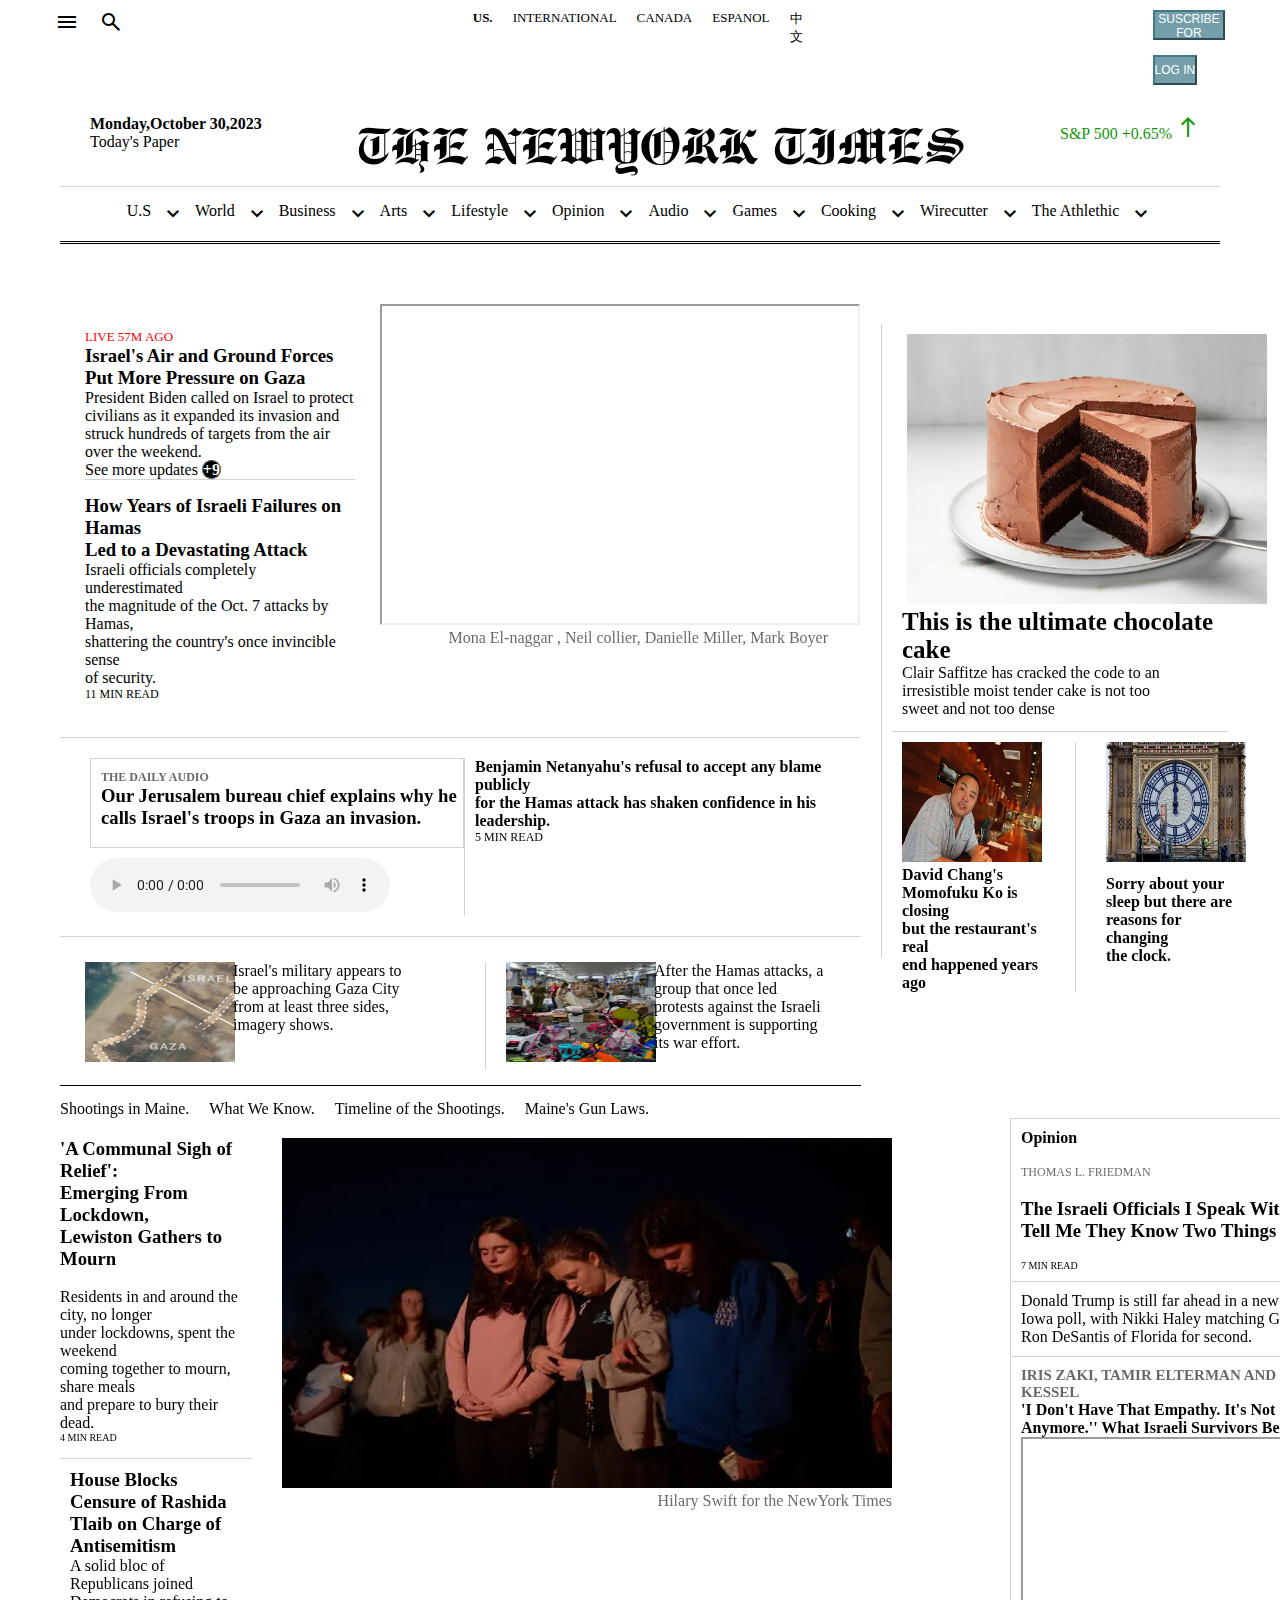
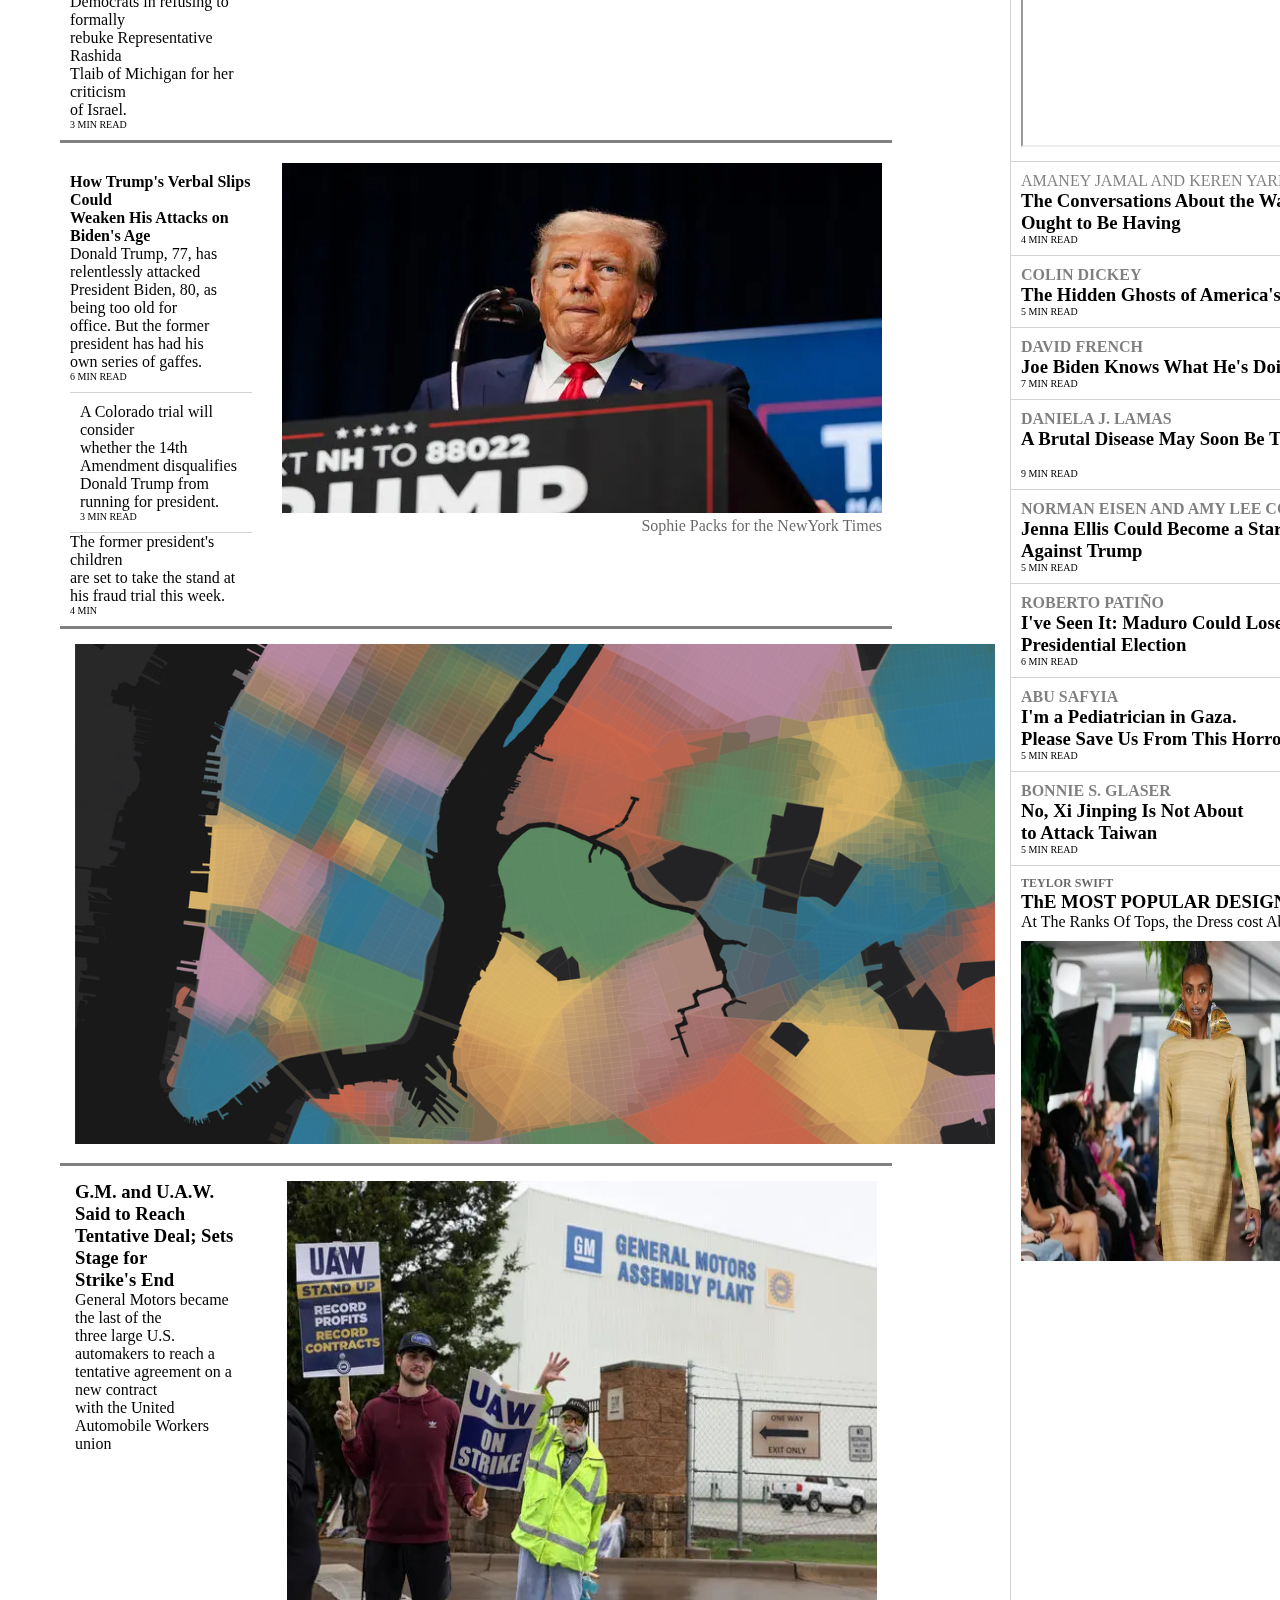
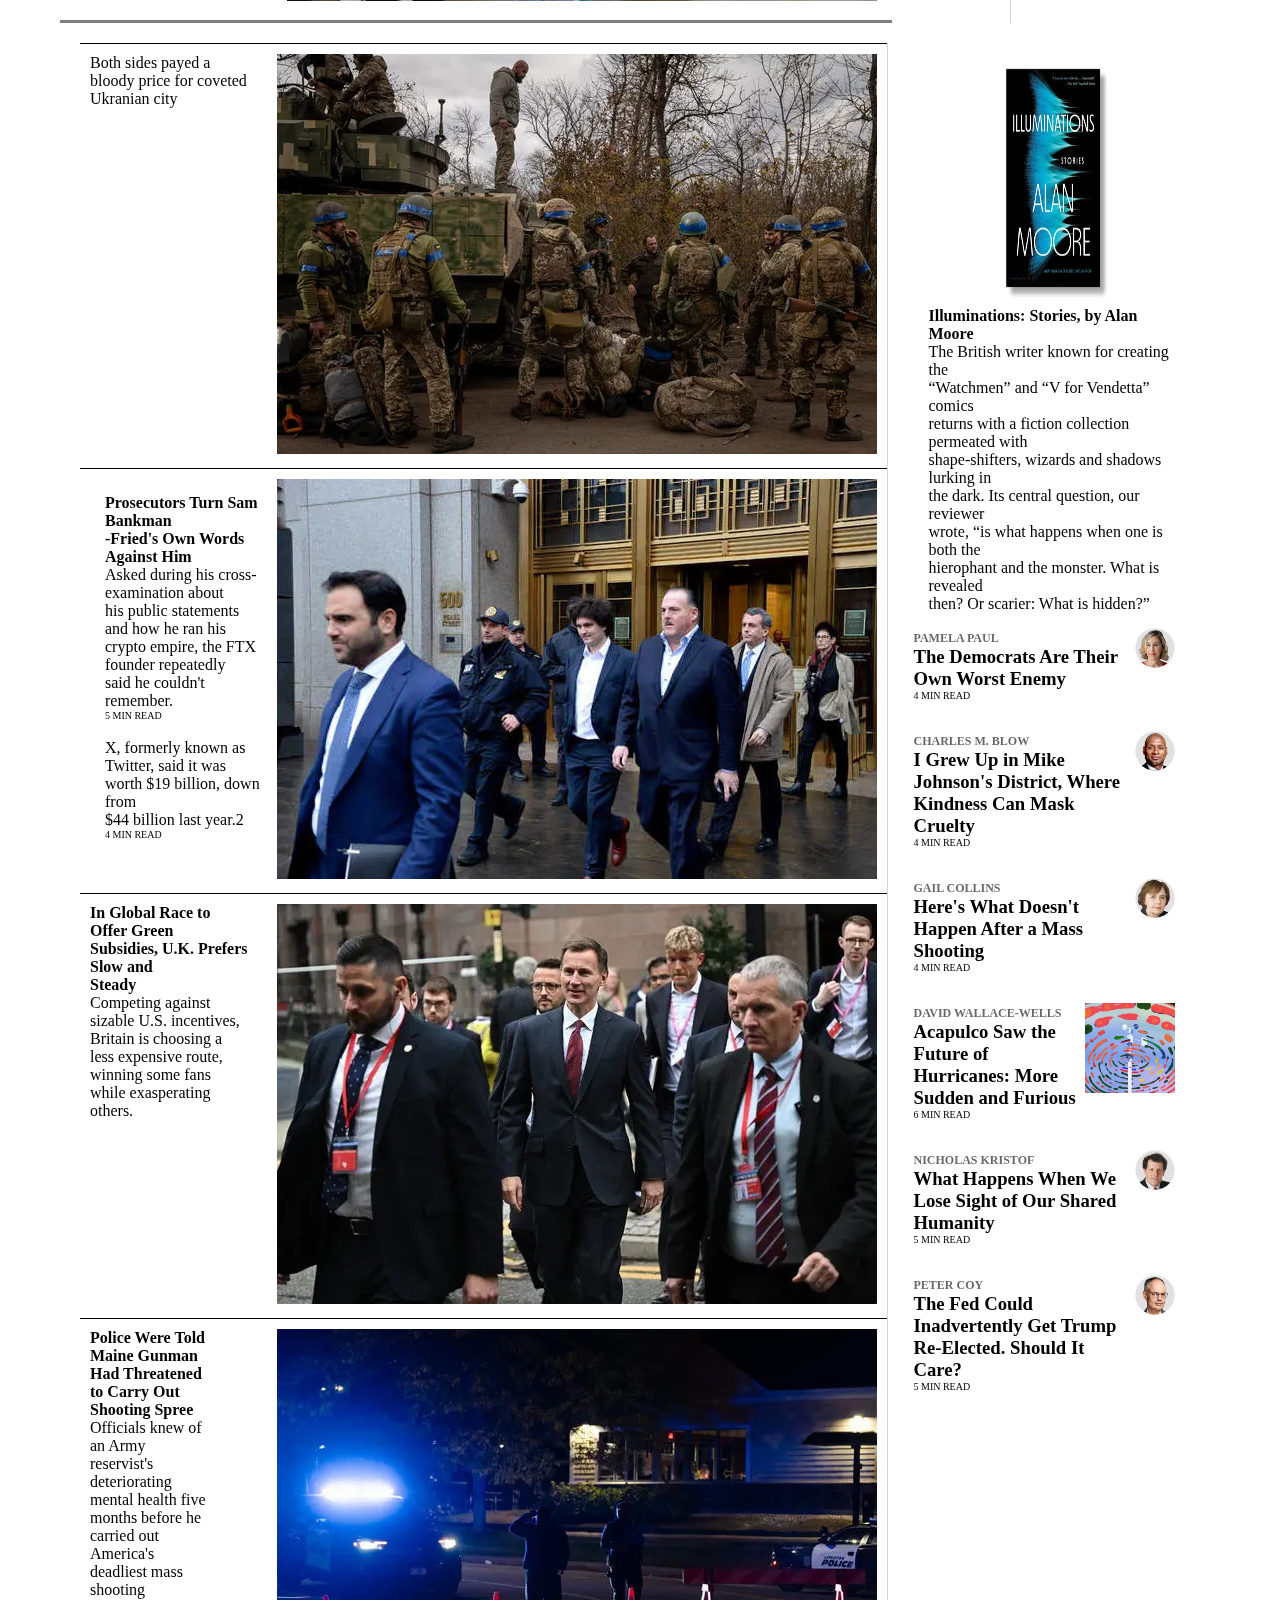
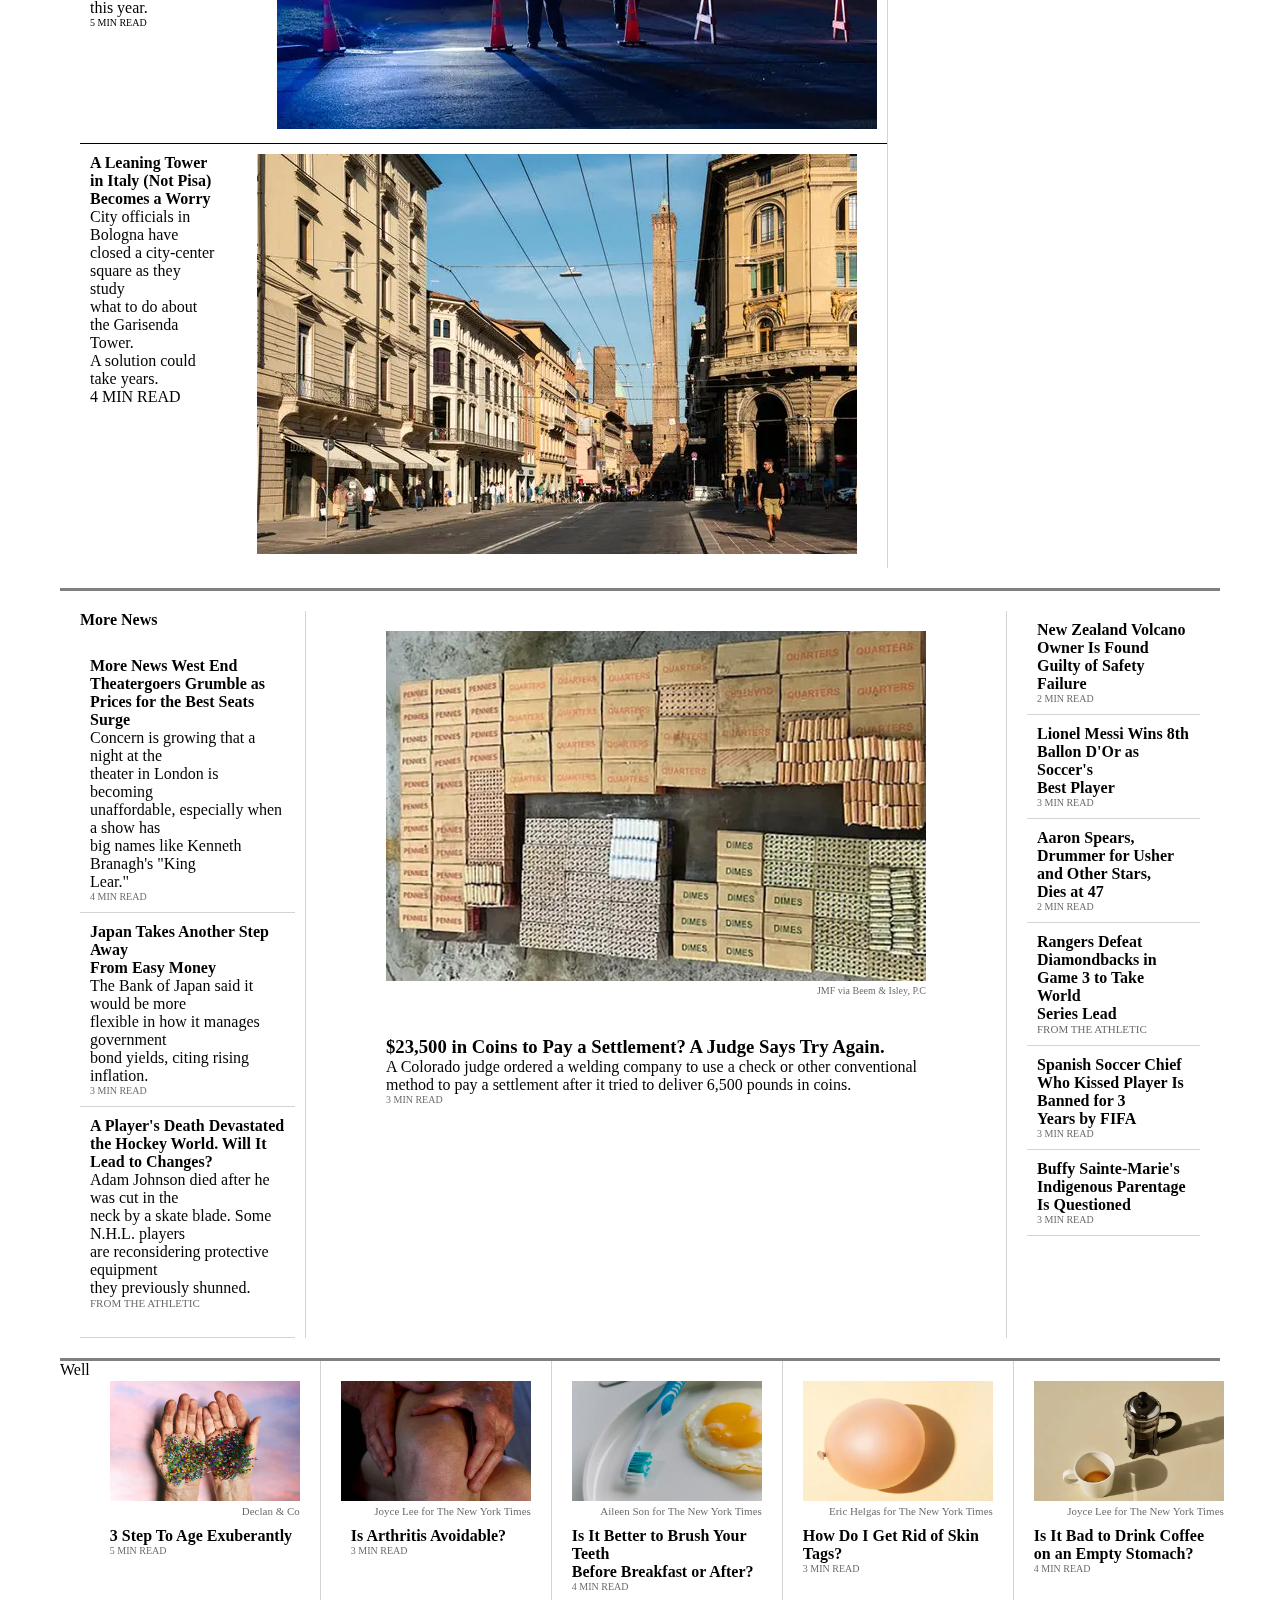
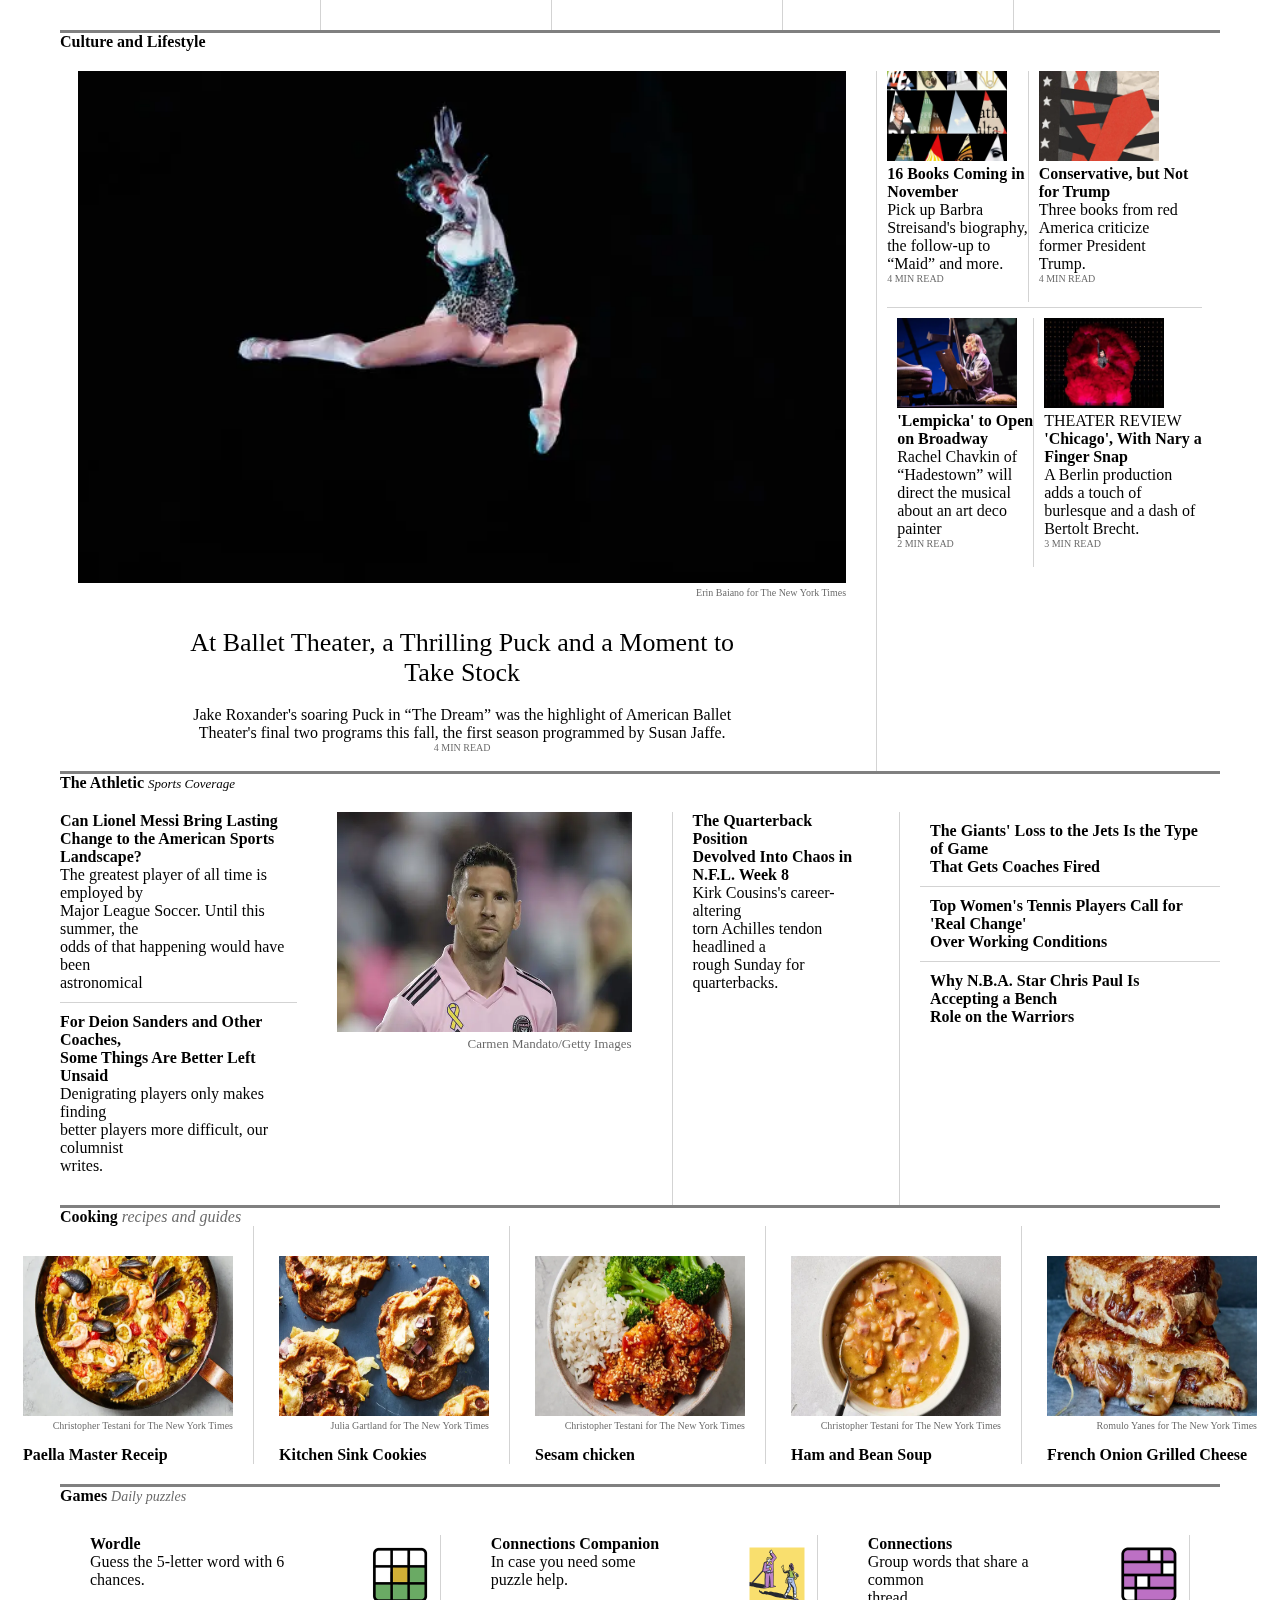
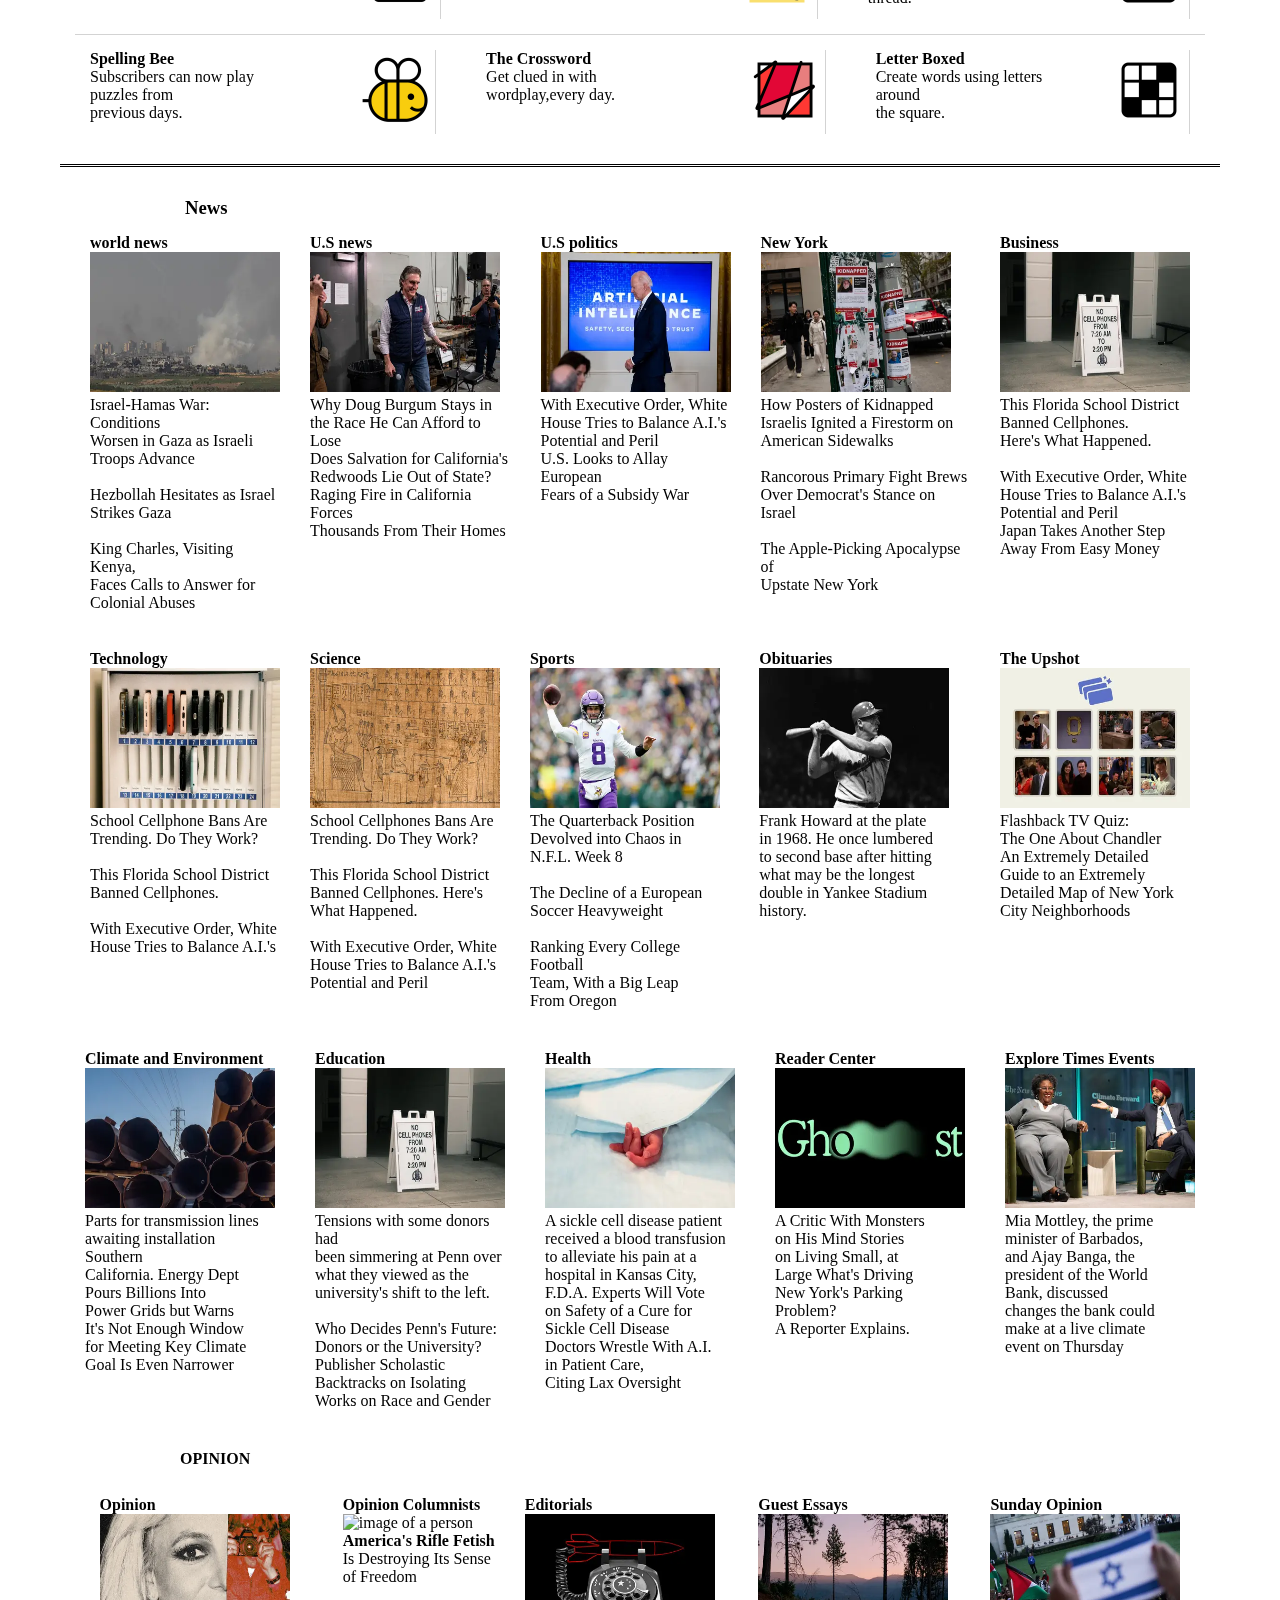
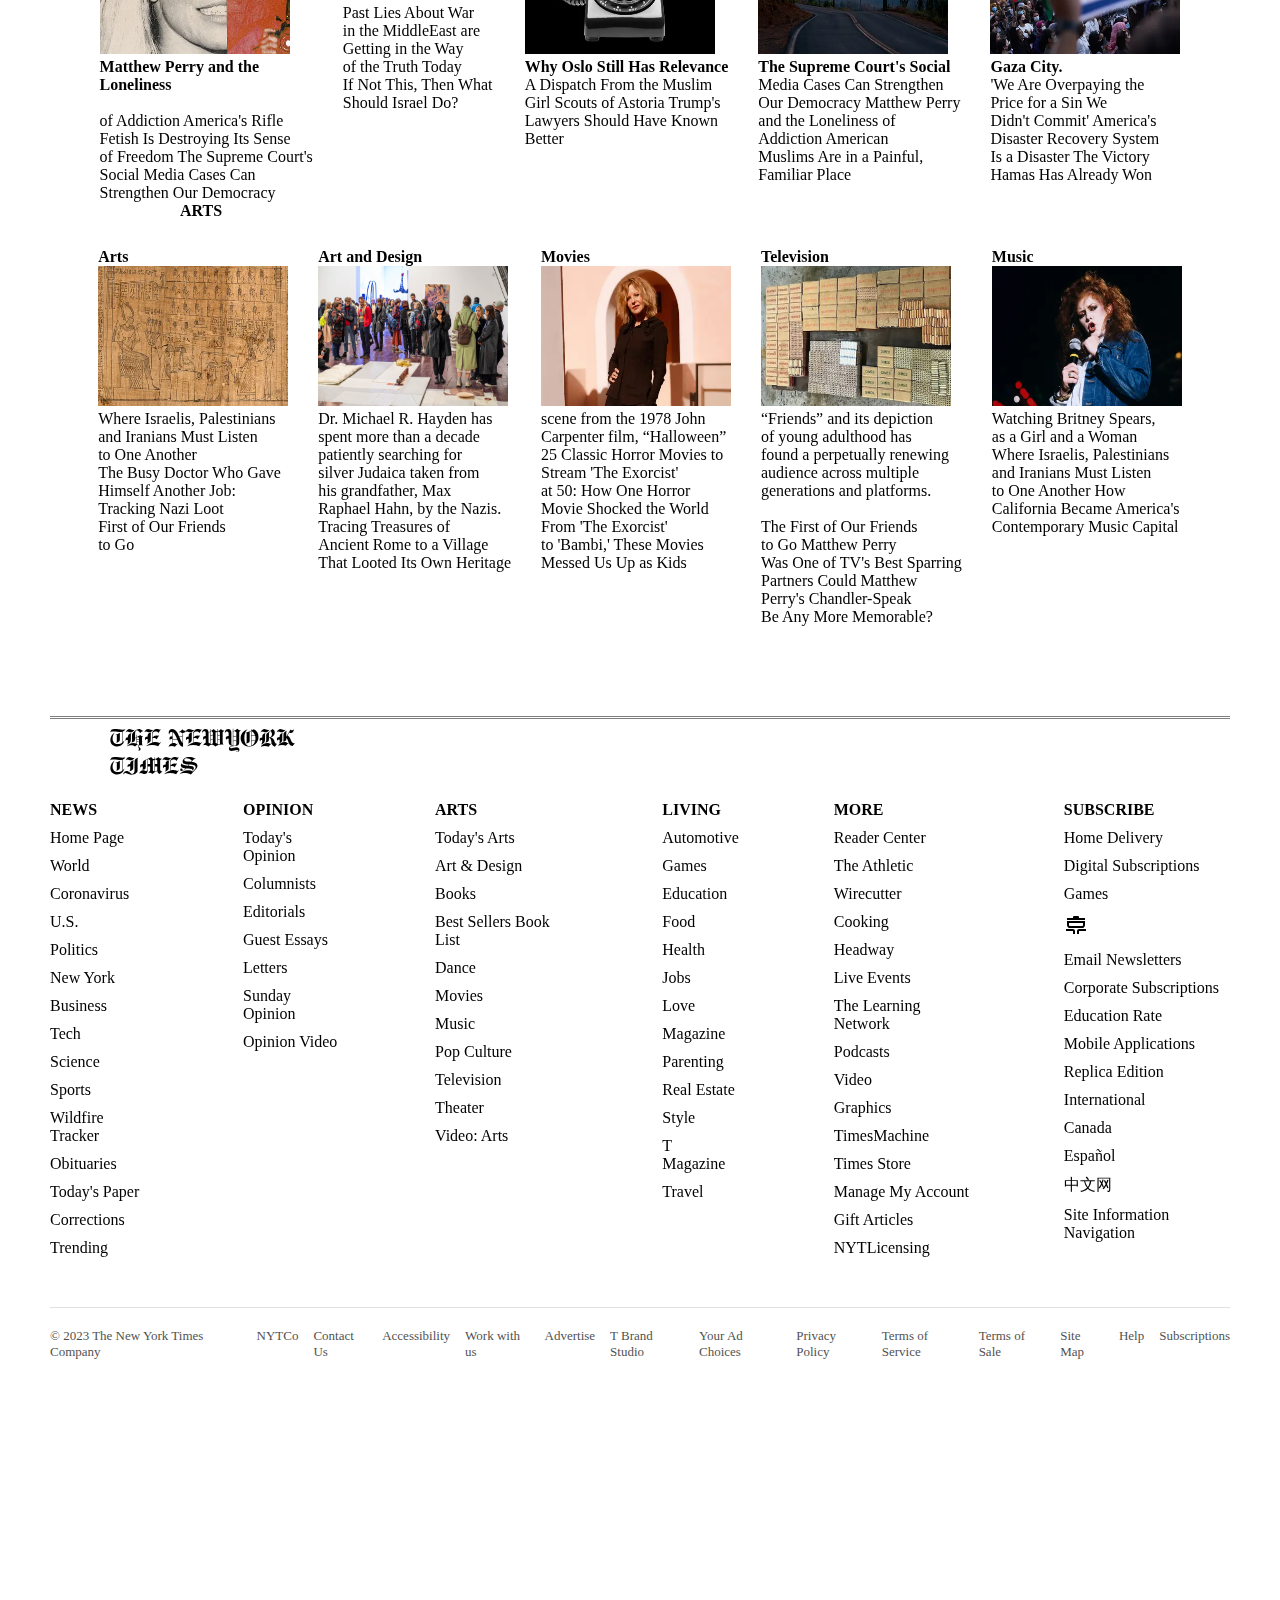
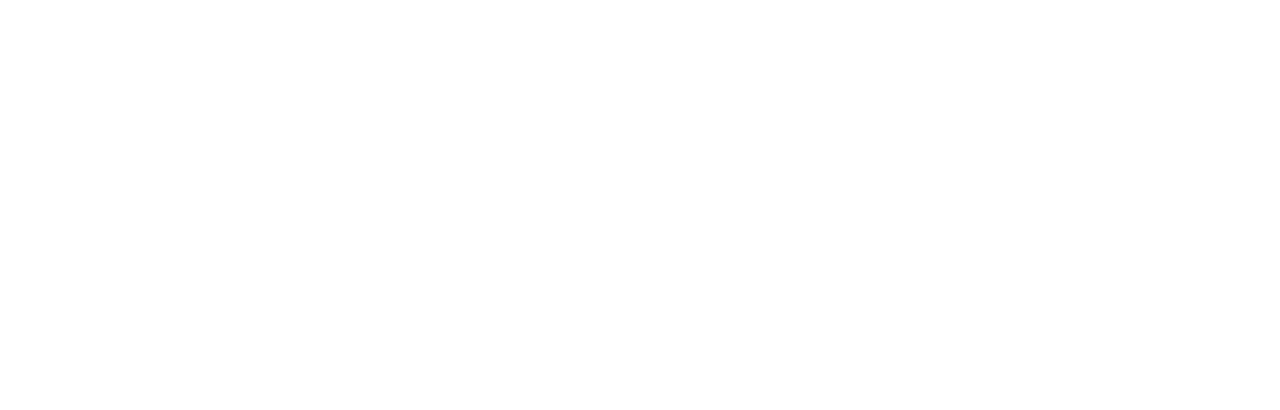
==== index.html @ a045ca8a "check out linters on style nyt 2" ====
<!DOCTYPE html>
<html>

   <head>
        <meta charset="UTF-8">
        <meta name="viewport" content="width=device-width,initial_scale=1.0">
        <title>New York Times</title>
        <link rel="stylesheet" href="./assets/styles/style.css">
        <link rel="stylesheet"
        href="https://fonts.googleapis.com/css2?family=Material+Symbols+Outlined:opsz,wght,FILL,GRAD@20..48,100..700,0..1,-50..200" />
        <link rel="stylesheet"
        href="https://fonts.googleapis.com/css2?family=Material+Symbols+Outlined:opsz,wght,FILL,GRAD@20..48,100..700,0..1,-50..200" />
        <link rel="stylesheet" href="https://fonts.googleapis.com/css2?family=Material+Symbols+Outlined:opsz,wght,FILL,GRAD@20..48,100..700,0..1,-50..200" />
        <link rel="stylesheet" href="https://fonts.googleapis.com/css2?family=Material+Symbols+Outlined:opsz,wght,FILL,GRAD@20..48,100..700,0..1,-50..200" />
        <link href="https://fonts.googleapis.com/css2?family=Roboto+Slab&family=Roboto:ital,wght@0,100;0,400;0,500;0,700;1,100&display=swap" rel="stylesheet">
     </head>
   <body>
       <header>
            <div class="first">
                <div class="a">
                    <div class="a1">
                        <nav><span class="material-symbols-outlined">menu</span></nav>
                        <nav><span class="material-symbols-outlined">Search</span></nav>
                    </div>
                    <div class="a2">
                        <ul>
                            <li><b>US.</b></li>
                            <li>INTERNATIONAL</li>
                            <li>CANADA</li>
                            <li>ESPANOL</li>
                            <li>中文</li>
                        </ul>
                    </div>
                    <div class="a3">  
                       <button>SUSCRIBE FOR $0.25/WEEK</button>
                       <button>LOG IN</button>
                    </div>
                </div>
                <div class="b">
                    <div class="b1">
                      <p><b>Monday,October 30,2023</b><br>Today's Paper</p>
                    </div>
                    <div class="b2">
                      <h1>THE NEWYORK TIMES</h1>
                    </div>
                    <div class="b3">
                        S&P 500  +0.65% <span class="material-symbols-outlined">north</span>
                    </div>
                </div>
                <div class="c">
                    <ul>
                        <li>U.S</li><span class="material-symbols-outlined">stat_minus_1</span>
                        <li>World</li><span class="material-symbols-outlined">stat_minus_1</span>
                        <li>Business</li><span class="material-symbols-outlined">stat_minus_1</span>
                        <li>Arts</li><span class="material-symbols-outlined">stat_minus_1</span>
                        <li>Lifestyle</li><span class="material-symbols-outlined">stat_minus_1</span>
                        <li>Opinion</li><span class="material-symbols-outlined">stat_minus_1</span>
                        <li>Audio</li><span class="material-symbols-outlined">stat_minus_1</span> 
                        <li>Games</li><span class="material-symbols-outlined">stat_minus_1</span>
                        <li>Cooking</li><span class="material-symbols-outlined">stat_minus_1</span> 
                        <li>Wirecutter</li><span class="material-symbols-outlined">stat_minus_1</span>
                        <li>The Athlethic</li><span class="material-symbols-outlined">stat_minus_1</span>
                    </ul>
                </div>
           </div>
       </header>
       <main>
          <section>
                <div class="sec1">
                    <nav class="seca">
                        <div class="d">
                            <div class="d1">
                                <div class="dx">
                                    <p style="color:red;font-size:13px;">LIVE 57M AGO<br></p>
                                    <h3>Israel's Air and Ground Forces<br> Put More Pressure on Gaza</h3>
                                    President Biden called on Israel to protect civilians as it expanded its invasion and struck hundreds of targets from the air over the weekend.
                                    <p>See more updates <b style="color: white; background-color: black; border: 1px solid gray; border-radius: 10px;">+9</b></p>
                                </div>
                                <div class="dy">
                                    <h3>How Years of Israeli Failures on Hamas<br>Led to a Devastating Attack<br></h3> Israeli officials completely
                                    underestimated<br> the magnitude of the Oct. 7 attacks by Hamas,<br> shattering the country's once invincible
                                    sense <br>of security.<br><p style="font-size: 12px;">11 MIN READ</p>
                                </div>
                            </div>
                            <div class="d2">
                                <div>
                                    <figure>
                                        <iframe title="new-york-times-video-embed-player" width="480" height="321" frame-border="0"
                                scrolling="no" allow-fullscreen="true" margin-height="0" margin-width="0" id="nyt-video-player"
                                        src="https://www.nytimes.com/video/players/offsite/index.html?videoId=100000009149198"></iframe>
                                        <figcaption>Mona El-naggar , Neil collier, Danielle Miller, Mark Boyer</figcaption>
                                    </figure>
                                </div>
                            </div>
                        </div> 
                        <div class="e">
                            <div class="e1">      
                                <div class="ea">
                                    <div class="eai">
                                        <p><b style="font-size: 12px; opacity: 0.6;">THE DAILY AUDIO</b><br> <h3>Our Jerusalem bureau chief explains why he calls Israel's troops in Gaza an invasion.</h3></p><br>
                                    </div>
                                    <div class="eaii">
                                        <audio controls><source src="https://www.nytimes.com/2023/10/30/podcasts/the-daily/israel-invasion-gaza.html"></audio>
                                    </div>
                                </div>
                                <div class="eb">
                                    <b>Benjamin Netanyahu's refusal to accept any blame publicly<br> for the Hamas attack has shaken confidence in his<br> leadership.</b>
                                    <p style="font-size: 12px;">5 MIN READ</p>
                                    
                                </div>
                            </div>
                            <div class="e2">
                                <div class="ec">
                                    <nav id="eci">
                                        <figure>
                                            <image title="route-evidence" width="150" height="100"
                                            src="./assets/images/route evidence-gaza.jpg" alt="route evidence in gaza"></image>
                                        </figure>
                                    </nav>
                                    <nav>
                                        <p>Israel's military appears to be approaching Gaza City <br>from at least three sides, imagery shows.</p>
                                    </nav>
                                </div>
                                <div class="ed">
                                    <nav>
                                        <figure>
                                            <image title="route-evidence" width="150" height="100" frame-border="0" margin-width="0" 
                                            scrolling="no" allowfullscreen="true" margin-height="0" id="nyt-pic"
                                            src="./assets/images/hamas attack.webp" alt="hamas attack"></image>
                                        </figure>
                                    </nav>
                                    <nav>
                                        <p>After the Hamas attacks, a group that once led protests against the Israeli government is supporting its war effort.</p><br>
                                    </nav>
                                </div>
                            </div>
                        </div>
                    </nav>
                    <nav class="secb">
                        <div class="f">
                                <div class="f1">
                                    <div>
                                        <figure>
                                            <image title="choco-cake" width="360" height="270" src="./assets/images/choco-cake.webp" alt="chocolate cake"></image>
                                        </figure>
                                    </div>
                                    <div>
                                    <p><h3><b style="font-size: 25px;">This is the ultimate chocolate cake</b></h3></p>
                                    Clair Saffitze has cracked the code to an <br>irresistible moist tender cake is not too<br> sweet and not too dense<br>
                                </div>
                                </div>
                                <div class="f2">
                                    <div class="f2i">
                                        <nav>
                                            <figure>
                                                <image title="chinise" width="140" height="120" src="./assets/images/chinise man.webp" alt="a picture of chinese man"></image>
                                            </figure> 
                                        </nav>
                                        <nav>
                                            <p><b>David Chang's<br> Momofuku Ko is closing<br> but the restaurant's real<br> end happened years ago<br></b></p>
                                        </nav>
                                    </div>
                                    <div class="f2ii">
                                        <nav>
                                            <figure>
                                                <image title="clock" width="140" height="120" src="./assets/images/clock.webp" alt="picture of a clock"></image>
                                            </figure>
                                        </nav>
                                        <nav>
                                        <b><p>Sorry about your<br> sleep but there are<br> reasons for changing<br> the clock.</p></b><br>
                                        </nav>
                                    </div>
                                </div> 
                            <!-- <div class="added"> -->
                                <!-- <div> -->
                                        <!-- <figure> -->
                                            <!-- <image title="children" width="150" height="120" src="./assets/images/childrens.webp" alt="picture of a 2 children"></image> -->
                                        <!-- </figure> -->
                                <!-- </div> -->
                            <!-- </div>     -->
                        </div>
                    </nav>
                </div>
          </section>
          <section class="main-sec">
                <div class="line">
                    <ul>
                        <li>Shootings in Maine.</li>
                        <li>What We Know.</li>
                        <li>Timeline of the Shootings.</li>
                        <li>Maine's Gun Laws.</li>
                    </ul>
                </div>
               <div class="sec2">
                   <div class="part1">
                        <div class="g">
                            <div class="g1">
                                <div class="g1i">
                                    <h3>'A Communal Sigh of Relief':<br> Emerging From Lockdown,<br> Lewiston Gathers to Mourn</h3><br>
                                    Residents in and around the city, no longer<br>under lockdowns, spent the weekend<br>coming together
                                    to mourn, share meals<br>and prepare to bury their dead.<br>
                                    <p style="font-size: 10px;">4 MIN READ</p>
                                </div>
                                <div class="g1ii">
                                    <p><h3>House Blocks Censure of Rashida <br>Tlaib on Charge of Antisemitism</h3></p>A solid bloc of Republicans joined<br>
                                    Democrats in refusing to formally<br> rebuke Representative Rashida<br> Tlaib of Michigan for her criticism<br> of Israel.
                                    <p style="font-size: 10px;">3 MIN READ</p>
                                </div>
                            </div>
                            <div class="g2">
                                <figure>
                                    <image  width="610" height="350" src="./assets/images/praying.webp" alt=" coming together to mourn"></image>
                                    <figcaption>Hilary Swift for the NewYork Times</figcaption>
                                </figure> 
                            </div>
                        </div>
                        <div class="h">
                            <div class="h1">
                                <div class="h1i">
                                    <p><b>How Trump's Verbal Slips Could<br> Weaken His Attacks on Biden's Age</b></p>
                                    Donald Trump, 77, has relentlessly attacked<br> President Biden, 80, as being too old for<br>
                                    office. But the former president has had his<br> own series of gaffes.<br>
                                    <p style="font-size: 10px;">6 MIN READ</p>
                                </div>
                                <div class="h1ii">
                                    <p>A Colorado trial will consider<br> whether the 14th Amendment disqualifies<br> Donald Trump from running
                                    for president.</p>
                                    <p style="font-size: 10px;">3 MIN READ</p>
                                </div>
                                <div>
                                    <p>The former president's children<br> are set to take the stand at<br> his fraud trial this week.</p>
                                    <p style="font-size: 10px;">4 MIN </p>
                                </div>
                            </div>
                            <div class="h2">
                                <div>
                                    <figure>
                                        <image width="600" height="350" src="./assets/images/trump speech.webp" alt="Donald Trump speech"></image>
                                        <figcaption>Sophie Packs for the NewYork Times</figcaption>
                                    </figure>
                                </div>
                            </div>
                        </div>
                        <div class="big-fig">
                            <figure>
                                <image width="920" height="500" src="./assets/images/map of new york.webp" alt="map of NewYork"></image>
                            </figure>
                        </div>
                        <div class="i">
                            <div>
                                <p><h3>G.M. and U.A.W. Said to Reach<br> Tentative Deal; Sets Stage for<br> Strike's End</h3></p>
                                General Motors became the last of the<br> three large U.S. automakers to reach a<br> tentative
                                agreement on a new contract<br> with the United Automobile Workers union
                            </div>
                            <div>
                            <figure>
                                <image width="590" height="420" src="./assets/images/1st vid.webp" alt="people on strike"></image>
                            </figure>
                            </div>
                        </div>
                   </div>
                   <div class="j">
                        <div>
                            <p><b>Opinion</b></p><br><p style="font-size: 12px; opacity: 0.6;">THOMAS L. FRIEDMAN</p><br><h3>The Israeli Officials I Speak With<br>
                            Tell Me They Know Two Things for Sure</h3><br>
                            <p style="font-size: 10px;">7 MIN READ</p>
                        </div>
                        <div>
                        <p>Donald Trump is still far ahead in a new<br> Iowa poll, with Nikki Haley matching Gov.<br> Ron
                            DeSantis of Florida for second.<br></p>
                        </div>
                        <div>
                            <b><p style="font-size: 15px; opacity: 0.6;">IRIS ZAKI, TAMIR ELTERMAN AND JONAH M. KESSEL</p>'I Don't Have That Empathy. It's Not in Me,<br>
                                Anymore.'' What Israeli Survivors Believe Now.<br></b>
                            <figure>
                                <iframe title="new-york-times-video-embed-player" width="380" height="310" frame-border="0"
                                    scrolling="no" allow-fullscreen="true" margin-height="0" margin-width="0" id="iris-zaki"
                                    src="https://vp.nyt.com/video/2023/10/27/112707_1_op-kibbutz-hppromo_wg_720p.mp4"></iframe>
                            </figure>
                        </div>
                        <div>
                            <p style="forn-size:13px; opacity:0.5">AMANEY JAMAL AND KEREN YARHI-MILO</p><h3>The Conversations About the War in Gaza We Ought to Be Having</h3>
                            <p style="font-size: 10px;">4 MIN READ</p>
                        </div>
                        <div>
                            <p><b style="forn-size:13px; opacity:0.5">COLIN DICKEY</b></p><h3>The Hidden Ghosts of America's Slave Past</h3>
                            <p style="font-size: 10px;">5 MIN READ</p>
                        </div>
                        <div>
                            <b style="forn-size:13px; opacity:0.5">DAVID FRENCH</b><br><h3>Joe Biden Knows What He's Doing</h3>
                            <p style="font-size: 10px;">7 MIN READ</p>
                        </div>
                        <div>
                            <b style="forn-size:13px; opacity:0.5">DANIELA J. LAMAS</b><br> <h3>A Brutal Disease May Soon Be Transformed</h3><br>
                        <p style="font-size: 10px;">9 MIN READ</p>
                        </div>
                        <div>
                            <b style="forn-size:13px; opacity:0.5">NORMAN EISEN AND AMY LEE COPELAND</b><br><h3>Jenna Ellis Could Become a Star Witness<br>Against
                            Trump</h3>
                            <p style="font-size: 10px;">5 MIN READ</p>
                        </div>
                        <div>
                            <b style="forn-size:13px; opacity:0.5">ROBERTO PATIÑO<br></b><h3>I've Seen It: Maduro Could Lose Venezuela's Presidential Election</h3>
                            <p style="font-size: 10px;">6 MIN READ</p>
                        </div>
                        <div>
                            <b style="forn-size:13px; opacity:0.5">ABU SAFYIA</b><br><h3>I'm a Pediatrician in Gaza.<br> Please Save Us From This Horror.</h3>
                            <p style="font-size: 10px;">5 MIN READ</p>
                        </div>
                        <div>
                            <b style="forn-size:13px; opacity:0.5">BONNIE S. GLASER</b><br><h3>No, Xi Jinping Is Not About <br>to Attack Taiwan</h3>
                            <p style="font-size: 10px;">5 MIN READ</p>
                        </div>
                        <div class="london">
                            <b><p style="font-size: 12px; opacity: 0.6;">TEYLOR SWIFT</p></b><h3>ThE MOST POPULAR DESIGNED DRESS </h3>
                                At The Ranks Of Tops, the Dress cost About <b>$2000</b>
                                <figure>
                                    <image width="350" height="320" src="./assets/images/London Designers.webp"></image>
                                </figure>
                        </div>
                   </div> 
                </div>
            </section>
            <section>
                <div class="sec3">
                    <div class="k">
                        <div class="k1">
                            <div>
                                <p>Both sides payed a bloody price for coveted<br> Ukranian city</p>
                            </div>
                            <div>
                                <figure>
                                    <image width="600" height="400" src="./assets/images/war.webp" alt=" war"></image>
                                </figure>
                            </div>
                        </div>
                        <div class="k2">
                            <div class="k2i">
                                <div>
                                    <b>Prosecutors Turn Sam Bankman<br>-Fried's Own Words Against Him</b><br>
                                    <p>Asked during his cross-examination about<br> his public statements and how he ran his<br> crypto
                                    empire, the FTX founder repeatedly<br> said he couldn't remember.</p>
                                    <p style="font-size: 10px;">5 MIN READ</p><br>
                                </div>
                                <div>
                                    <p>X, formerly known as Twitter, said it was<br> worth $19 billion, down from <br>$44 billion last year.2</p>
                                    <p style="font-size: 10px;">4 MIN READ</p>
                                </div>
                            </div>
                            <div>
                                <figure>
                                    <image width="600" height="400" src="./assets/images/lawyer.webp" alt=" crypto currency"></image>
                                </figure>
                            </div>
                        </div>
                        <div class="k3">
                            <div>
                                <b>In Global Race to Offer Green<br> Subsidies, U.K. Prefers Slow and<br> Steady</b><br>Competing
                                against sizable U.S. incentives,<br> Britain is choosing a less expensive route,
                                 <br> winning some fans while exasperating<br>others.<br>
                            </div>
                            <div>
                                <figure>
                                    <image width="600" height="400" src="./assets/images/Uk global race.webp" alt=" UK Global race"></image>
                                </figure>
                            </div>
                        </div>
                        <div class="k4">
                            <div>
                               <b>Police Were Told Maine Gunman<br> Had Threatened to Carry Out<br> Shooting Spree</b><br>
                                <p>Officials knew of an Army reservist's<br> deteriorating mental health five <br>months before he 
                                carried out<br> America's deadliest mass shooting<br> this year.</p>
                                <p style="font-size: 10px;"> 5 MIN READ</p>
                            </div>
                            <div>
                                <figure>
                                    <image width="600" height="400" src="./assets/images/police.webp" alt=" police"></image>
                                </figure>
                            </div>
                        </div>
                        <div class="k5">
                            <div>
                                <b>A Leaning Tower in Italy (Not Pisa)<br> Becomes a Worry</b><br>
                                City officials in Bologna have<br> closed a city-center square as they study<br> what to do about the Garisenda
                                Tower.<br> A solution could take years.<br>
                                <p>4 MIN READ</p><br>
                            </div>
                            <div>
                                <figure>
                                    <image width="600" height="400" src="./assets/images/tower in Italy.webp" alt="Learning tower in Italy"></image>
                                </figure>
                            </div>
                        </div>
                   </div>
                    <div class="k-r">
                        <div class="kx">
                            <div>
                                <figure>
                                    <image width="250" height="250" src="./assets/images/illuminations.webp" alt=" illuminations"></image>
                                </figure>
                            </div>
                            <div>
                                <b>Illuminations: Stories, by Alan<br> Moore<br></b>
                                <p>The British writer known for creating the<br> “Watchmen” and “V for Vendetta” comics<br> returns
                                with a fiction collection permeated with<br> shape-shifters, wizards and shadows lurking in<br>
                                the dark. Its central question, our reviewer<br> wrote, “is what happens when one is both the<br>
                                hierophant and the monster. What is revealed<br> then? Or scarier: What is hidden?”<br></p>
                            </div>
                        </div>
                        <div>
                            <div class="ka">
                                <div>
                                    <b style="font-size: 12px; opacity: 0.6;">PAMELA PAUL</b> <h3>The Democrats Are Their Own Worst Enemy</h3> 
                                    <p style="font-size: 10px;">4 MIN READ</p>
                                </div>
                                <div>
                                    <figure>
                                        <image width="40" height="40" src="./assets/images/pamela-paul-new-thumbLarge-v2.webp" alt="pamela's face"></image>
                                    </figure>
                                </div>
                            </div>
                            <div class="kb">
                                <div>
                                    <b style="font-size: 12px; opacity: 0.6;">CHARLES M. BLOW</b><br> <h3>I Grew Up in Mike Johnson's District, Where Kindness Can Mask Cruelty </h3>
                                    <p style="font-size: 10px;">4 MIN READ</p>
                                </div>
                                <div>
                                    <figure>
                                        <image width="40" height="40" src="./assets/images/author-charles-blow-thumbLarge.webp" alt="charles's face"></image>
                                    </figure>
                                </div>
                            </div>
                            <div class="kc">
                                <div>
                                    <b style="font-size: 12px; opacity: 0.6;">GAIL COLLINS</b><br> <h3>Here's What Doesn't Happen After a Mass Shooting</h3> 
                                    <p style="font-size: 10px;">4 MIN READ</p>
                                </div>
                                <div>
                                    <figure>
                                        <image width="40" height="40" src="./assets/images/opcollins-headshot-2021-thumbLarge.webp" alt="oppocollins face"></image>
                                    </figure>
                                </div>
                            </div>
                            <div class="kd">
                                <div>
                                    <b style="font-size:12px;opacity:0.6;">DAVID WALLACE-WELLS</b><br> <h3>Acapulco Saw the Future of Hurricanes: More Sudden and Furious</h3>
                                    <p style="font-size: 10px;">6 MIN READ</p>
                                </div>
                                <div>
                                    <figure>
                                        <image width="90" height="90" src="./assets/images/01wallace-wells-newsletter-image-square320.webp" alt="image of arts"></image>
                                    </figure>
                                </div>
                            </div>
                            <div class="ke">
                                <div>
                                    <b style="font-size:12px;opacity:0.6;">NICHOLAS KRISTOF</b><br> <h3>What Happens When We Lose Sight of Our Shared Humanity</h3>
                                    <p style="font-size: 10px;">5 MIN READ</p>
                                </div>
                                <div>
                                    <figure>
                                        <image width="40" height="40" src="./assets/images/nicholas-kristof-thumbLarge-v2.webp" alt="nicholas's face"></image>
                                    </figure>
                                </div>
                            </div>
                            <div class="kf">
                                <div>
                                    <b style="font-size:12px;opacity:0.6;">PETER COY</b><br> <h3>The Fed Could Inadvertently Get Trump Re-Elected. Should It Care?</h3>
                                    <p style="font-size: 10px;">5 MIN READ</p>
                                </div>
                                <div>
                                    <figure>
                                        <image width="40" height="40" src="./assets/images/Peter_Coy_Final-thumbLarge.webp" alt="peter's face"></image>
                                    </figure>
                                </div>
                            </div>
                        </div>
                    </div>
                </div>
            </section>
            <section>
                <div class="l">
                    <div class="l1">
                        <p><b>More News</b></p><br>
                        <div class="l1i">
                            <b>More News West End Theatergoers Grumble as Prices for the Best Seats Surge</b><br> Concern is
                            growing that a night at the<br> theater in London is becoming<br> unaffordable, especially when a
                            show has<br> big names like Kenneth Branagh's "King<br> Lear."
                            <p style="font-size: 10px; opacity: 0.6;">4 MIN READ</p>
                        </div>
                        <div class="l1ii">
                            <b>Japan Takes Another Step Away<br> From Easy Money</b><br>
                            The Bank of Japan said it would be more<br> flexible in how it manages government<br> bond yields,
                            citing rising inflation.<br>
                            <p style="font-size: 10px; opacity: 0.6;">3 MIN READ</p>
                        </div>
                        <div class="l1iii">
                            <b>A Player's Death Devastated the Hockey World. Will It Lead to Changes?</b><br>
                            Adam Johnson died after he was cut in the<br> neck by a skate blade. Some N.H.L. players<br> are
                            reconsidering protective equipment<br> they previously shunned.<br>
                            <p style="font-size: 11px; opacity: 0.6;">FROM THE ATHLETIC</p><br>
                        </div>
                    </div>
                    <div class="l2">
                        <div>
                            <figure>
                                <image width="540" height="350" src="./assets/images/coins.webp" alt="coins to pay settlements"></image>
                                <figcaption style="font-size: 10px; opacity: 0.6;">JMF via Beem & Isley, P.C</figcaption>
                            </figure>
                        </div>
                        <div>
                            <h3><b>$23,500 in Coins to Pay a Settlement? A Judge Says Try Again.</b></h3>
                           <p> A Colorado judge ordered a welding company to use a check or other conventional<br> method to
                            pay a settlement after it tried to deliver 6,500 pounds in coins.</p>
                            <p style="font-size: 10px; opacity: 0.6;">3 MIN READ</p><br>
                        </div>
                    </div>
                    <div class="l3">
                        <div class="l3a">
                            <b>New Zealand Volcano Owner Is Found Guilty of Safety Failure</b>
                            <p style="font-size: 10px; opacity: 0.6;">2 MIN READ</p>
                        </div>
                        <div class="l3b">
                            <b>Lionel Messi Wins 8th Ballon D'Or as Soccer's <br>Best Player</b>
                            <p style="font-size: 10px; opacity: 0.6;">3 MIN READ</p>
                        </div>
                        <div class="l3c">
                            <b>Aaron Spears, Drummer for Usher and Other Stars,<br> Dies at 47</b>
                            <p style="font-size: 10px; opacity: 0.6;">2 MIN READ</p>
                        </div>
                        <div class="l3d">
                           <b> Rangers Defeat Diamondbacks in Game 3 to Take World<br> Series Lead</b>
                            <p style="font-size: 11px; opacity: 0.6;">FROM THE ATHLETIC</p>
                        </div>
                        <div class="l3e">
                            <b>Spanish Soccer Chief Who Kissed Player Is Banned for 3 <br>Years by FIFA</b>
                            <p style="font-size: 10px; opacity: 0.6;">3 MIN READ</p>
                        </div>
                        <div class="l3f">
                           <b> Buffy Sainte-Marie's Indigenous Parentage Is Questioned</b>
                            <p style="font-size: 10px; opacity: 0.6;">3 MIN READ</p>
                        </div>
                    </div>
                </div>
            </section>
            <section>
                <div class="m">
                    <p>Well</p>
                    <div class="m1">
                        <div class="m1a">
                            <figure>
                                <image width="190" height="120" src="./assets/images/3 steps to age.webp" alt="image of hands with pills"></image>
                                <figcaption style="font-size: 11px; opacity: 0.6;">Declan & Co</figcaption>
                            </figure>
                        </div>
                        <div class="m1b">
                            <p><b>3 Step To Age Exuberantly</b></p>
                            <p style="font-size: 10px; opacity: 0.6;">5 MIN READ</p>
                        </div>
                    </div>        
                
                    <div class="m2">
                        <div class="m2c">
                            <figure>
                                <image width="190" height="120" src="./assets/images/arthritis.webp" alt="image of a swolen leg with arthritis"></image>
                                <figcaption style="font-size: 11px; opacity: 0.6;">Joyce Lee for The New York Times</figcaption>
                            </figure>
                        </div>
                        <div class="m2d">
                            <p><b>Is Arthritis Avoidable?</b></p>
                            <p style="font-size: 10px; opacity: 0.6;">3 MIN READ</p><br>
                        </div>
                    </div>
                    <div class="m3">
                        <div class="m3e">
                            <figure>
                                <image width="190" height="120" src="./assets/images/better brush.webp" alt="image of tooth brush and fried egg"></image>
                                <figcaption style="font-size: 11px; opacity: 0.6;">Aileen Son for The New York Times</figcaption>
                            </figure>
                        </div>
                        <div class="m3f">
                            <p><b>Is It Better to Brush Your Teeth<br> Before Breakfast or After?</b></p>
                            <p style="font-size: 10px; opacity: 0.6;">4 MIN READ</p><br>
                        </div>
                    </div>
                    <div class="m4">
                        <div class="m4g">
                            <figure>
                                <image width="190" height="120" src="./assets/images/skin tags.webp" alt="image of bolobolo"></image>
                                <figcaption style="font-size: 11px; opacity: 0.6;">Eric Helgas for The New York Times</figcaption>
                            </figure>
                        </div>
                        <div class="m4h">
                            <p><b>How Do I Get Rid of Skin Tags?</b></p>
                            <p style="font-size: 10px; opacity: 0.6;">3 MIN READ</p><br>
                        </div>
                    </div>
                    <div class="m5">
                        <div class="m5j">
                            <figure>
                                <image width="190" height="120" src="./assets/images/drink coffee.webp" alt="image of coffee and sugar"></image>
                                <figcaption style="font-size: 11px; opacity: 0.6;">Joyce Lee for The New York Times</figcaption>
                            </figure>
                        </div>
                        <div class="m5k">
                            <p><b>Is It Bad to Drink Coffee<br> on an Empty Stomach?</b></p>
                            <p style="font-size: 10px; opacity: 0.6;">4 MIN READ</p>
                        </div>
                    </div>
                </div>
            </section>
            <section>
                <p><b>Culture and Lifestyle</b></p>
                <div class="n">
                    <div class="nx">
                        <div class="nxi">
                            <figure>
                                <image src="./assets/images/dancing girl.webp" alt="image of a girl dancing"></image>
                                <figcaption style="font-size: 10px; opacity: 0.6;">Erin Baiano for The New York Times</figcaption>
                            </figure>
                        </div>
                        <div class="nxii">
                            <p style="font-size: 26px;">At Ballet Theater, a Thrilling Puck and a Moment to<br> Take Stock</p><br> Jake Roxander's soaring Puck
                            in “The Dream” was the highlight of American Ballet <br>Theater's final two programs this fall, the first season programmed by Susan Jaffe.
                            <p style="font-size: 10px; opacity: 0.6;">4 MIN READ</p><br>
                        </div>
                    </div>
                    <div class="ny">
                        <div class="n2">
                            <div class="n2a">
                                <div class="n2ai">
                                    <figure>
                                        <image  width="120" height="90" src="./assets/images/16 books.webp" alt="image of a girl dancing"></image>
                                    </figure>
                                </div>
                                <div class="n2aii">
                                    <b>16 Books Coming in <br>November</b><br>
                                    Pick up Barbra<br> Streisand's biography,<br> the follow-up to<br> “Maid” and more.
                                    <p style="font-size: 10px; opacity: 0.6;">4 MIN READ</p><br>
                                </div>
                            </div>
                            <div class="n2b">
                                <div class="n2bi">
                                    <figure>
                                        <image width="120" height="90" src="./assets/images/Conservative.webp"></image>
                                    </figure>
                                </div>
                                <div class="n2bii">
                                    <b>Conservative, but Not<br> for Trump</b><br>
                                    Three books from red <br>America criticize <br>former President<br> Trump.
                                    <p style="font-size: 10px; opacity: 0.6;">4 MIN READ</p><br>
                                </div>
                            </div>
                        </div>
                        <div class="n3">
                            <div class="n3a">
                                <div class="n3ai">
                                    <figure>
                                        <image width="120" height="90" src="./assets/images/lempicka broadway.webp"></image>
                                    </figure>
                                </div>
                                <div class="n3aii">
                                    <b>'Lempicka' to Open<br> on Broadway</b><br>
                                    Rachel Chavkin of <br>“Hadestown” will<br> direct the musical<br> about an art deco <br>painter
                                    <p style="font-size: 10px; opacity: 0.6;">2 MIN READ</p><br>
                                </div>
                            </div>
                            <div class="n3b">
                                <div class="n3bi">
                                    <figure>
                                        <image width="120" height="90" src="./assets/images/chicago.webp"></image>
                                    </figure>
                                </div>
                                <div class="n3bii">
                                    THEATER REVIEW<br><b>'Chicago', With Nary a<br> Finger Snap</b><br>
                                    A Berlin production<br> adds a touch of <br>burlesque and a dash of<br> Bertolt Brecht.
                                    <p style="font-size: 10px; opacity: 0.6;">3 MIN READ</p><br>
                                </div>
                            </div>
                        </div>
                    </div>
                </div>
            </section>
            <section>
                <b>The Athletic</b> <i style="font-size: 13px;">Sports Coverage</i><br>
                <div class="o">
                    <div class="o1">
                        <div class="o1i">
                            <b>Can Lionel Messi Bring Lasting<br> Change to the American Sports<br> Landscape?</b>
                            <p>The greatest player of all time is employed by<br> Major League Soccer. Until this summer, the<br> odds of that happening would have been<br> astronomical</p>
                        </div>
                        <div class="o1ii">
                            <p><b>For Deion Sanders and Other Coaches,<br> Some Things Are Better Left Unsaid</b><br>
                            Denigrating players only makes finding<br> better players more difficult, our columnist<br> writes.</p>
                        </div>
                    </div>
                    <div class="o2">
                        <figure>
                            <image width="295" height="220" src="./assets/images/Leo messi.webp" alt="image of Leonnel Messi"></image>
                            <figcaption style="font-size: 13px;">Carmen Mandato/Getty Images</figcaption>
                        </figure>
                    </div>
                    <div class="o3">
                        <p><b>The Quarterback Position<br> Devolved Into Chaos in<br> N.F.L. Week 8</b><br>
                        Kirk Cousins's career-altering<br> torn Achilles tendon headlined a<br> rough Sunday for quarterbacks.</p>
                    </div>
                    <div class="o4">
                        <div class="o4i">
                            <p><b>The Giants' Loss to the Jets Is the Type of Game<br>That Gets Coaches Fired</b></p>
                        </div>
                        <div class="o4ii">
                            <b><p>Top Women's Tennis Players Call for 'Real Change'<br> Over Working Conditions</p></b>
                        </div>
                        <div class="o4iii">
                             <b><p>Why N.B.A. Star Chris Paul Is Accepting a Bench<br> Role on the Warriors</p></b>
                       </div>
                    </div>
                </div>    
           </section>
           <section>
              <b>Cooking</b> <i style="opacity: 0.6;">recipes and guides</i>
              <div class="p">
                    <div class="p1">
                        <div>
                            <figure>
                                <image src="./assets/images/paella master.webp" alt="image of a plate of paella master food"></image>
                                <figcaption>Christopher Testani for The New York Times</figcaption>
                            </figure>
                        </div>
                        <div>
                            <p><b>Paella Master Receip</b></p>
                        </div>    
                    </div>
                   <div class="p2">
                        <div>
                            <figure>
                            <image src="./assets/images/sink cookies.webp" alt="image of a plate of sink cookies"></image>
                            <figcaption>Julia Gartland for The New York Times</figcaption>
                            </figure>
                        </div>
                        <div>
                            <p><b>Kitchen Sink Cookies</b></p>
                        </div>
                   </div>
                   <div class="p3">
                        <div>
                            <figure>
                                <image src="./assets/images/sesam chicken.webp" alt="image of a plate of seasam chicken"></image>
                                <figcaption>Christopher Testani for The New York Times</figcaption>
                            </figure>
                        </div>
                        <div>
                            <p><b>Sesam chicken</b></p>
                        </div>
                   </div>
                   <div class="p4">
                        <div>
                            <figure>
                                <image src="./assets/images/Ham and bean soup.webp" alt="image of a plate of Ham and Beans soupe"></image>
                                <figcaption>Christopher Testani for The New York Times</figcaption>
                            </figure>
                        </div>
                        <div>
                            <p><b>Ham and Bean Soup</b></p>
                        </div>
                   </div>
                    <div class="p5">
                        <div>
                            <figure>
                                <image src="./assets/images/French onion grilled cheese.webp"
                                    alt="image of a plate of fresh onion grilled cheese"></image>
                                <figcaption>Romulo Yanes for The New York Times</figcaption>
                            </figure>
                        </div>
                        <div>
                            <p><b>French Onion Grilled Cheese</b></p>
                        </div>
                    </div>
              </div>
            </section>
            <section>
                <b>Games</b> <i style="font-size: 14px; opacity: 0.6;">Daily puzzles</i>
                <div class="q">
                    <div class="qx">
                        <div class="q1">
                            <div>
                                <b>Wordle</b><br>
                                <p>Guess the 5-letter word with 6 chances.</p>
                            </div>
                            <div>
                                <figure>
                                    <image src="./assets/images/wordle.webp" alt="image of a a wordle"></image>
                                </figure>
                            </div>
                        </div>
                        <div class="q2">
                            <div>
                                <b>Connections Companion</b><br>
                                <p>In case you need some puzzle help.</p>
                            </div>
                            <div>
                                <figure>
                                    <image src="./assets/images/companion.webp" alt="image of a connection companion"></image>
                                </figure>
                            </div>
                        </div>
                        <div class="q3">
                            <div>
                                <b>Connections</b>
                                <p>Group words that share a common<br> thread.</p>
                            </div>
                            <div>
                                <figure>
                                    <image src="./assets/images/connections.webp"
                                        alt="image of a group of word that share common threads"></image>
                                </figure>
                            </div>
                        </div>
                    </div>
                    <div class="qy">
                        <div class="qa">
                            <div>
                                <b>Spelling Bee</b><br>
                                <p>Subscribers can now play puzzles from<br> previous days.</p>
                            </div>
                            <div>
                                <figure>
                                    <image src="./assets/images/Bee.webp" alt="image of a bee"></image>
                                </figure>
                            </div>
                       </div>
                       <div class="qb">
                            <div>
                                <b>The Crossword</b>
                                <p>Get clued in with wordplay,every day.</p>
                            </div>
                            <div>
                                <figure>
                                    <image src="./assets/images/The crossword.webp"
                                        alt="image of a group of word that share common threads"></image>
                                </figure>
                            </div>
                       </div>
                       <div class="qc">
                            <div>
                                <b>Letter Boxed</b>
                                <p>Create words using letters around<br> the square.</p>
                            </div>
                            <div>
                                <figure>
                                    <image src="./assets/images/letter boxed.webp" alt="The crowd"></image>
                                </figure>
                            </div>
                       </div>
                    </div>
                </div>
            </section>
            <section>
                <div class="rst">
                    <div class="rx">
                        <h3> News</h3>
                    </div>
                    <div class="r1">
                        <div class="r1a">
                            <b>world news</b>
                            <figure>
                                <image src="./assets/images/israel hamas war.webp" alt="image of a smooky town"></image>
                            </figure>
                            <p>Israel-Hamas War: Conditions<br> Worsen in Gaza as Israeli<br> Troops Advance</p><br>
                            <p>Hezbollah Hesitates as Israel<br> Strikes Gaza</p><br>
                            <p>King Charles, Visiting Kenya,<br> Faces Calls to Answer for<br> Colonial Abuses</p><br>
                        </div>
                        <div class="r1b">
                            <b>U.S news</b>
                             <figure>
                                 <image src="./assets/images/california forces.webp" alt="image of californian fire force">
                                 </image>
                             </figure>
                             <p>Why Doug Burgum Stays in<br> the Race He Can Afford to Lose</p>
                             <p>Does Salvation for California's<br> Redwoods Lie Out of State?</p>
                             <p>Raging Fire in California Forces<br> Thousands From Their Homes</p>
                        </div>
                        <div class="r1c">
                            <b>U.S politics</b>
                            <figure>
                                <image src="./assets/images/white house.webp" alt="image of californian fire force"></image>
                            </figure>
                            <p>With Executive Order, White<br> House Tries to Balance A.I.'s<br> Potential and Peril<br></p>
                            <p>U.S. Looks to Allay European<br> Fears of a Subsidy War<br></p>
                        </div>
                        <div class="r1d">
                            <b>New York</b>
                            <figure>
                                <image src="./assets/images/posters of kidnapped.webp"
                                    alt="image of posters of kidnapped israelites"></image>
                            </figure>
                            <p>How Posters of Kidnapped<br> Israelis Ignited a Firestorm on<br> American Sidewalks</p><br>
                            <p>Rancorous Primary Fight Brews<br> Over Democrat's Stance on Israel</p><br>
                            <p>The Apple-Picking Apocalypse of<br> Upstate New York</p>
                        </div>
                        <div class="r1e">
                            <b>Business</b>
                            <figure>
                                <image src="./assets/images/florida districts school.webp"
                                    alt="image of posters of a school in florida"></image>
                            </figure>
                            <p>This Florida School District<br> Banned Cellphones.<br> Here's What Happened.</p><br>
                            <p>With Executive Order, White<br> House Tries to Balance A.I.'s<br> Potential and Peril</p>
                            <p>Japan Takes Another Step <br>Away From Easy Money</p>
                        </div>
                    </div>
                    <div class="r2">
                        <div class="r2a">
                            <b>Technology</b>
                            <figure>
                                <image src="./assets/images/cellphones.webp" alt="picture of posters of school cellphones">
                                </image>
                            </figure>
                            <p>School Cellphone Bans Are<br> Trending. Do They Work?</p><br>
                            <p>This Florida School District<br> Banned Cellphones.</p><br>
                            <p>With Executive Order, White<br> House Tries to Balance A.I.'s</p>
                        </div>
                        <div class="r2b">
                            <b>Science</b>
                            <figure>
                                <image src="./assets/images/ancient spell.webp" alt="image of ancient spell"></image>
                            </figure>
                            <p>School Cellphones Bans Are<br> Trending. Do They Work?</p><br>
                            <p>This Florida School District<br> Banned Cellphones. Here's <br>What Happened.</p><br>
                            <p>With Executive Order, White<br> House Tries to Balance A.I.'s<br> Potential and Peril</p>
                        </div>
                        <div class="r2c">
                            <b>Sports</b>
                            <figure>
                                <image src="./assets/images/quaterback.webp" alt="image of messi"></image>
                            </figure>
    
                            <p>The Quarterback Position <br>Devolved into Chaos in<br> N.F.L. Week 8</p><br>
                            <p>The Decline of a European<br> Soccer Heavyweight</p><br>
                            <p>Ranking Every College Football<br> Team, With a Big Leap<br> From Oregon</p>
                        </div>
                        <div class="r2d">
                            <b>Obituaries</b>
                            <figure>
                                <image src="./assets/images/towering slugger.webp" alt="image of baseballer"></image>
                            </figure>
                            <p>Frank Howard at the plate<br> in 1968. He once lumbered<br> to second base after hitting<br> what may
                                be the longest<br> double in Yankee Stadium history.</p>
                        </div>
                        <div class="r2e">
                            <b>The Upshot</b>
                            <figure>
                                <image src="./assets/images/Tv quiz.webp" alt="image of a Tv quiz show"></image>
                            </figure>
                            <p>Flashback TV Quiz:<br> The One About Chandler</p>
                            <p>An Extremely Detailed<br> Guide to an Extremely<br> Detailed Map of New York<br> City Neighborhoods</p>
                        </div>
                    </div>
                   <div class="r3">
                        <div class="r3a">
                            <b>Climate and Environment</b>
                            <figure>
                                <image src="./assets/images/climate and environment.webp" alt="image metal tubes"></image>
                            </figure>
                            <p>Parts for transmission lines <br>awaiting installation Southern<br> California.
                                Energy Dept<br>Pours Billions Into<br> Power Grids but Warns <br>It's Not Enough
                                Window<br> for Meeting Key Climate <br>Goal Is Even Narrower<br></p>
                        </div>
                        <div class="r32">
                            <b>Education</b>
                            <figure>
                                <image src="./assets/images/florida districts school.webp" alt="image of school"></image>
                            </figure>
                            <p>Tensions with some donors had <br>been simmering at Penn over<br> what they viewed as the
                                <br>university's shift to the left.</p><br>
                            <p>Who Decides Penn's Future:<br> Donors or the University?<br>
                                Publisher Scholastic<br> Backtracks on Isolating<br> Works on Race and Gender<br></p>
                        </div>
                          
                        <div class="r3c">
                            <b>Health</b>
                            <figure>
                                <image src="./assets/images/health.webp" alt="image of a health"></image>
                            </figure>
                            <p>A sickle cell disease patient<br> received a blood transfusion<br>to alleviate his pain at a<br>
                                hospital in Kansas City,</p>
                            <p>F.D.A. Experts Will Vote<br> on Safety of a Cure for<br> Sickle Cell Disease<br>
                                Doctors Wrestle With A.I.<br> in Patient Care, <br>Citing Lax Oversight</p>
                        </div>
                        <div class="r3d">
                            <b>Reader Center</b>
                            <figure>
                                <image src="./assets/images/reader center.webp"></image>
                            </figure>
                            <p>A Critic With Monsters <br>on His Mind Stories<br> on Living Small, at<br> Large
                                What's Driving<br> New York's Parking Problem?<br> A Reporter Explains.</p>
                        </div>
                        <div class="r3e">
                            <b>Explore Times Events</b>
                            <figure>
                                <image src="./assets/images/explore time.webp"></image>
                            </figure>
                            <p>Mia Mottley, the prime <br>minister of Barbados,<br> and Ajay Banga, the<br> president of the World
                                <br>Bank, discussed<br> changes the bank could<br> make at a live climate<br> event on Thursday</p><br>
                        </div>
                   </div>
                    
                   <div class="s">
                        <div class="sx">
                            <p><h4>OPINION</h4></p><br>
                        </div>
                        <div class="s1">
                            <div class="s1a">
                                <b>Opinion</b>
                                <figure>
                                    <image src="./assets/images/opinion.webp" alt="image of ideas"></image>
                                </figure>
                                <b>Matthew Perry and the <br>Loneliness</b><br> of Addiction
                                America's Rifle<br> Fetish Is Destroying Its Sense<br> of Freedom
                                The Supreme Court's<br> Social Media Cases Can <br>Strengthen Our Democracy<br>
                           </div>
                            <div class="s1b">
                                <b>Opinion Columnists</b>
                                <figure>
                                    <image src="./assets/images/opinion culumnist.html" alt="image of a person"></image>
                                </figure>
                                <p><b>America's Rifle Fetish</b><br> Is Destroying Its Sense<br> of Freedom</p><br>
                                <p>Past Lies About War<br> in the MiddleEast are <br>Getting in the Way <br>of the Truth Today<br>
                                If Not This, Then What<br> Should Israel Do?</p><br>
                            </div>
                            <div class="s1c">
                                <b>Editorials</b>
                                <figure>
                                    <image src="./assets/images/editorials.webp" alt="image of a Tv quiz show"></image>
                                </figure>
                                <b>Why Oslo Still Has Relevance</b>
                                <p>A Dispatch From the Muslim<br> Girl Scouts of Astoria
                                Trump's<br> Lawyers Should Have Known<br> Better</p>
                            </div>
                            <div class="s1d">
                                <b>Guest Essays</b>
                                <figure>
                                    <image src="./assets/images/guest essay.webp" alt="image of a Tv quiz show"></image>
                                </figure>
                                <b>The Supreme Court's Social</b> Media Cases Can Strengthen<br>Our Democracy
                                Matthew Perry <br>and the Loneliness of<br> Addiction American<br> Muslims Are in a Painful,<br> Familiar Place
                            </div>
                            <div class="s1e">
                                <b>Sunday Opinion</b>
                                <figure>
                                    <image src="./assets/images/sunday opinion.webp" alt="sunday opinion"></image>
                                </figure>
                                <b>Gaza City.</b>
                                <p>'We Are Overpaying the<br> Price for a Sin We<br> Didn't Commit'
                                America's<br> Disaster Recovery System<br> Is a Disaster
                                The Victory<br> Hamas Has Already Won</p><br>
                            </div>
                        </div>
                    </div>
                    <div class="t">
                        <div class="tx">
                            <p><b> ARTS</b></p><br>
                        </div>
                        <div class="t1">
                            <div class="t1a">
                                <b>Arts</b>
                                <figure>
                                    <image src="./assets/images/ancient spell.webp" alt="image of a Tv quiz show"></image>
                                </figure>
                                <p>Where Israelis, Palestinians<br> and Iranians Must Listen<br> to One Another</p>
                                <p>The Busy Doctor Who Gave<br> Himself Another Job: <br>Tracking Nazi Loot <br>First of Our Friends<br> to Go</p>
                            </div>
                            <div class="t1b">
                                <b>Art and Design</b>
                                <figure>
                                    <image src="./assets/images/art and design.jpg" alt="image of a piec of art craft"></image>
                                </figure>
                                <p>Dr. Michael R. Hayden has<br> spent more than a decade<br> patiently searching for<br> silver Judaica taken
                                from<br> his grandfather, Max<br> Raphael Hahn, by the Nazis.</p>
                                <p>Tracing Treasures of<br> Ancient Rome to a Village<br> That Looted Its Own Heritage</p>
                            </div>
                            <div class="t1c">
                                <b>Movies</b>
                                <figure>
                                    <image src="./assets/images/movie.webp" alt="image of a Tv quiz show"></image>
                                </figure>
                                <p> scene from the 1978 John<br> Carpenter film, “Halloween” <br>25 Classic Horror Movies to<br> Stream
                                'The Exorcist'<br> at 50: How One Horror <br>Movie Shocked the World<br>
                                From 'The Exorcist'<br> to 'Bambi,' These Movies<br> Messed Us Up as Kids</p>
                            </div>
                            <div class="t1d">
                                <b>Television</b>
                                <figure>
                                    <image src="./assets/images/coins.webp" alt="image of a coins"></image>
                                </figure>
                                <p>“Friends” and its depiction<br> of young adulthood has<br> found a perpetually renewing<br> audience across
                                multiple<br> generations and platforms.</p><br>
                                <p>The First of Our Friends <br>to Go
                                Matthew Perry<br> Was One of TV's Best Sparring<br> Partners
                                Could Matthew<br> Perry's Chandler-Speak <br>Be Any More Memorable?</p>
                            </div>
                            <div class="t1e">
                                <b>Music</b>
                                <figure>
                                    <image src="./assets/images/music.webp" alt="image of a Tv quiz show"></image>
                                </figure>
                                <p>Watching Britney Spears,<br> as a Girl and a Woman</p>
                               <p> Where Israelis, Palestinians<br> and Iranians Must Listen<br> to One Another
                                How <br>California Became America's<br> Contemporary Music Capital</p>
                           </div>
                        </div>
                    </div> 
               </div>
            </section>   
       </main>
   </body>
   <footer>
       <div class="u">
            <div class="ux">
                <h3>THE NEWYORK TIMES</h3>
            </div>
            <div class="uy">
                <div class="u1">
                    <b>NEWS</b>
                    <ul>
                    <li>Home Page</li>
                    <li>World</li>
                    <li>Coronavirus</li>
                    <li>U.S.</li>
                    <li>Politics</li>
                    <li>New York</li>
                    <li>Business</li>
                    <li>Tech</li>
                    <li>Science</li>
                    <li>Sports</li>
                    <li>Wildfire Tracker</li>
                    <li>Obituaries</li>
                    <li>Today's Paper</li>
                    <li>Corrections</li>
                    <li>Trending</li>
                    </ul>
                </div>
                <div class="u2">
                    <b>OPINION</b>
                    <ul>
                    <li>Today's Opinion</li>
                    <li>Columnists</li>
                    <li>Editorials</li>
                    <li>Guest Essays</li>
                    <li>Letters</li>
                    <li>Sunday Opinion</li>
                    <li>Opinion Video</li>
                    </ul>
                </div>
                <div class="u3">
                    <b>ARTS</b>
                    <li>Today&apos;s Arts</li>
                    <li>Art &amp; Design</li>
                    <li>Books</li>
                    <li>Best Sellers Book List</li>
                    <li>Dance</li>
                    <li>Movies</li>
                    <li>Music</li>
                    <li>Pop Culture</li>
                    <li>Television</li>
                    <li>Theater</li>
                    <li>Video: Arts</li>
                </div>
                <div class="u4">
                    <b>LIVING</b>
                    <li>Automotive</li>
                    <li>Games</li>
                    <li>Education</li>
                    <li>Food</li>
                    <li>Health</li>
                    <li>Jobs</li>
                    <li>Love</li>
                    <li>Magazine</li>
                    <li>Parenting</li>
                    <li>Real Estate</li>
                    <li>Style</li>
                    <li>T Magazine</li>
                    <li>Travel</li>
                </div>
                <div class="u5">
                    <b>MORE</b>
                    <li>Reader Center</li>
                    <li>The Athletic</li>
                    <li>Wirecutter</li>
                    <li>Cooking</li>
                    <li>Headway</li>
                    <li>Live Events</li>
                    <li> The Learning Network</li>
                    <li>Podcasts</li>
                    <li>Video</li>
                    <li>Graphics</li>
                    <li>TimesMachine</li>
                    <li>Times Store</li>
                    <li>Manage My Account</li>
                    <li>Gift Articles</li>
                    <li>NYTLicensing</li>
                </div>
                <div class="u6">
                    <b>SUBSCRIBE</b>
                    <li>Home Delivery</li>
                    <li>Digital Subscriptions</li>
                    <li>Games</li>
                    <li><span class="material-symbols-outlined">cooking</span></li>
                    <li>Email Newsletters</li>
                    <li>Corporate Subscriptions</li>
                    <li>Education Rate</li>
                    <li>Mobile Applications</li>
                    <li>Replica Edition</li>
                    <li>International</li>
                    <li>Canada</li>
                    <li>Español</li>
                    <li>中文网</li>
                    <li>Site Information Navigation</li>
                </div>
            </div>
        </div>
        <div class="v">
            <ul>
                <li>© 2023 The New York Times Company</li>
                <li>NYTCo</li>
                <li>Contact Us</li>
                <li>Accessibility</li>
                <li>Work with us</li>
                <li>Advertise</li>
                <li>T Brand Studio</li>
                <li>Your Ad Choices</li>
                <li>Privacy Policy</li>
                <li>Terms of Service</li>
                <li>Terms of Sale</li>
                <li>Site Map</li>
                <li>Help</li>
                <li>Subscriptions</li>
            </ul>
        </div>
   </footer>
</html>
---- assets/styles/style.css ----
@font-face {
  font-family: 'EngraversOldEnglishBold';
  src: url('fonts/Engravers\'\ Old\ English\ Bold.otf');
}
* {
  margin: 0;
  box-sizing: border-box;
  padding: 0;
}

main {
  margin: 0 60px 60px;
}

header {
  margin: 0 60px 60px;
  cursor: pointer;
}

figcaption {
  text-align: right;
  opacity: 0.6;
}

.first {
  gap: 30%;
}

.a {
  display: flex;
  justify-content: center;
  margin: 10px;
  padding-bottom: 20px;
  gap: 350px;
}

.a1 {
  display: flex;
  gap: 20px;
}

.a2 ul {
  display: flex;
  justify-content: center;
  list-style: none;
  gap: 20px;
  color: black;
  font-size: 13px;
}

.a3 button {
  background-color: #236677a1;
  color: white;
  border-color: #236677a1;
  height: 30px;
  font-size: 12px;
}

.b {
  display: flex;
  justify-content: space-between;
  border-bottom: 1px solid lightgray;
  padding-bottom: 10px;
}

.b1 {
  margin-left: 30px;
}

.b2 {
  font-family: "EngraversOldEnglishBold";
  font-size: 25px;
  font-stretch: condensed;
}

.b3 {
  color: #14960a;
  padding-right: 20px;
}

.c ul {
  display: flex;
  flex-direction: row;
  gap: 10px;
  list-style: none;
  justify-content: center;
}

.c {
  border-bottom: double black;
  padding: 15px;
}

.d1 {
  display: grid;
  flex-flow: column wrap;
  justify-self: left;
  padding: 25px;
  justify-content: left;
}

.sec1 nav {
  margin-right: 20px;
}

.d {
  display: grid;
  grid-template-columns: 25vw 35vw;
  margin-top: none;
  border-bottom: 1px solid lightgray;
  padding-bottom: 10px;
}

.dx {
  border-bottom: 1px solid lightgray;
}

.dy {
  margin-top: 15px;
}

.ea {
  display: grid;
  /* grid-template-columns: ; */
  width: 30vw;
  margin-left: 20px;
  margin-top: 20px;
  padding-left: 10px;
}

.eai {
  border: 1px solid lightgray;
  padding-left: 10px;
  margin-bottom: 10px;
  padding-top: 8px;
}

.eb {
  margin-top: 20px;
  margin-left: 20px;
  border-left: 1px solid lightgray;
  padding-left: 10px;
}

.e1 {
  display: grid;
  grid-template-columns: 30vw 30vw;
  margin-bottom: 10px;
  border-bottom: 1px solid lightgray;
  padding-bottom: 20px;
}

.ec {
  display: grid;
  grid-template-columns: 10vw 15vw;
  gap: 20px;
  padding-left: 10px;
}

.ed {
  display: grid;
  grid-template-columns: 10vw 15vw;
  gap: 20px;
  border-left: 1px solid lightgray;
  padding-left: 20px;
}

.e2 {
  display: flex;
  justify-content: center;
  margin-bottom: 10px;
  border-bottom: 1px solid black;
  gap: 60px;
  padding: 15px;
}

.f2i {
  display: grid;
  grid-template-columns: auto;
  text-align: left;
  border-right: 1px solid lightgray;
}

.f2ii {
  display: grid;
  grid-template-columns: auto;
  text-align: left;
}

.f2 {
  display: flex;
  padding-top: 5px;
  width: 30vw;
  gap: 0;
}

.f {
  display: flex;
  flex-direction: column;
  border-left: 1px solid lightgray;
  width: 28vw;
  margin-top: 20px;
  padding: 10px;
  height: 80%;
}

.f1 {
  text-align: left;
  padding-left: 10px;
  padding-bottom: 13px;
  border-bottom: 1px solid lightgray;
}

.sec1 {
  display: flex;
}

.f2 {
  gap: 30px;
  justify-content: center;
  padding: 10px;
}

.f1 figure {
  margin-left: 5px;
}

.g1 {
  display: flex;
  flex-direction: column;
}

.g {
  display: flex;
  border-bottom: 3px solid gray;
  padding-top: 20px;
  width: 65vw;
}

.line ul {
  display: flex;
  flex-direction: row;
  list-style: none;
  gap: 20px;
  width: 65vw;
}

.g1i {
  border-bottom: 1px solid lightgray;
  padding-bottom: 15px;
}

.g1ii {
  padding: 10px;
}

.g2 figure {
  padding-bottom: 10px;
  padding-left: 30px;
}

.h1 {
  display: flex;
  flex-direction: column;
  margin-top: 10px;
}

.h {
  width: 65vw;
  display: flex;
  margin-top: 10px;
  gap: none;
  border-bottom: 3px solid gray;
  padding: 10px;
}

.h1i {
  border-bottom: 1px solid lightgray;
  padding-bottom: 10px;
}

.h1ii {
  border-bottom: 1px solid lightgray;
  padding: 10px;
}

.h2 figure {
  padding-left: 30px;
}

.big-fig {
  padding: 15px;
}

.i {
  width: 65vw;
  display: flex;
  border-top: 3px solid gray;
  border-bottom: 3px solid gray;
  padding: 15px;
}

.i figure {
  padding-left: 50px;
}

.j {
  display: flex;
  flex-direction: column;
  border-left: 1px solid lightgray;
}

.sec2 {
  display: flex;
  flex-direction: row;
}

.main-sec {
  margin-top: 4px;
  column-gap: normal;
  width: 50%;
}

.j div {
  border-top: 1px solid lightgray;
  padding: 10px;
}

.london figure {
  padding-top: 10px;
}

.k {
  display: flex;
  flex-direction: column;
  border-right: 1px solid lightgray;
  width: 65vw;
}

.k1 {
  display: flex;
  padding: 10px;
  border-top: 1px solid black;
}

.k1 figure {
  padding-left: 25px;
}

.k2i {
  display: flex;
  flex-direction: column;
  padding: 15px;
}

.k2i figure {
  padding-left: 30px;
  padding-right: none;
}

.k2 {
  display: flex;
  padding: 10px;
  border-top: 1px solid black;
}

.k3 {
  display: flex;
  padding: 10px;
  border-top: 1px solid black;
}

.k3 figure {
  padding-left: 30px;
}

.k4 {
  display: flex;
  padding: 10px;
  border-top: 1px solid black;
}

.k4 figure {
  padding-left: 65px;
  padding-right: none;
}

.k5 {
  display: flex;
  padding: 10px;
  border-top: 1px solid black;
}

.k5 figure {
  padding-right: 20px;
  padding-left: 40px;
}

.k-r {
  display: flex;
  flex-direction: column;
  padding: 10px;
  width: 25vw;
}

.sec3 {
  display: flex;
  padding: 20px;
}

.kx {
  padding-left: 30px;
}

.ka {
  display: flex;
  padding: 15px;
}

.kb {
  display: flex;
  padding: 15px;
}

.kc {
  display: flex;
  padding: 15px;
}

.kd {
  display: flex;
  padding: 15px;
}

.ke {
  display: flex;
  padding: 15px;
}

.kf {
  display: flex;
  padding: 15px;
}

.l1 {
  display: flex;
  flex-flow: column wrap;
  border-right: 1px solid lightgray;
  padding-right: 10px;
}

.l1i {
  padding: 10px;
  border-bottom: 1px solid lightgray;
}

.l1ii {
  padding: 10px;
  border-bottom: 1px solid lightgray;
}

.l1iii {
  padding: 10px;
  border-bottom: 1px solid lightgray;
}

.l2 {
  display: flex;
  flex-flow: column wrap;
  row-gap: 40px;
  padding-top: 20px;
}

.l3 {
  display: flex;
  flex-flow: column wrap;
  border-left: 1px solid lightgray;
  padding-left: 20px;
}

.l3a {
  padding: 10px;
  border-bottom: 1px solid lightgray;
}

.l3b {
  padding: 10px;
  border-bottom: 1px solid lightgray;
}

.l3c {
  padding: 10px;
  border-bottom: 1px solid lightgray;
}

.l3d {
  padding: 10px;
  border-bottom: 1px solid lightgray;
}

.l3e {
  padding: 10px;
  border-bottom: 1px solid lightgray;
}

.l3f {
  padding: 10px;
  border-bottom: 1px solid lightgray;
}

.l {
  display: flex;
  width: 25vw 45vw 30vw;
  flex-direction: row;
  padding: 20px;
  justify-content: center;
  gap: 80px;
  border-top: 3px solid gray;
  border-bottom: 3px solid gray;
}

.m {
  display: flex;
  justify-content: space-between;
  border-bottom: 3px solid gray;
}

.m1 {
  display: flex;
  flex-direction: column;
  padding: 20px;
  border-right: 1px solid lightgray;
}
.m1b {
  padding-top: 10px;
}

.m2 {
  display: flex;
  flex-direction: column;
  padding: 20px;
  border-right: 1px solid lightgray;
}

.m2d {
  padding: 10px;
}

.m3 {
  display: flex;
  flex-direction: column;
  padding: 20px;
  border-right: 1px solid lightgray;
}

.m3f {
  padding-top: 10px;
}
.m4 {
  display: flex;
  flex-direction: column;
  padding: 20px;
  border-right: 1px solid lightgray;
}

.m4h {
  padding-top: 10px;
}

.m5 {
  display: flex;
  flex-direction: column;
  padding: 20px;
}

.m5k {
  padding-top: 10px;
}

.n2 {
  display: flex;
  border-bottom: 1px solid lightgray;
  padding-bottom: 5px;
}

.n2a {
  border-right: 1px solid lightgray;
}

.n2b {
  padding-left: 10px;
}

.n3 {
  display: flex;
  padding-left: 10px;
  padding-top: 10px;
}

.n3a {
  border-right: 1px solid lightgray;
}

.n3b {
  padding-left: 10px;
}

.nx {
  display: flex;
  justify-content: center;
  flex-direction: column;
  text-align: center;
}

.nxii {
  padding-top: 30px;
}

.nxi img {
  width: 60vw;
}

.ny {
  display: flex;
  flex-direction: column;
  border-left: 1px solid lightgray;
  padding-left: 10px;
}

.n {
  display: flex;
  justify-content: center;
  gap: 30px;
  padding-top: 20px;
  border-bottom: 3px solid gray;
}

.o1 {
  display: flex;
  flex-direction: column;
  padding-bottom: 30px;
}

.o1i {
  padding-bottom: 10px;
}

.o1ii {
  border-top: 1px solid lightgray;
  padding-top: 10px;
}

.o2 {
  display: flex;
  flex-direction: column;
}

.o3 {
  display: flex;
  flex-direction: column;
  border-left: 1px solid lightgray; 
  padding-left: 20px;
}

.o4 {
  display: flex;
  flex-direction: column;
  border-left: 1px solid lightgray; 
  padding-left: 20px;
}

.o4i {
  border-bottom: 1px solid lightgray;
  padding: 10px;
}

.o4ii {
  border-bottom: 1px solid lightgray;
  padding: 10px;
}

.o4iii {
  padding: 10px;
}

.o {
  display: flex;
  justify-content: center;
  padding-top: 20px;
  border-bottom: 3px solid gray;
  gap: 40px;
}

.p1 {
  display: flex;
  flex-direction: column;
}

.p2 {
  display: flex;
  flex-direction: column;
}

.p3 {
  display: flex;
  flex-direction: column;
}

.p4 {
  display: flex;
  flex-direction: column;
}

.p5 {
  display: flex;
  flex-direction: column;
}

.p img {
  width: 210px;
  height: 160px;
}

.p {
  display: flex;
  justify-content: center;
  gap: 25px;
  border-bottom: 3px solid gray;
  padding-bottom: 20px;
}

.p figcaption {
  font-size: 10px;
  text-align: right;
  opacity: 0.6;
}

.p div {
  padding-top: 15px;
}

.p .p1, .p2, .p3, .p4 {
  border-right: 1px solid lightgray;
  padding-right: 20px;
}

.qx .q1, .q2, .q3 {
  display: flex;
  border-right: 1px solid lightgray;
  gap: 40px;
  justify-content: center;
}

.qx {
  display: flex;
  justify-content: center;
  gap: 50px;
  border-bottom: 1px solid lightgray;
  padding: 15px;
}

.qy .qa, .qb, .qc {
  display: flex;
  border-right: 1px solid lightgray;
  gap: 40px;
  justify-content: center;
}

.qy {
  display: flex;
  justify-content: center;
  gap: 50px;
  padding: 15px;
}

.q {
  display: flex;
  flex-direction: column;
  padding: 15px;
  border-bottom: double black;
}

.qx img {
  width: 100px;
  height: 80px;
  padding-left: 20px;
}

.qy img {
  width: 100px;
  height: 80px;
  padding-left: 20px;
}

.rx {
  padding-left: 95px;
  padding-bottom: 15px;
}

.r1 .r1a, .r1b, .r1c, .r1d, .r1e {
  display: flex;
  flex-direction: column;
}

.r1 {
  display: flex;
  justify-content: center;
  gap: 30px;
  padding-bottom: 20px;
}

.r2 .r2a, .r2b, .r2c, .r2d, .r2e {
  display: flex;
  flex-direction: column;
}

.r2 {
  display: flex;
  justify-content: center;
  gap: 30px;
  padding-bottom: 40px;
}

.r1 img {
  width: 190px;
  height: 140px;
}

.r2 img {
  width: 190px;
  height: 140px;
}

.r3 .r3a, .r3b, .r3c, .r3d, .r3e {
  display: flex;
  flex-direction: column;
}

.r3 {
  display: flex;
  justify-content: center;
  gap: 40px;
  padding-bottom: 40px;
}

.r3 img {
  width: 190px;
  height: 140px;
}

.s1 .s1a, .s1b, .s1c,.s1d, .s1e {
  display: flex;
  flex-direction: column;
}

.s1 {
  display: flex;
  justify-content: center;
  gap: 30px;
  padding-top: 10px;
}

.s1 img {
  width: 190px;
  height: 140px;
}

.sx {
  padding-left: 90px;
}

.t1 .t1a, .t1b, .t1c, .t1d, .t1e {
  display: flex;
  flex-direction: column;
}

.t1 {
  display: flex;
  justify-content: center;
  gap: 30px;
  padding-top: 10px;
}

.t1 img {
  width: 190px;
  height: 140px;
}

.tx {
  padding-left: 90px;
}

.rst {
  padding: 30px;
  display: flex;
  flex-direction: column;
}

.uy {
  display: flex;
  justify-content: center;
  gap: 95px;
  padding-top: 10px;
}

.uy li {
  list-style: none;
  padding-top: 10px;
}

.u {
  display: flex;
  flex-direction: column;
  border-top: double gray;
  margin: 0 50px 50px;
}

.ux {
  display: flex;
  flex-direction: column;
  width: 20vw;
  height: 8vh;
  margin-left: 5%;
  padding: none;
}

.v ul {
  display: flex;
  flex-direction: row;
  list-style: none;
  justify-content: center;
  gap: 15px;
  opacity: 0.7;
  font-size: 13px;
  border-top: 1px solid lightgray;
  padding-top: 20px;
  padding-bottom: 600px;
  margin: 0 50px 50px;
}

.ux {
  font-family: "EngraversOldEnglishBold";
  font-stretch: condensed;
  font-size: 20px;
  padding-top: 5px;
}
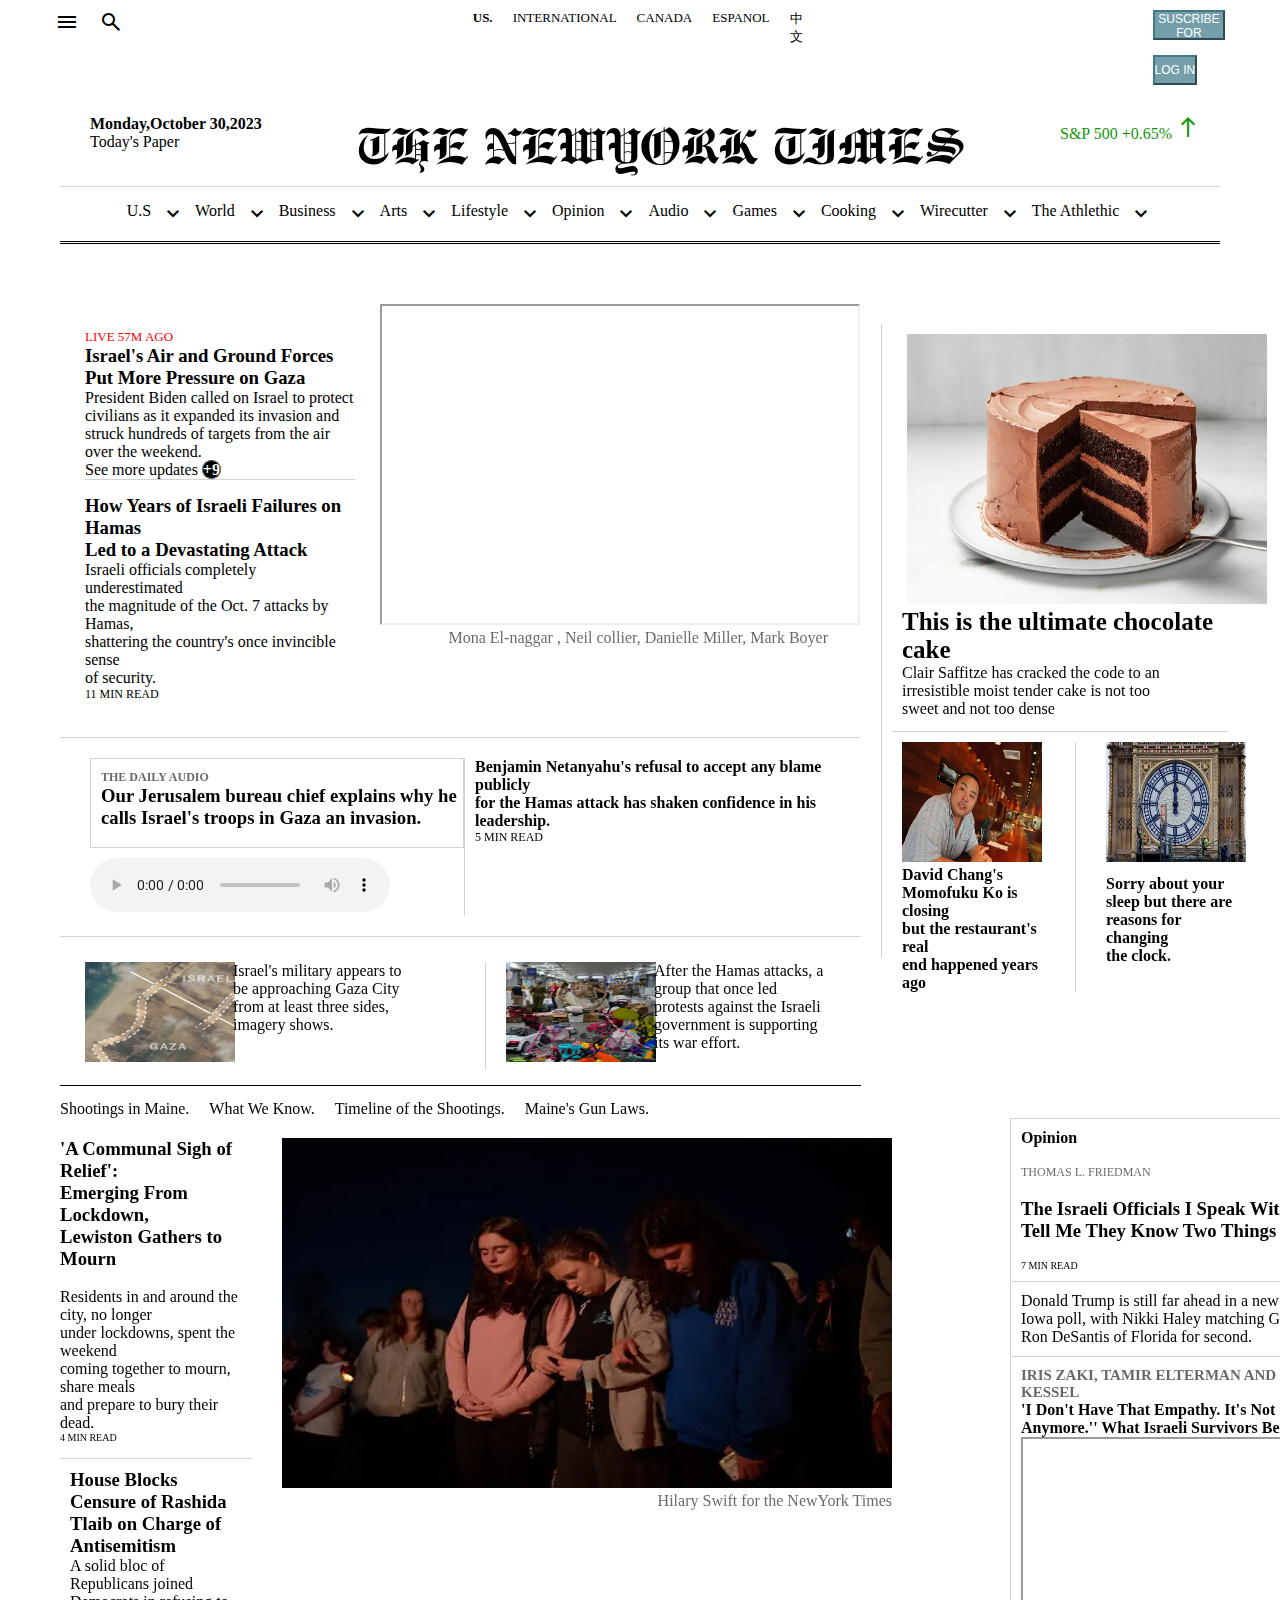
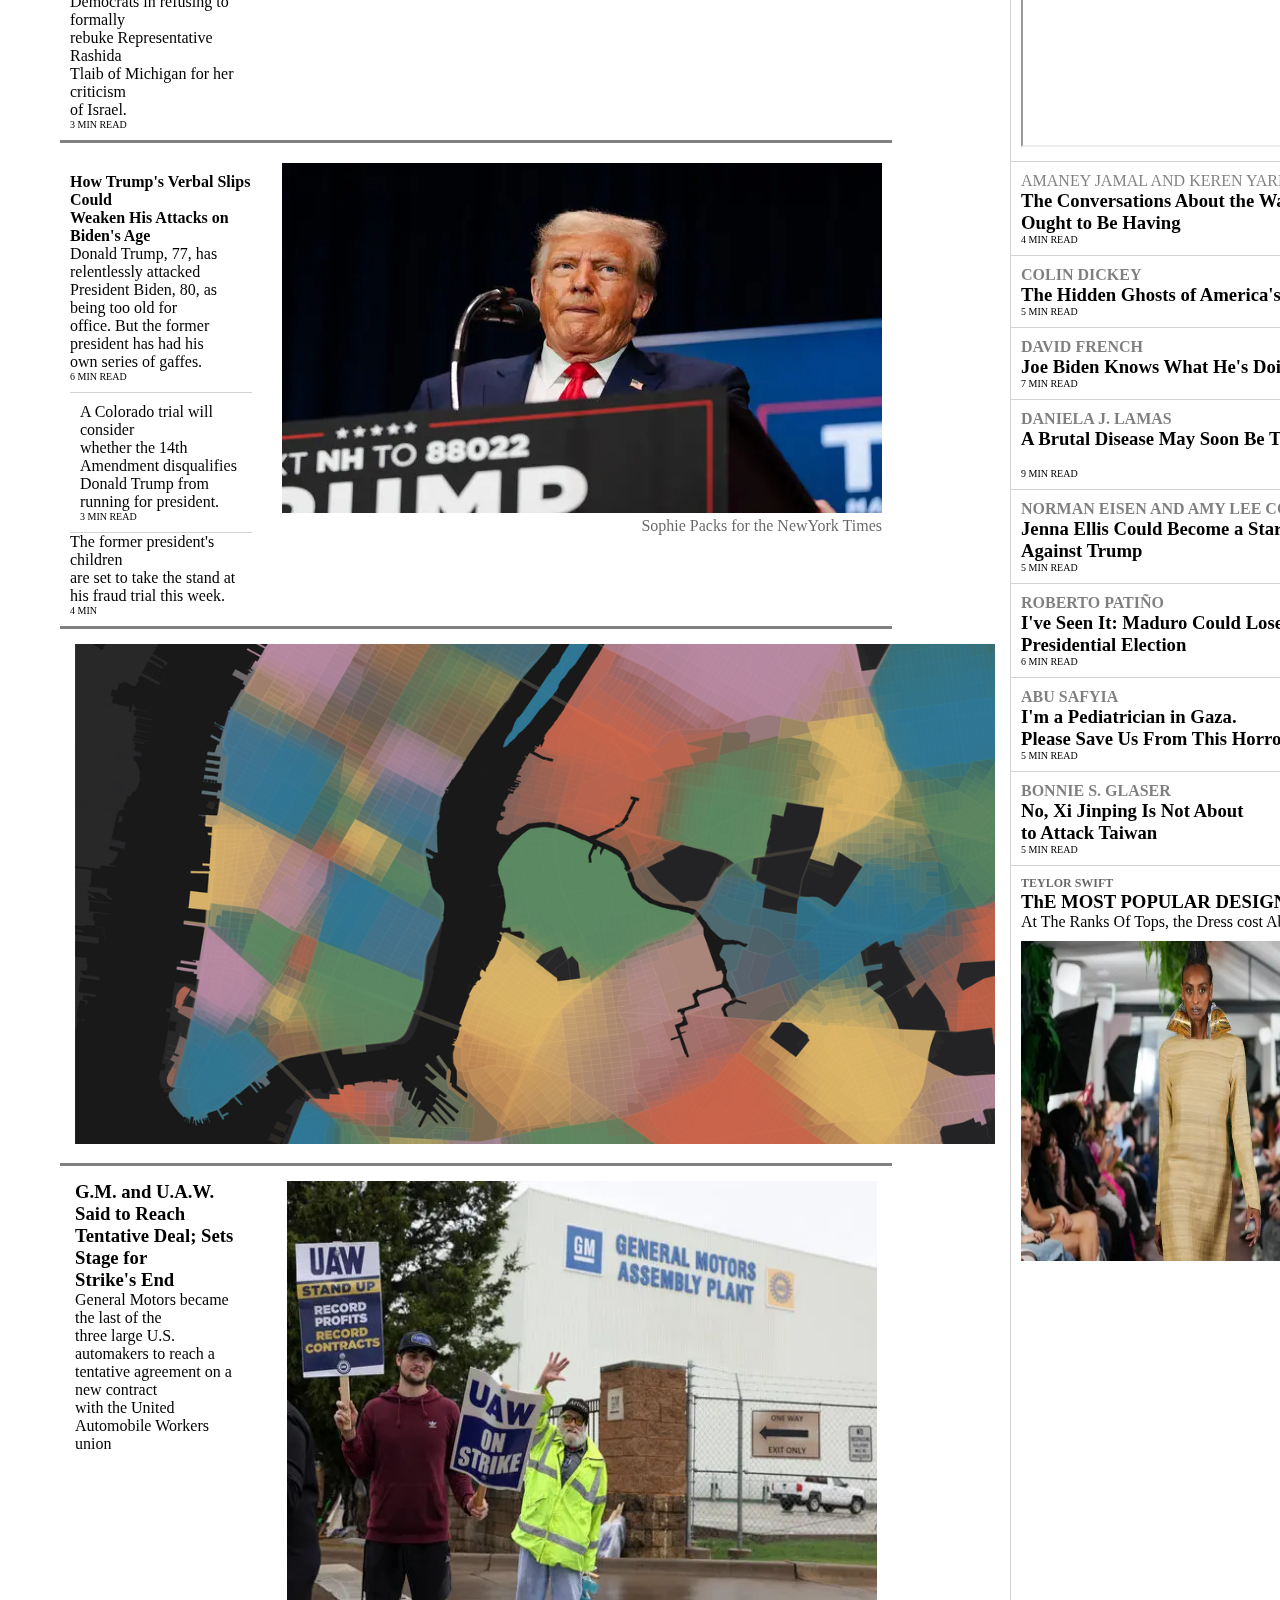
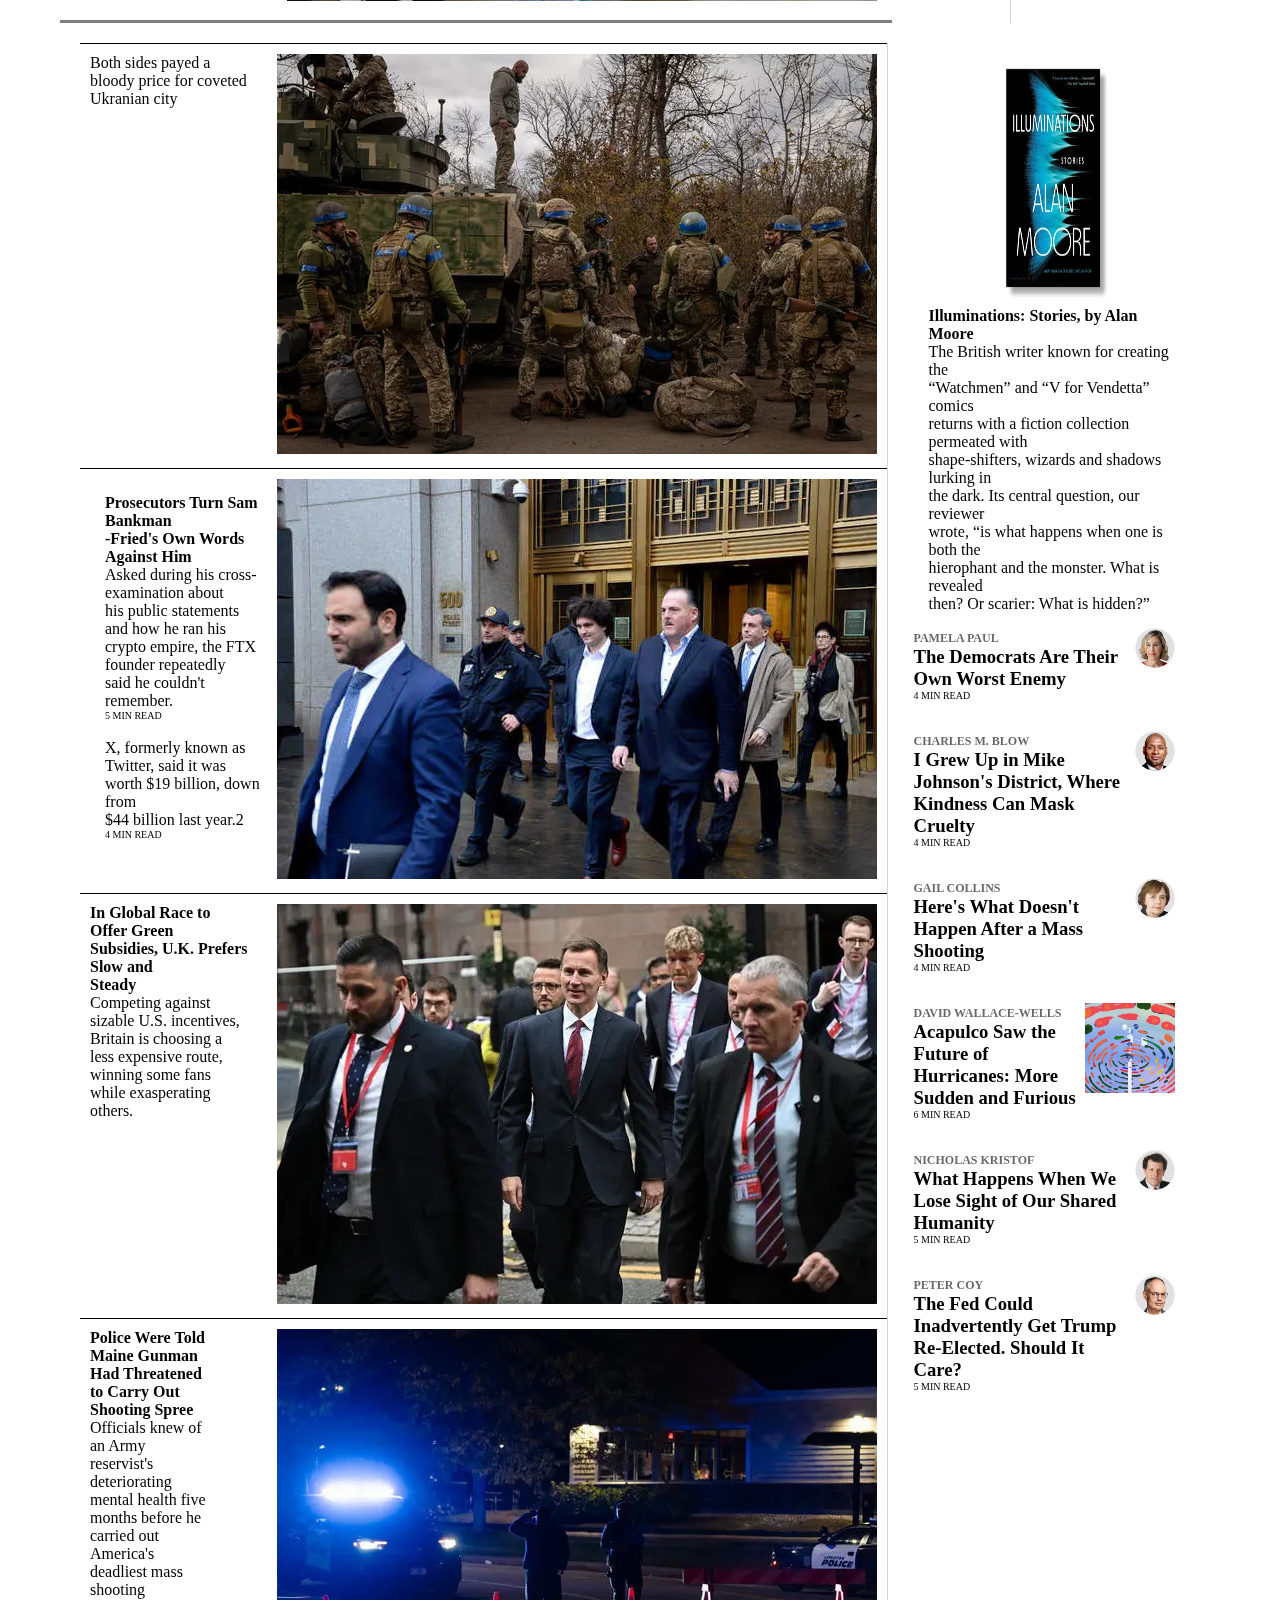
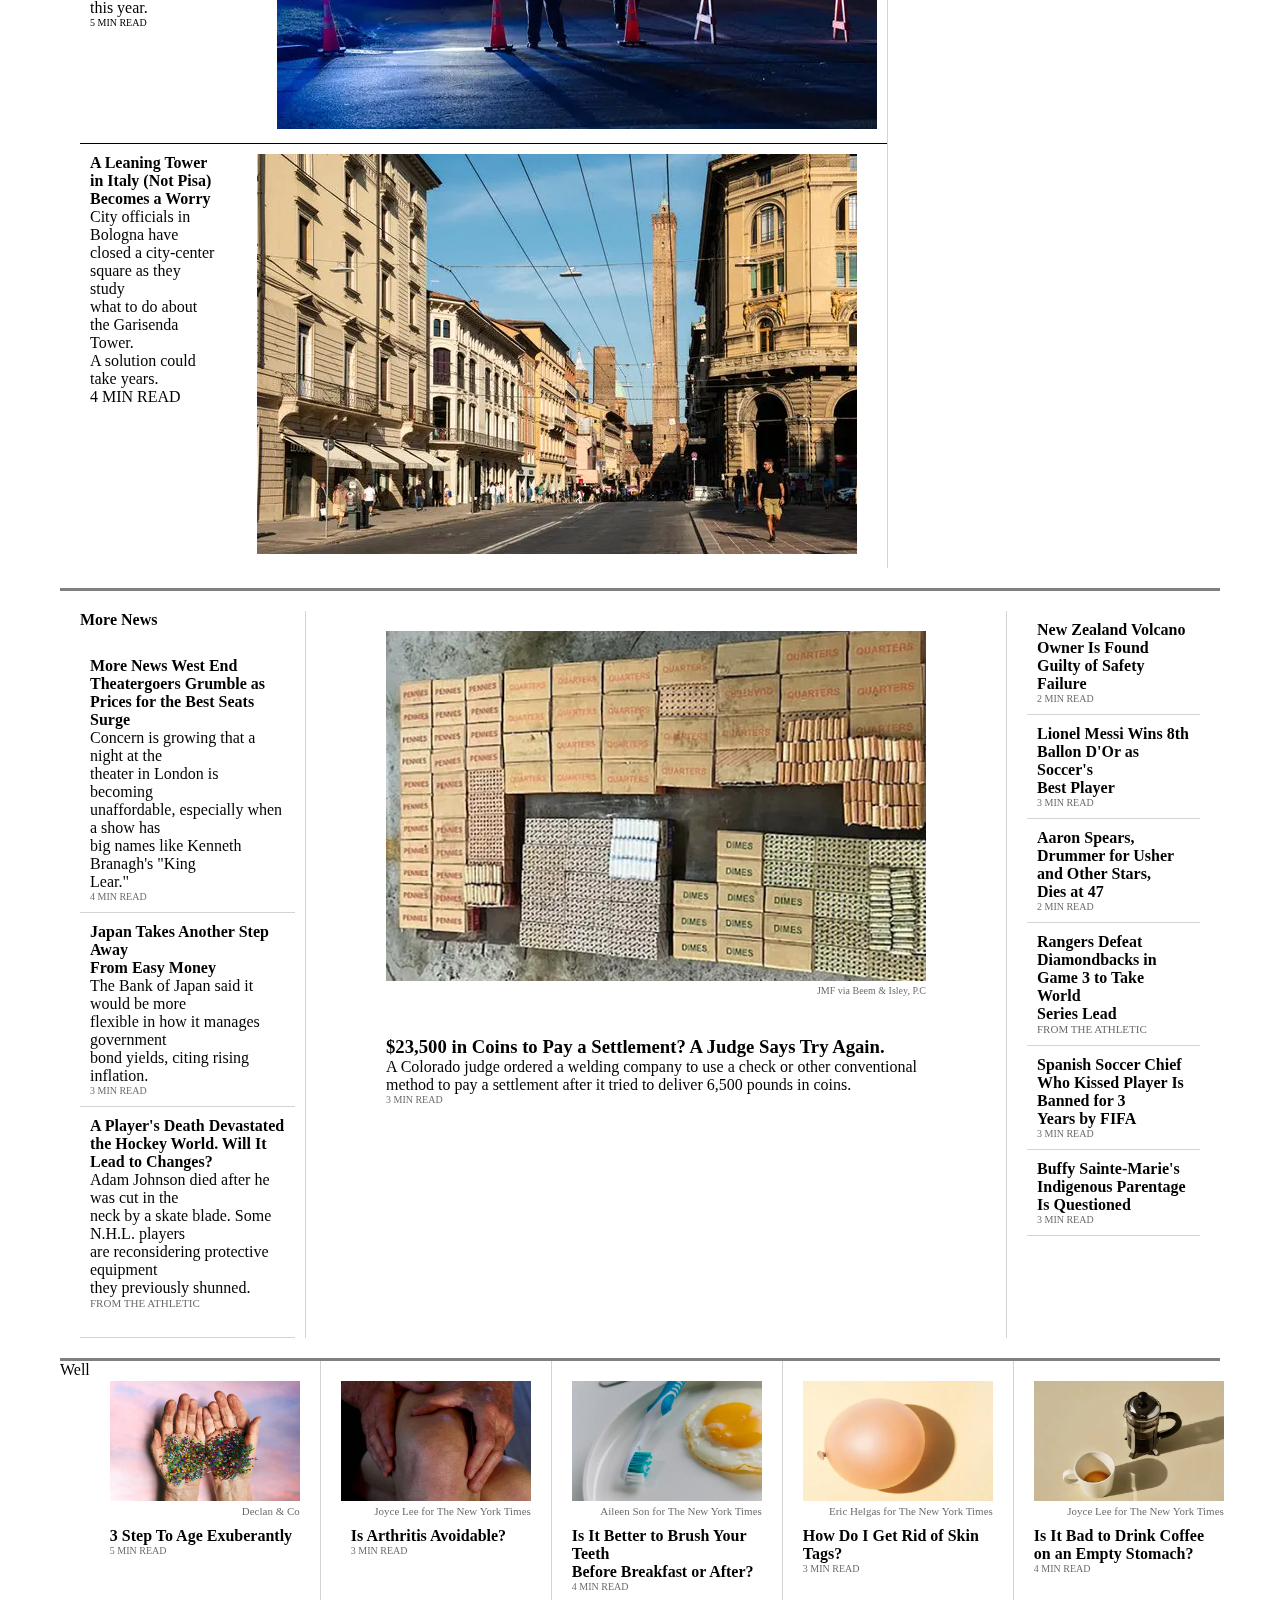
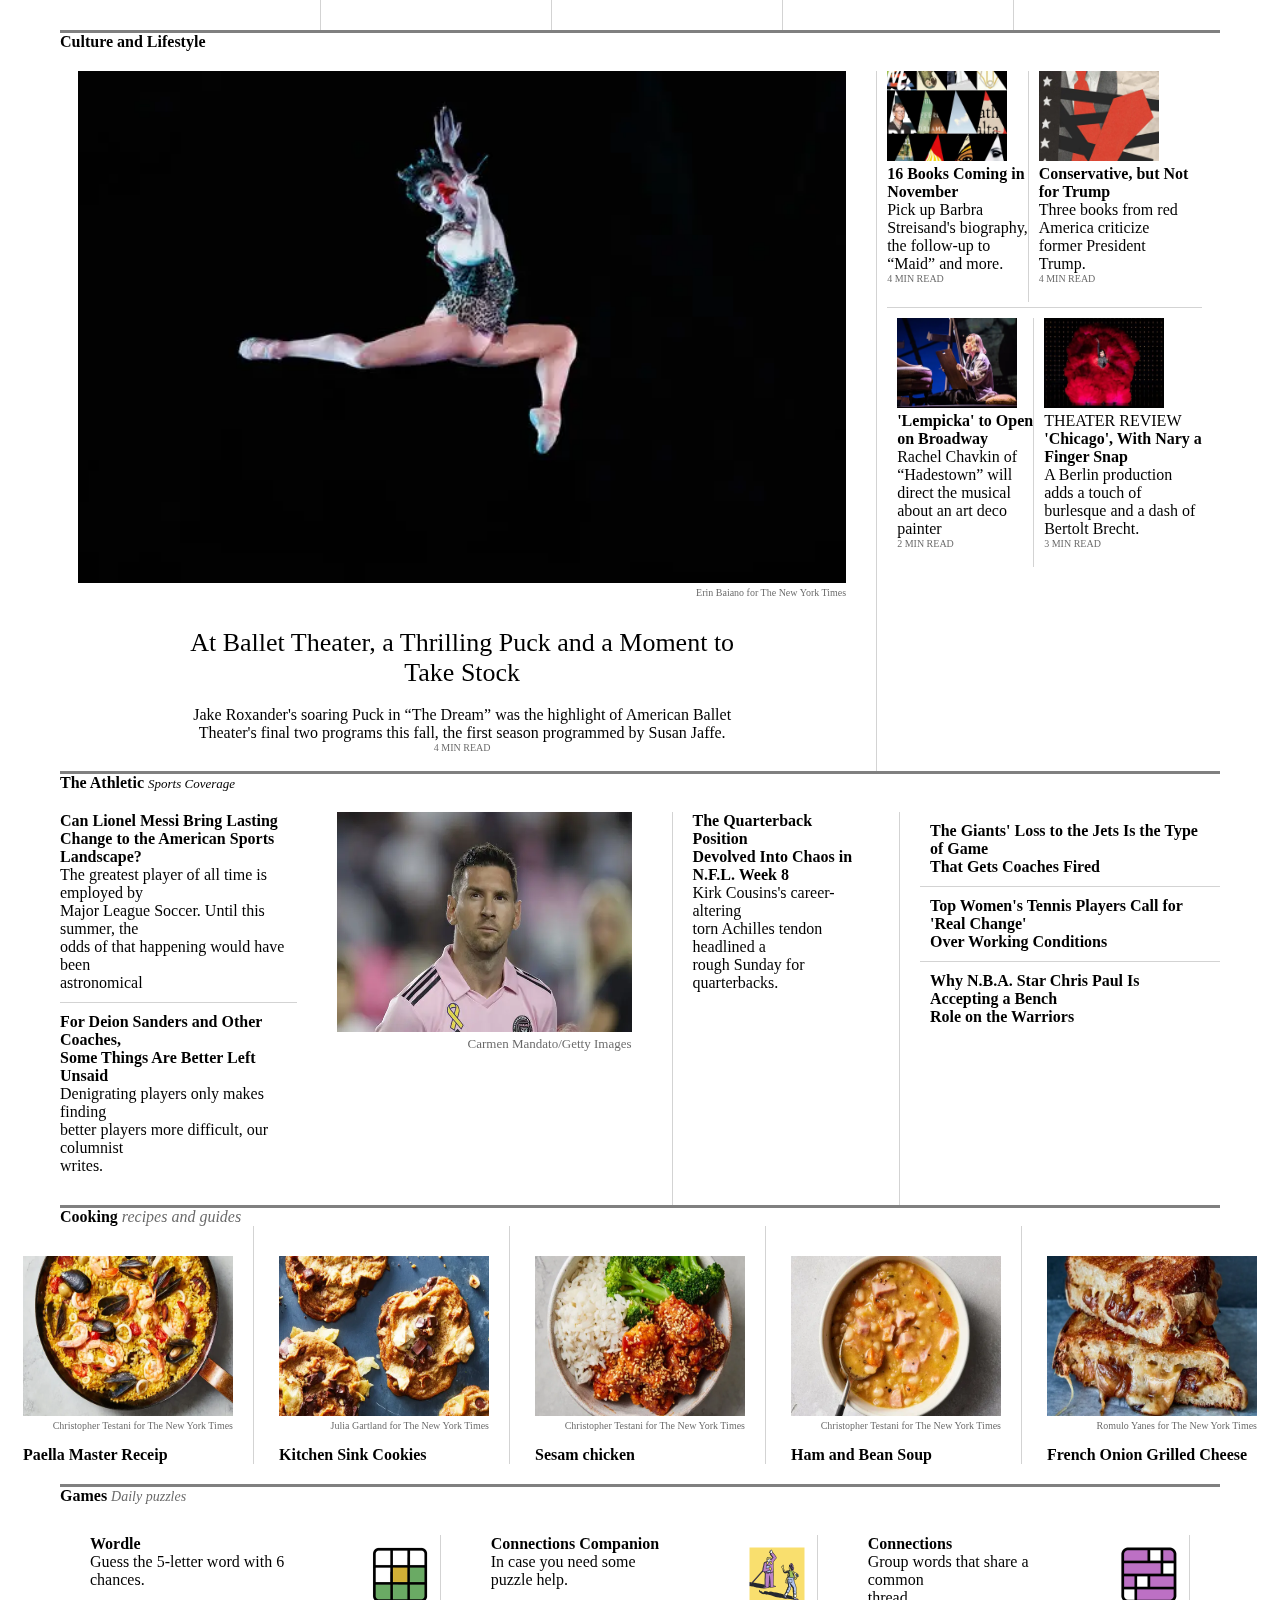
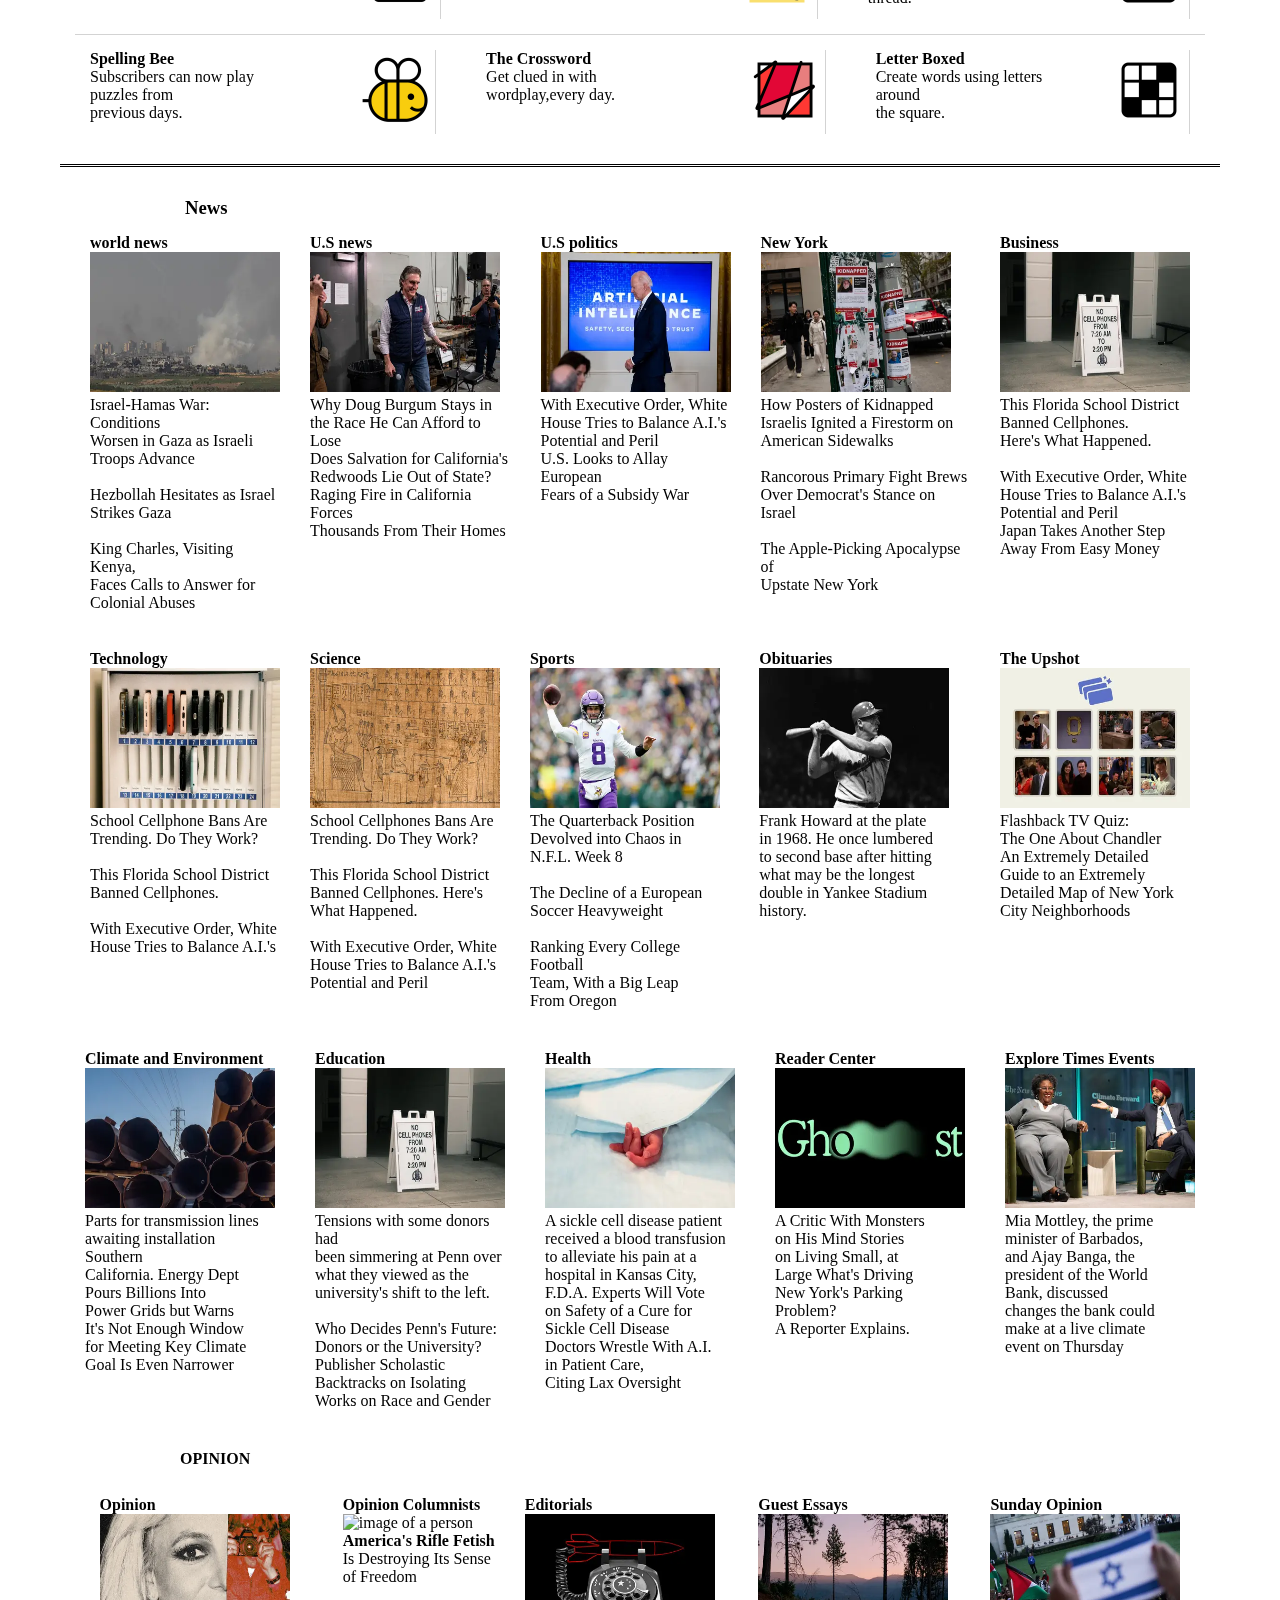
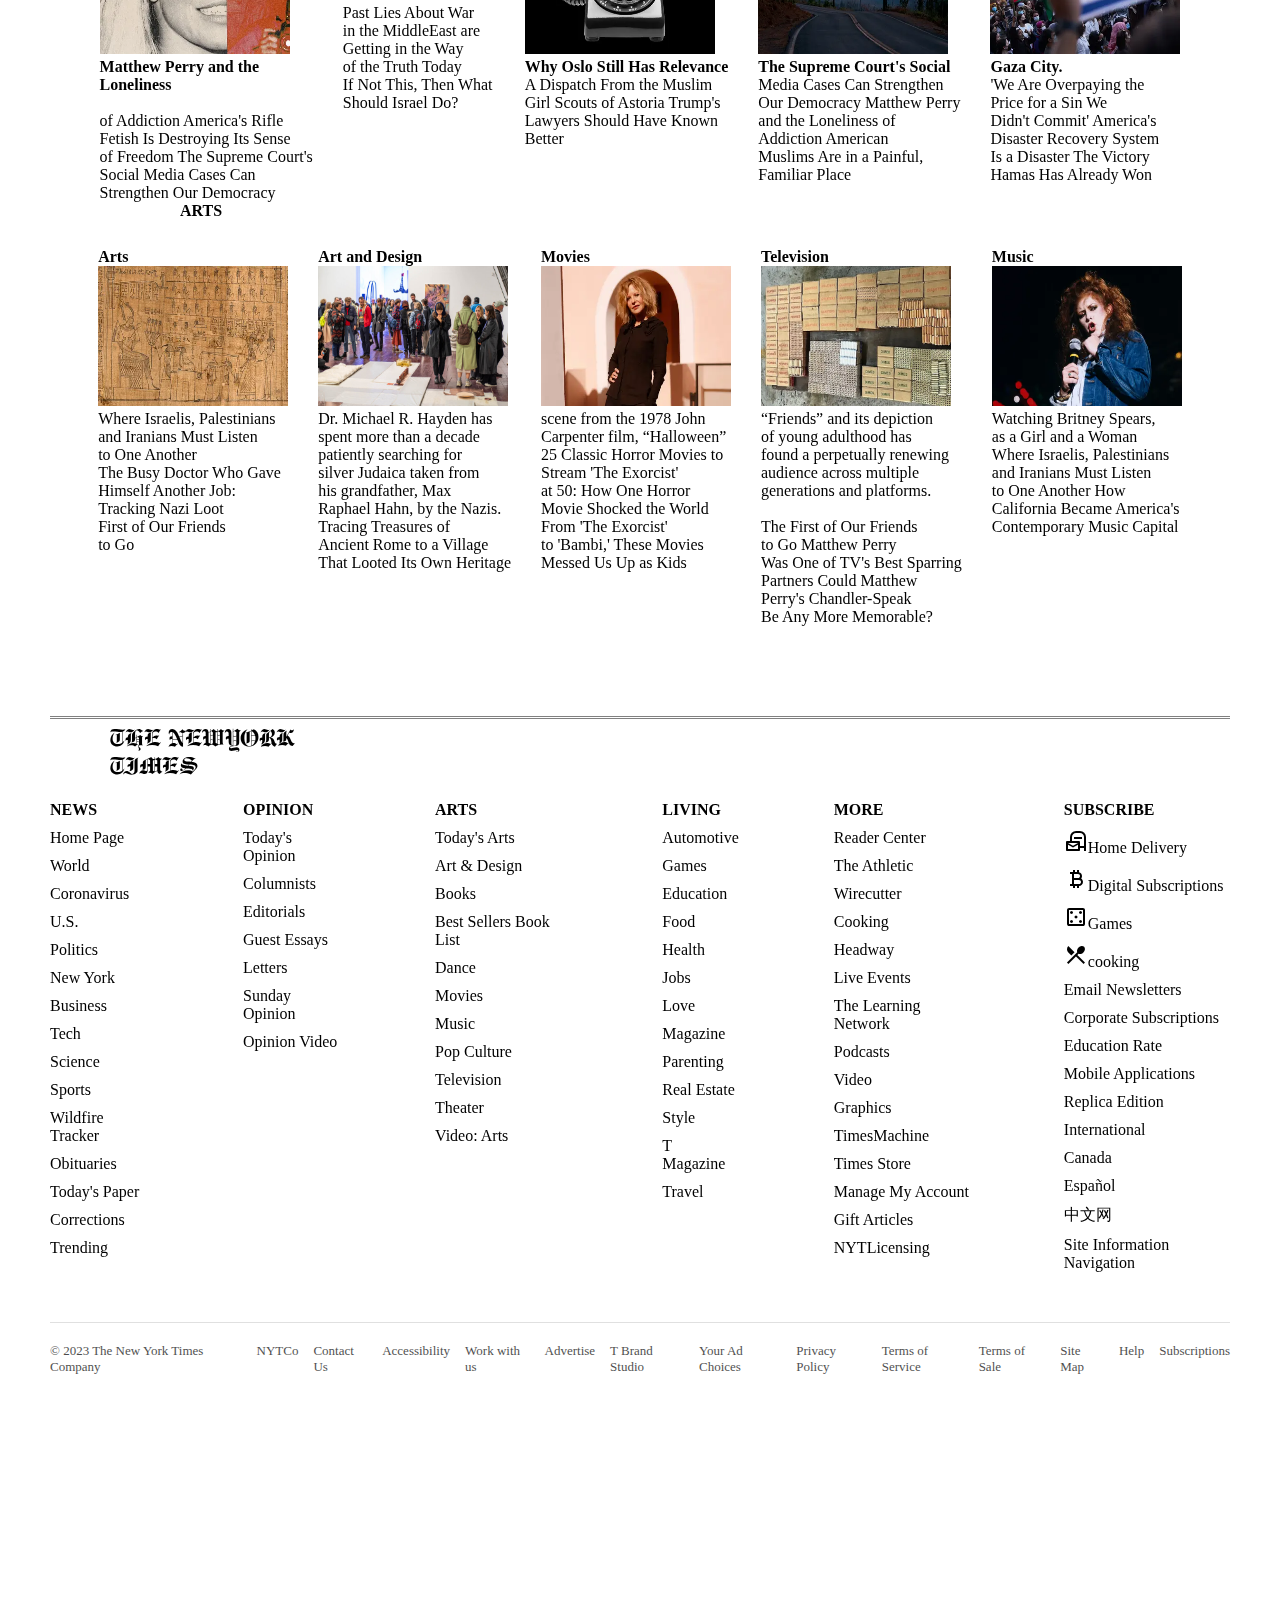
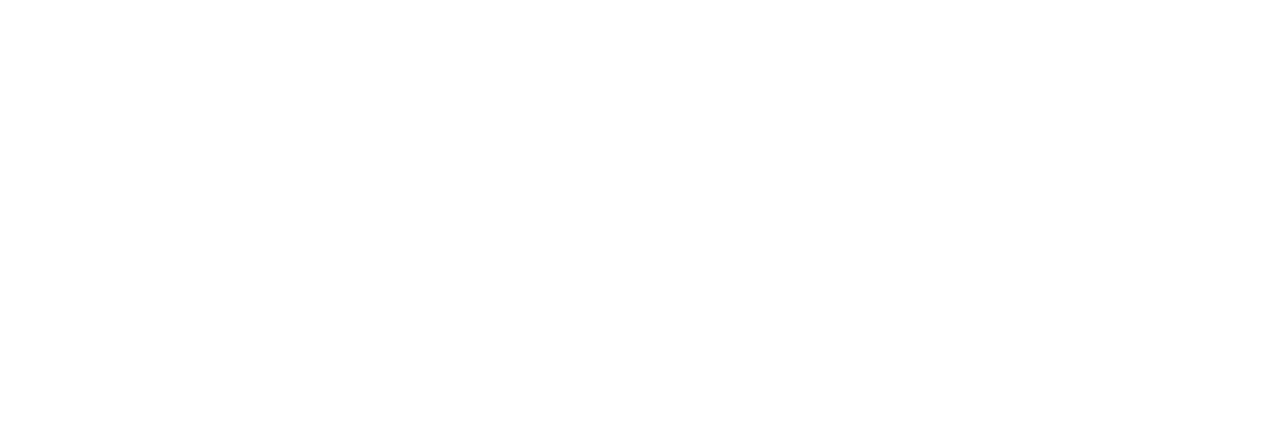
==== commit 32b93f7f: "re-check linters errors on html and styl nyt 2" ====
--- a/index.html
+++ b/index.html
@@ -1202,10 +1202,10 @@
                 </div>
                 <div class="u6">
                     <b>SUBSCRIBE</b>
-                    <li>Home Delivery</li>
-                    <li>Digital Subscriptions</li>
-                    <li>Games</li>
-                    <li><span class="material-symbols-outlined">cooking</span></li>
+                    <li> <span class="material-symbols-outlined">local_post_office</span>Home Delivery</li>
+                    <li><span class="material-symbols-outlined">currency_bitcoin</span>Digital Subscriptions</li>
+                    <li> <span class="material-symbols-outlined">casino</span>Games</li>
+                    <li><span class="material-symbols-outlined">restaurant_menu</span>cooking</span></li>
                     <li>Email Newsletters</li>
                     <li>Corporate Subscriptions</li>
                     <li>Education Rate</li>
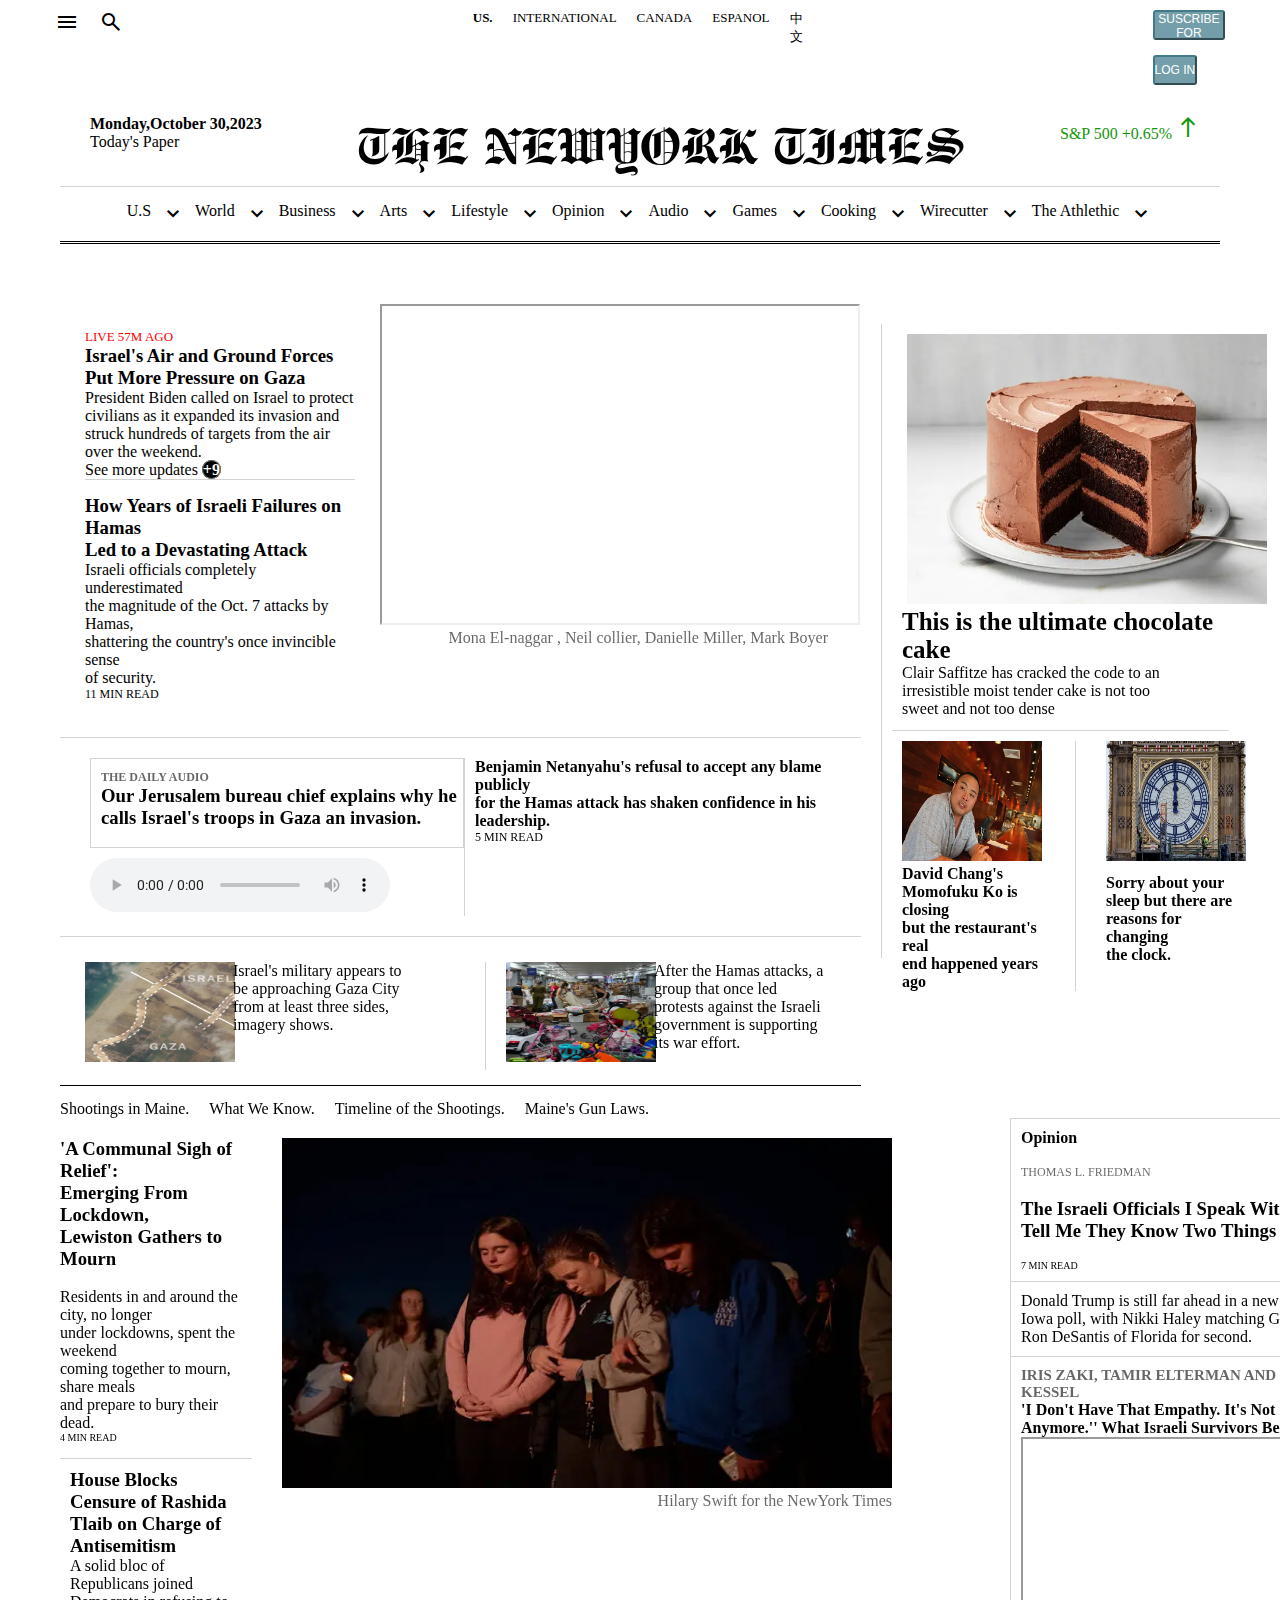
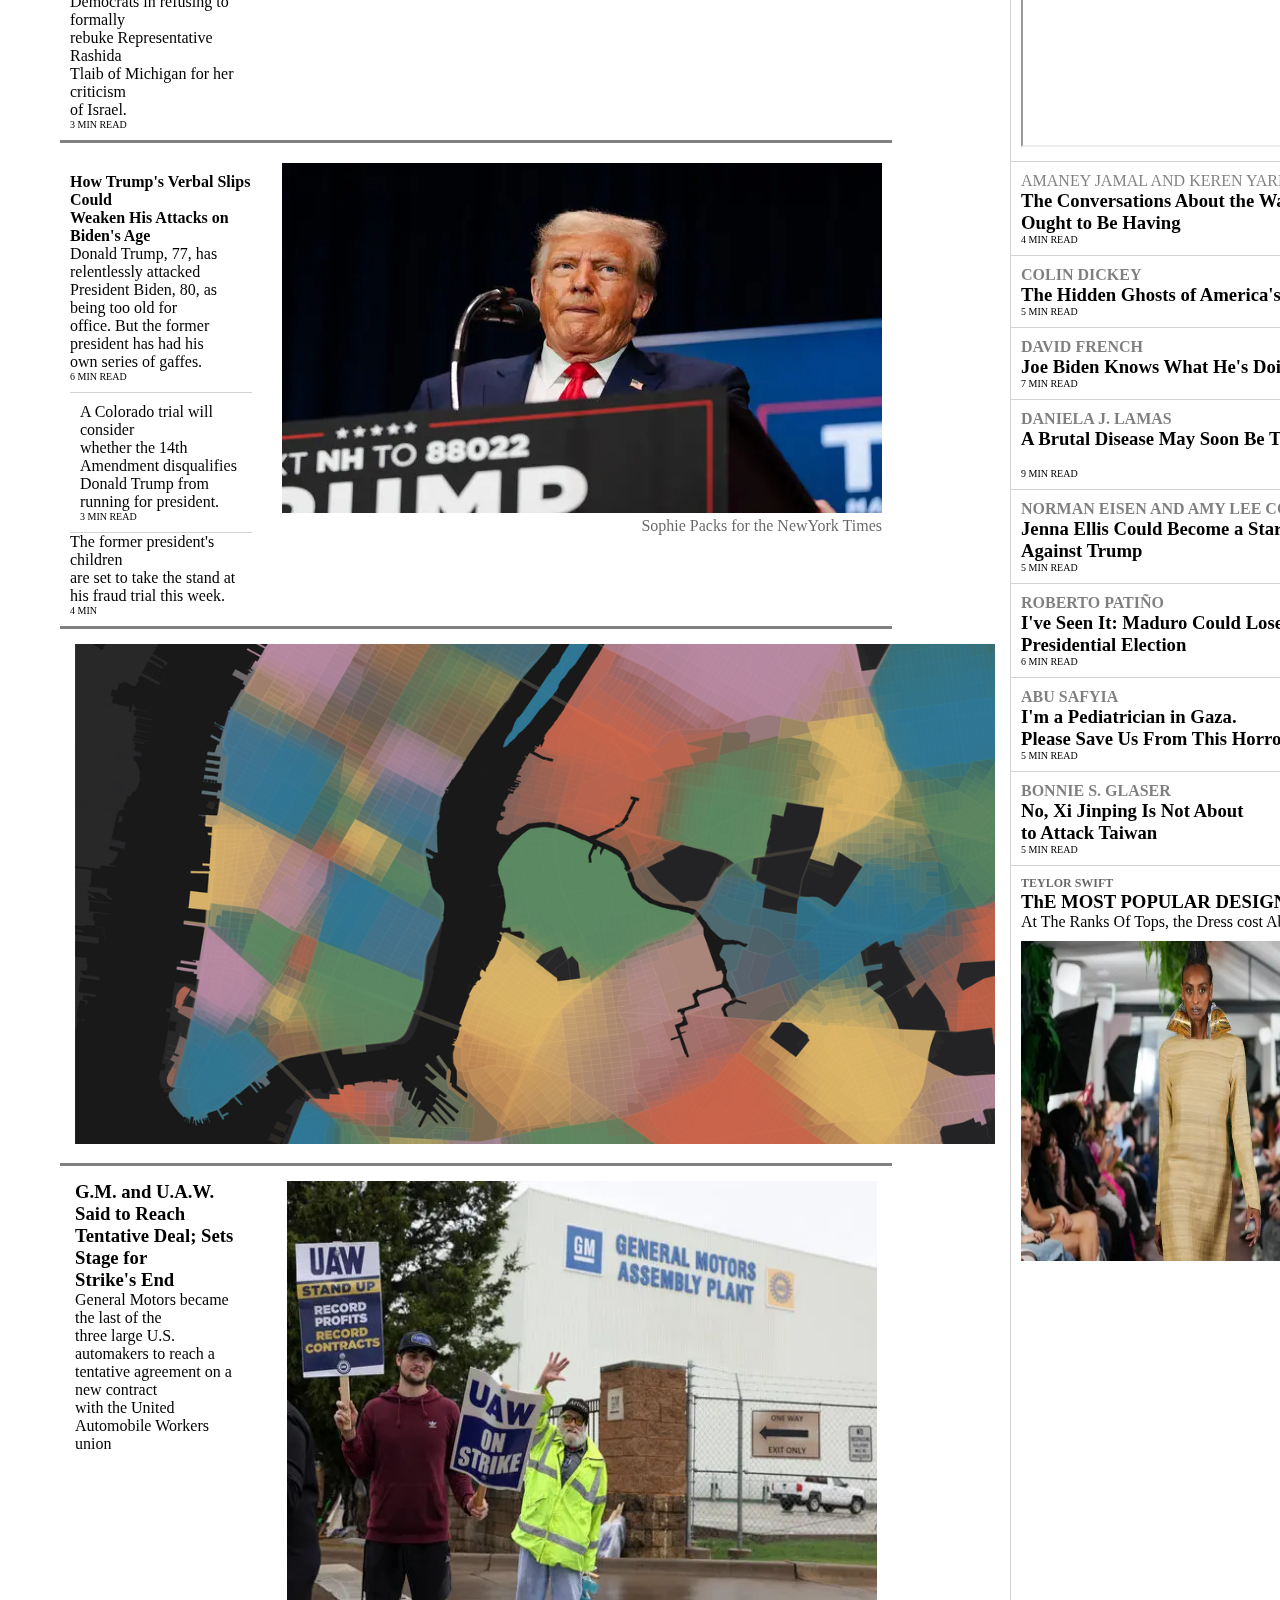
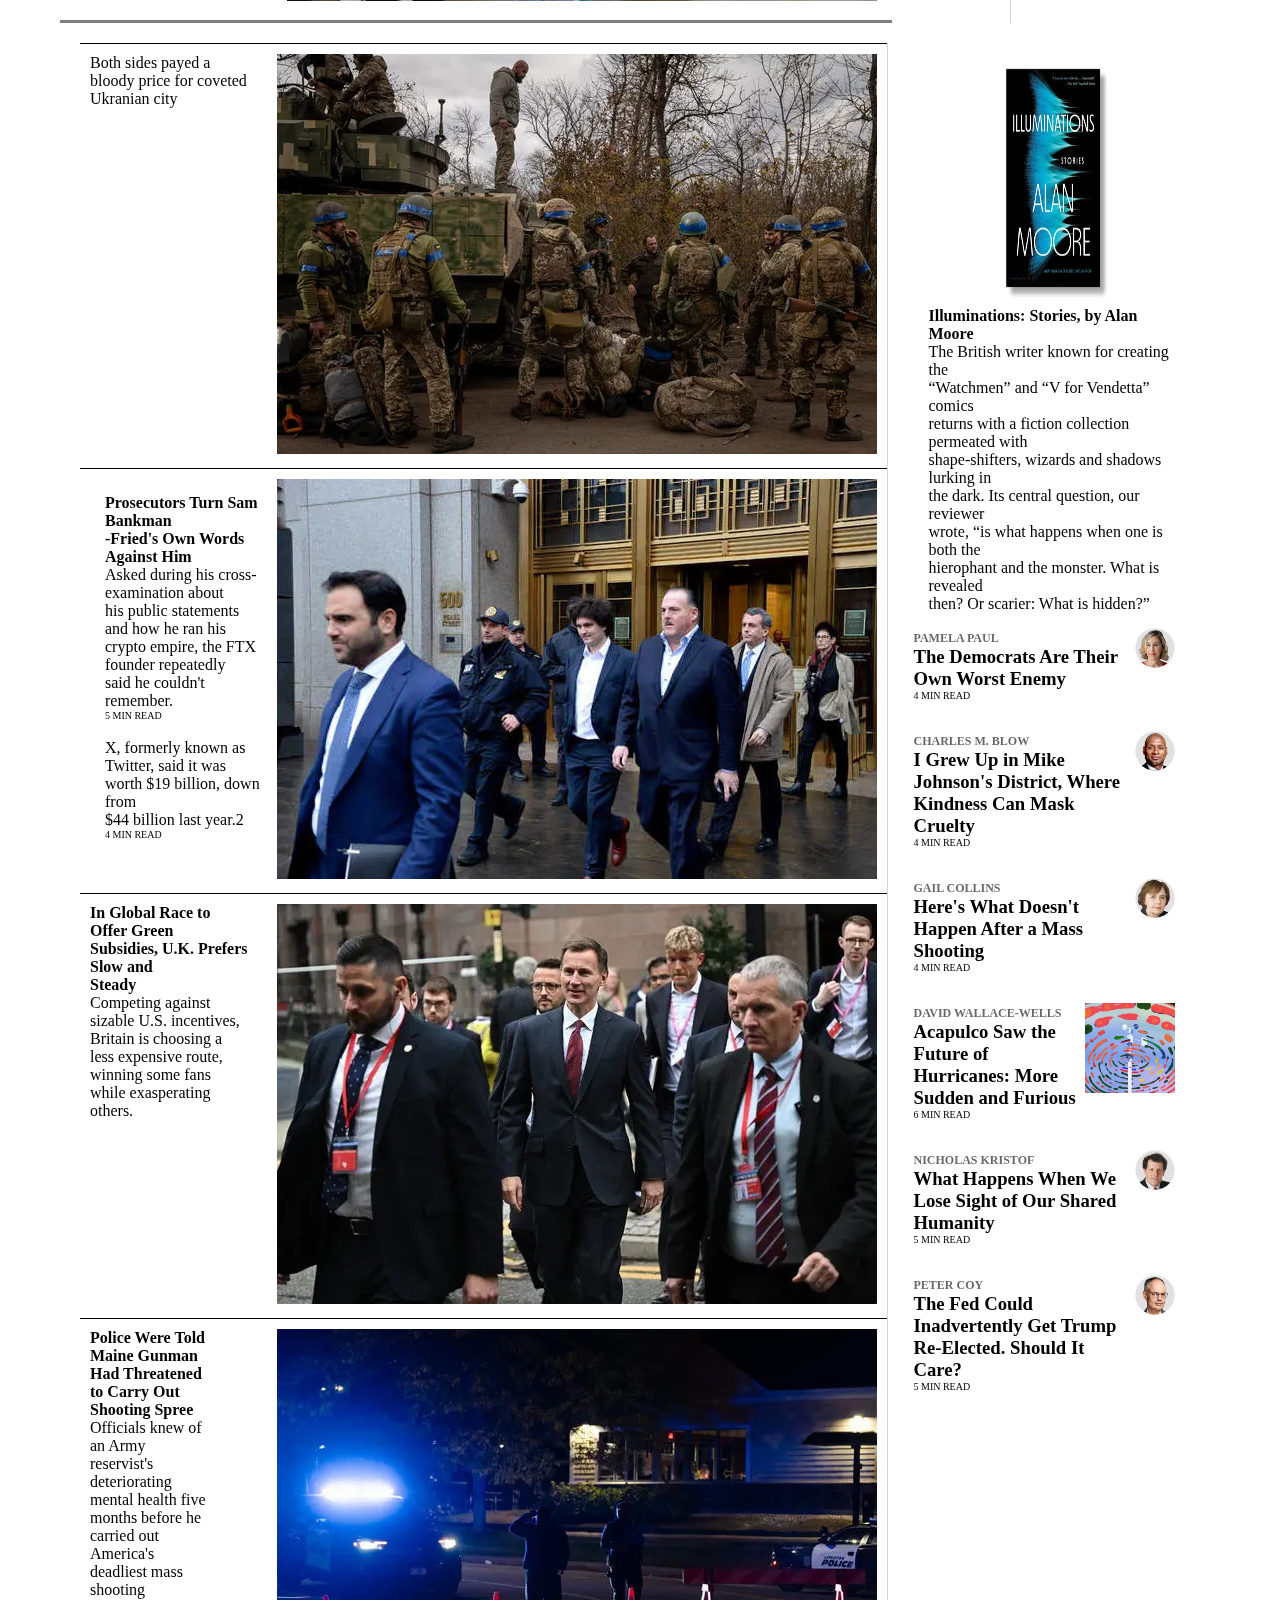
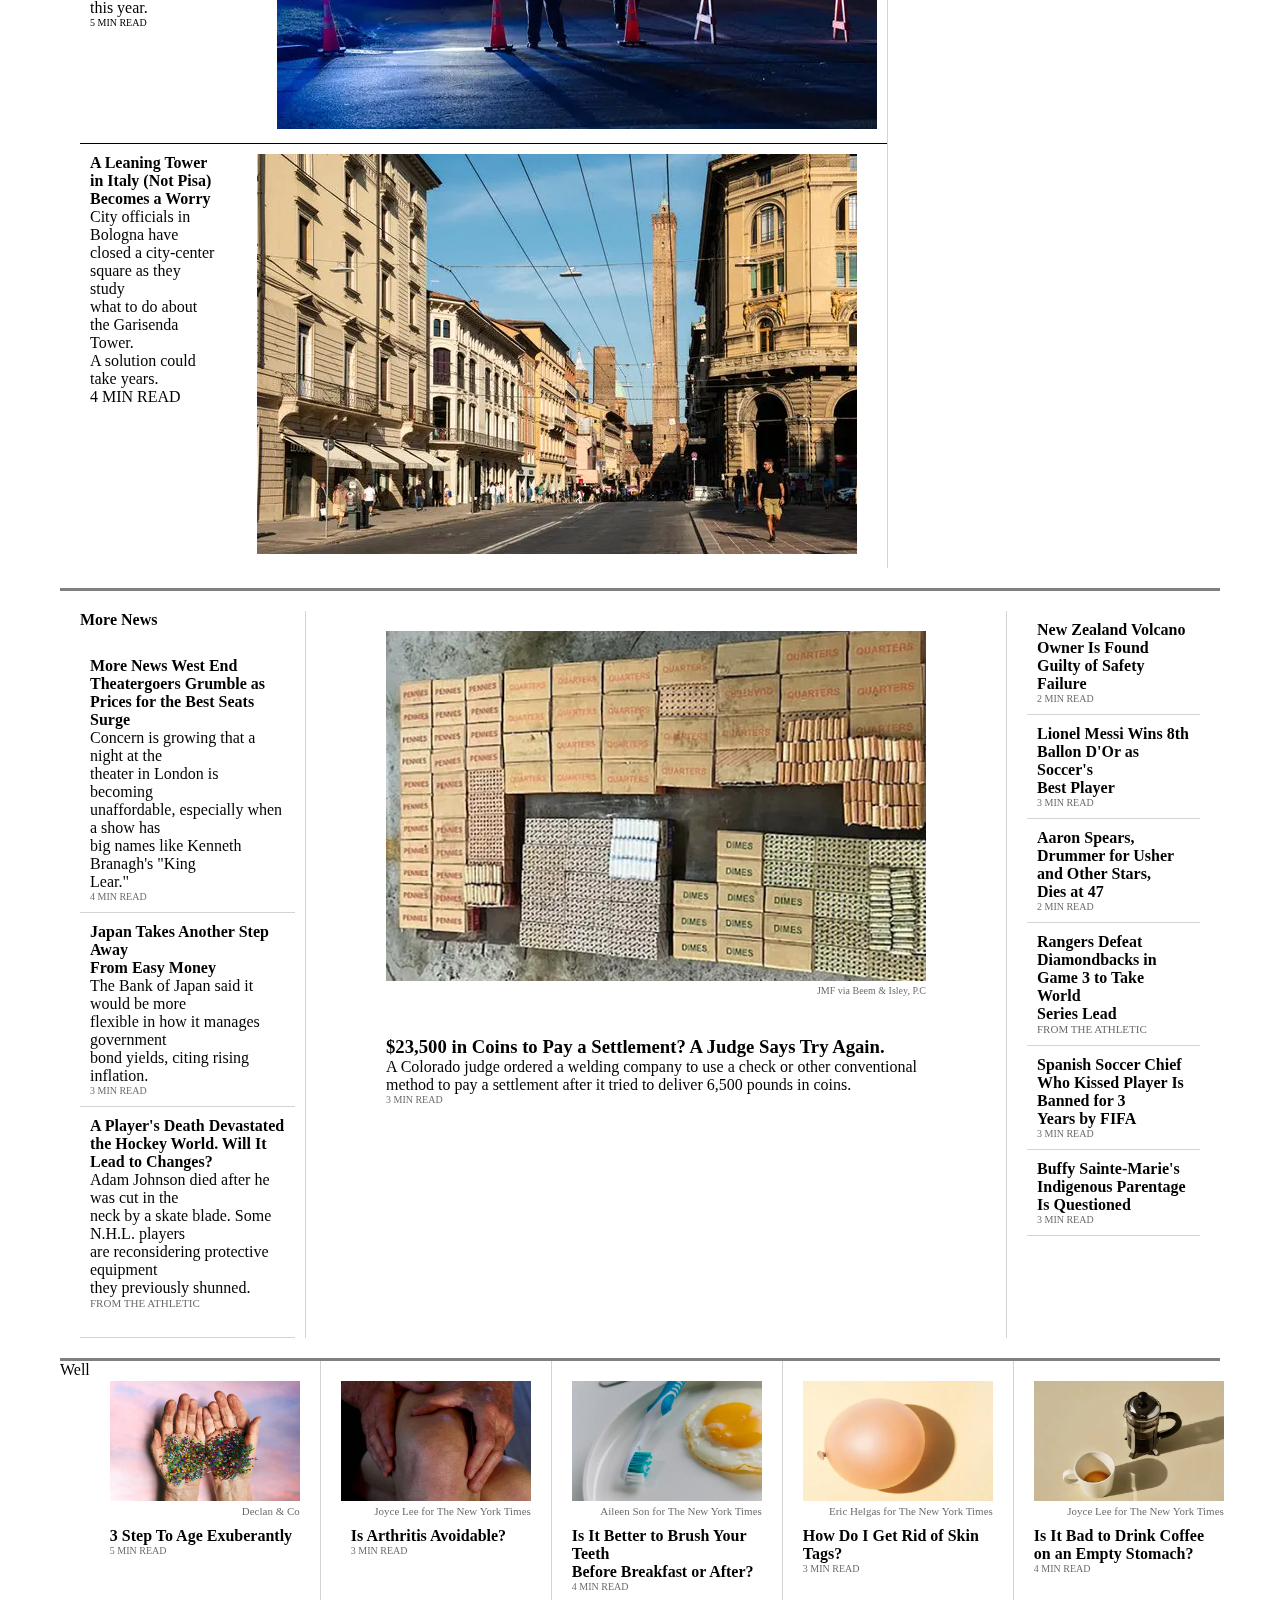
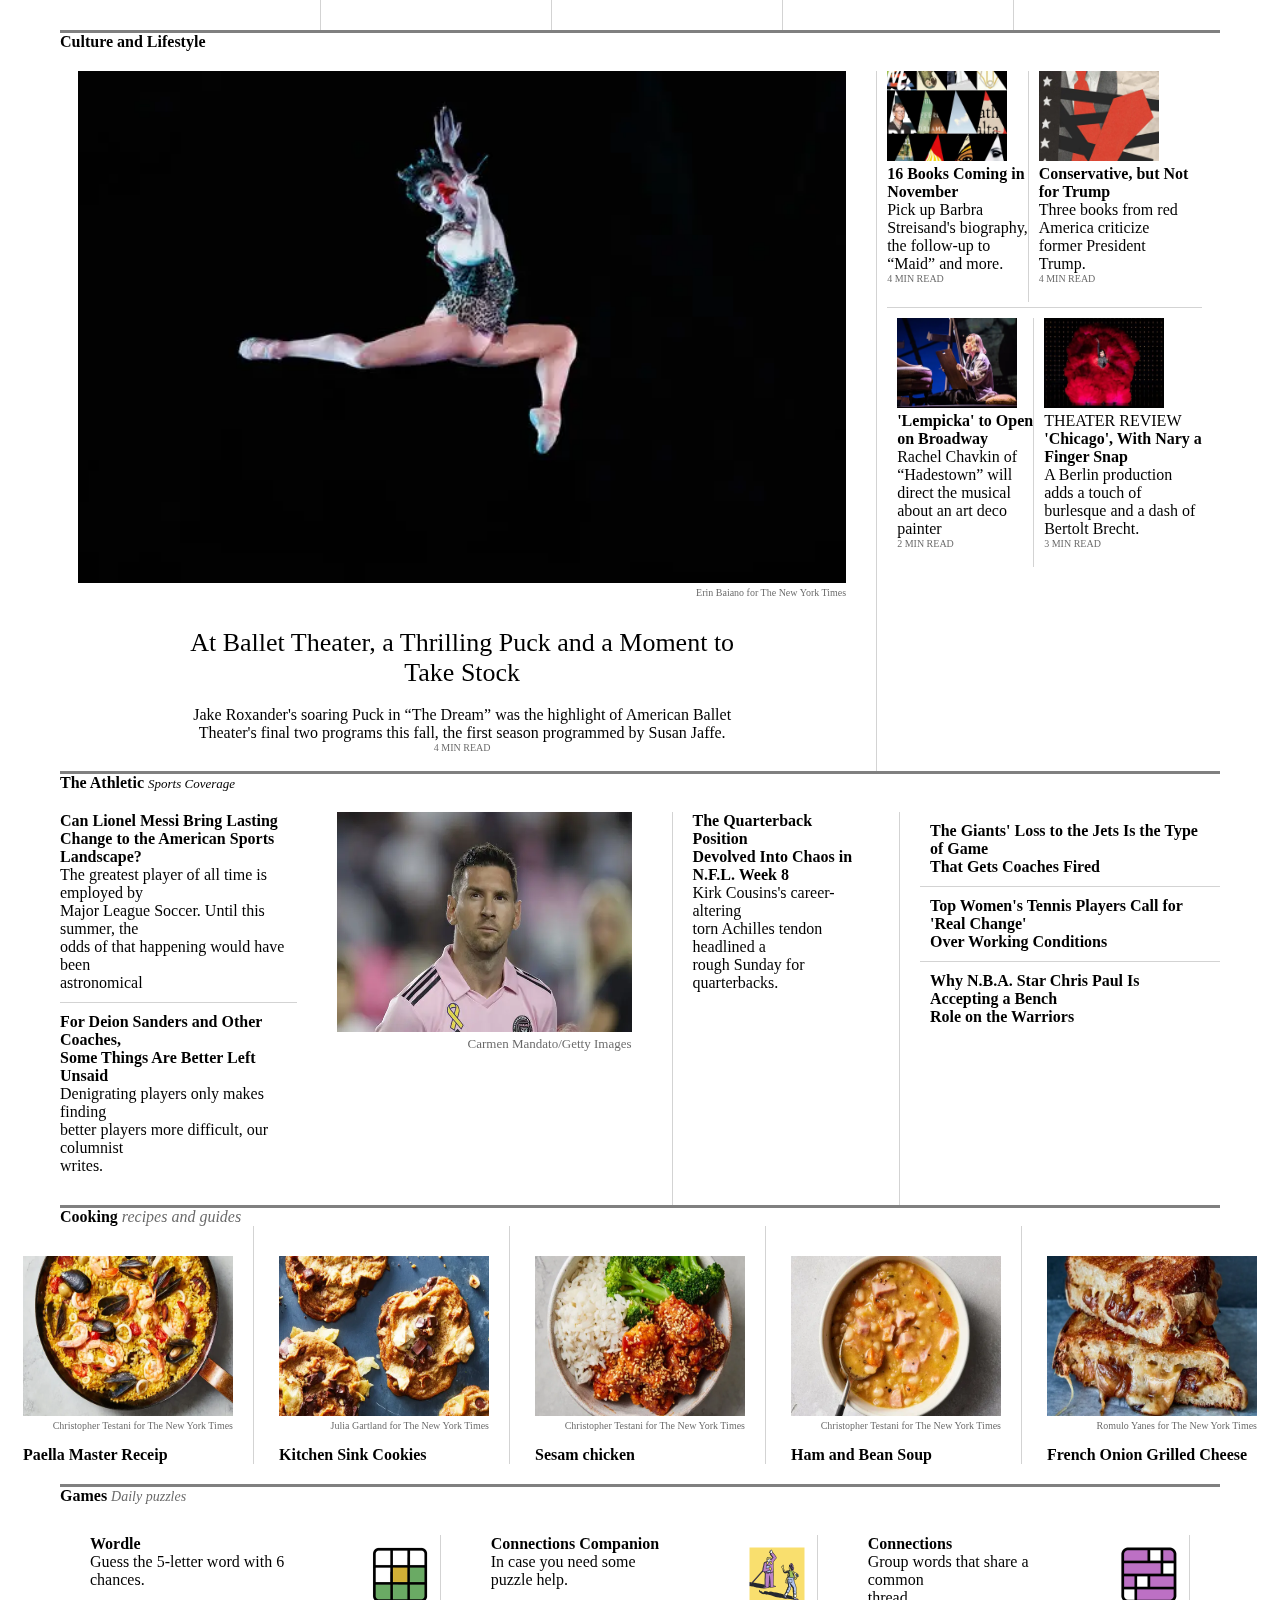
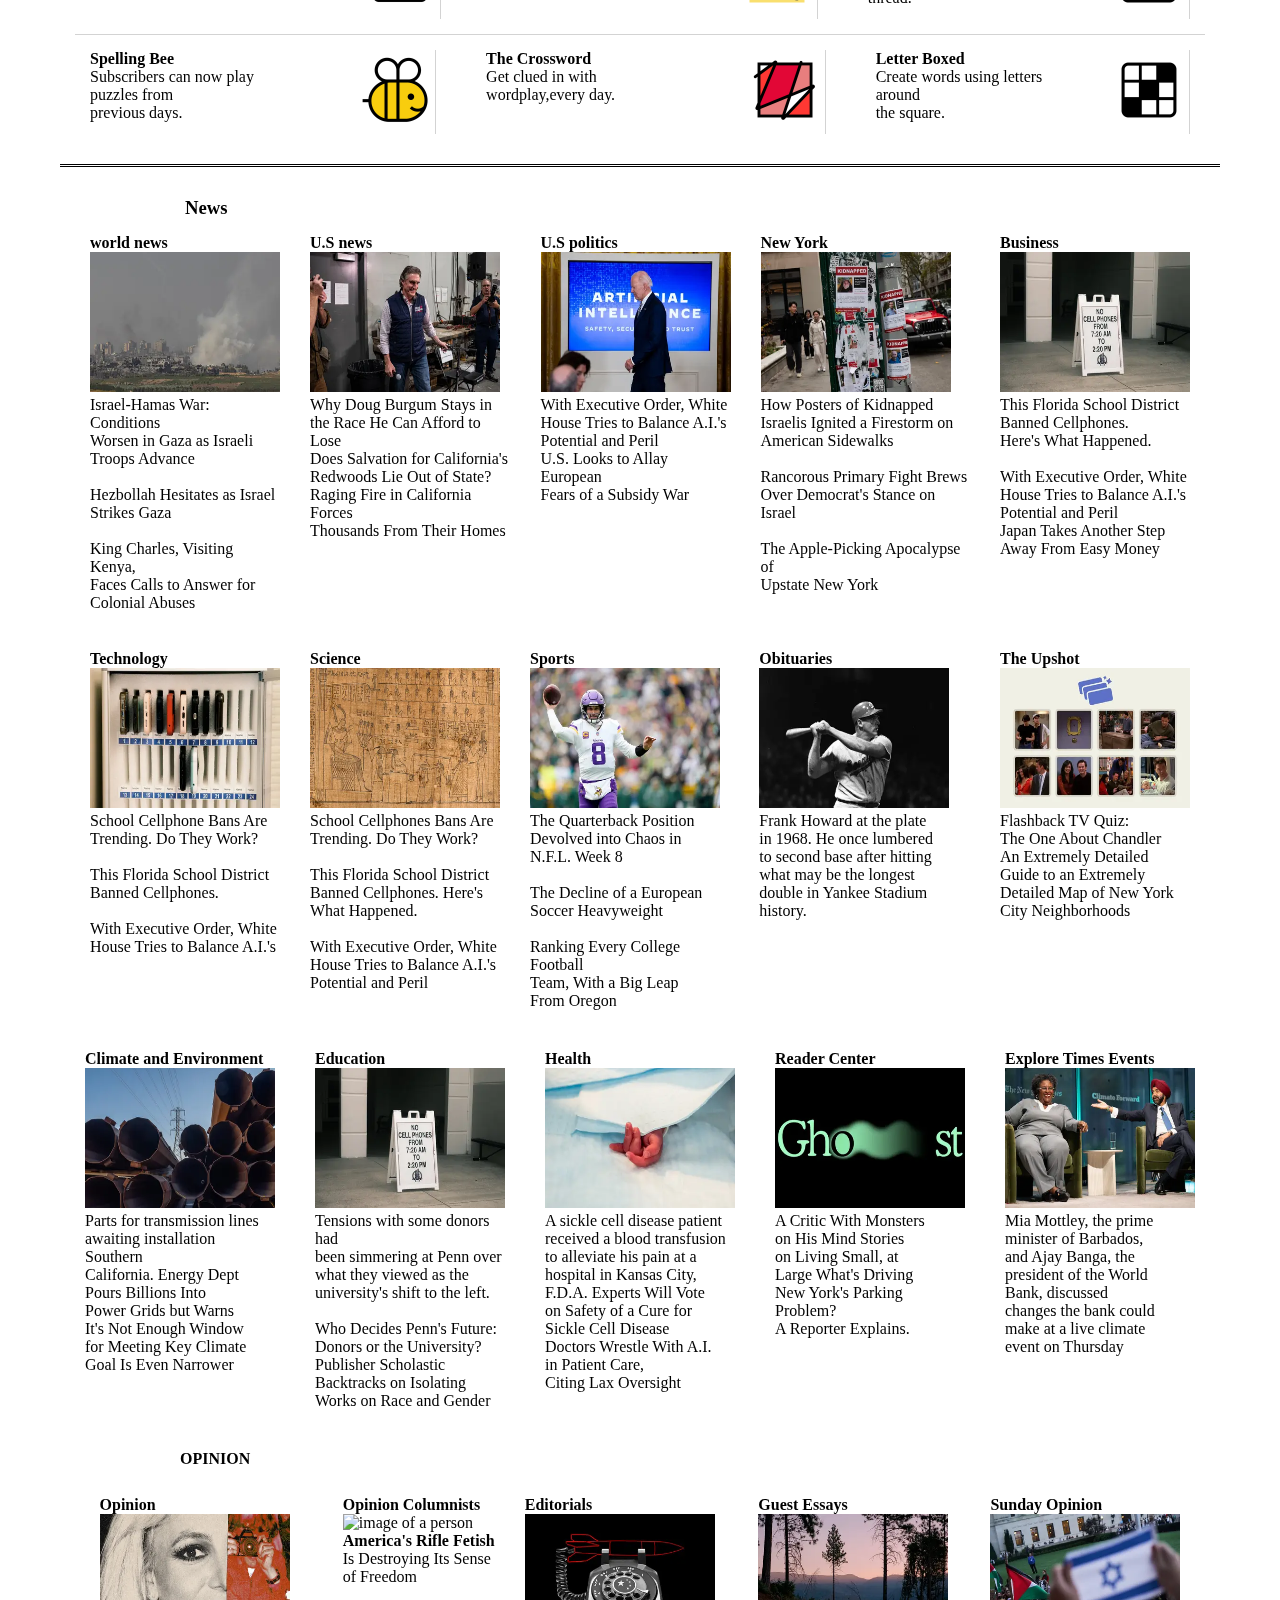
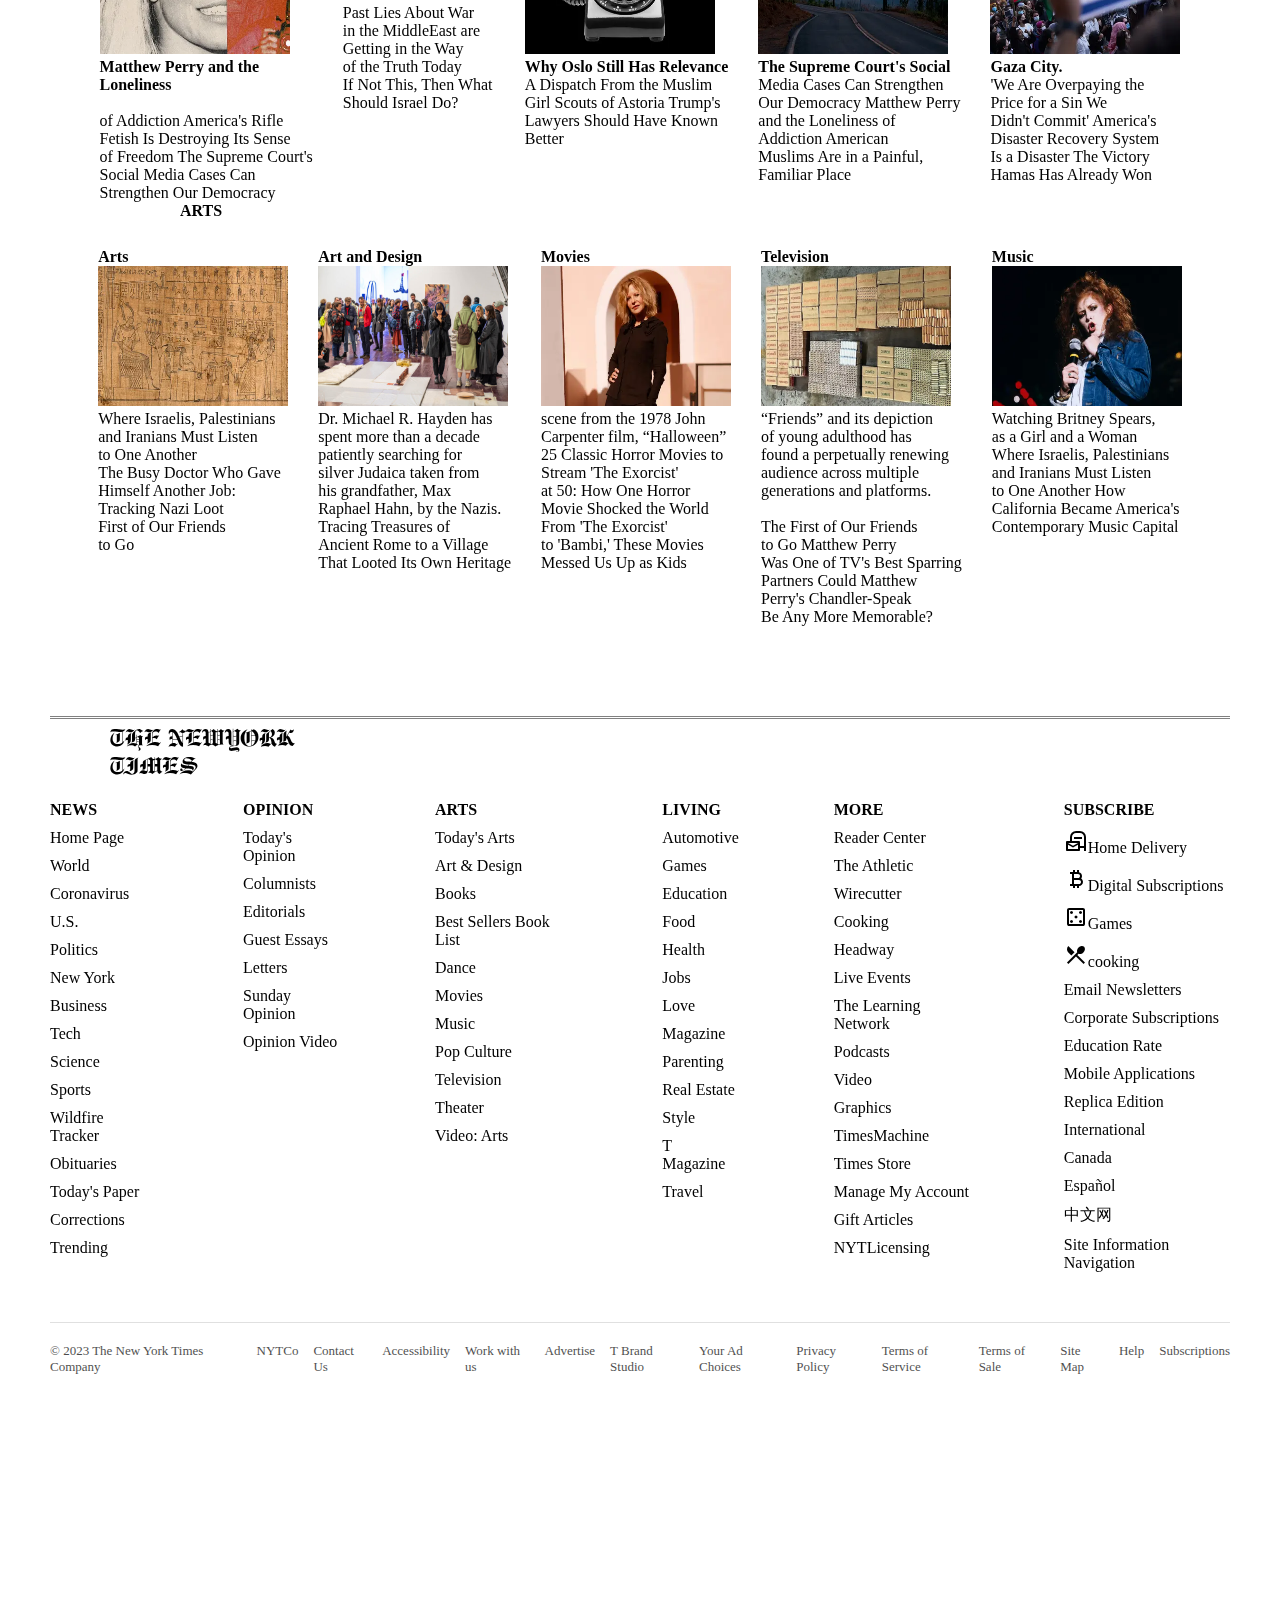
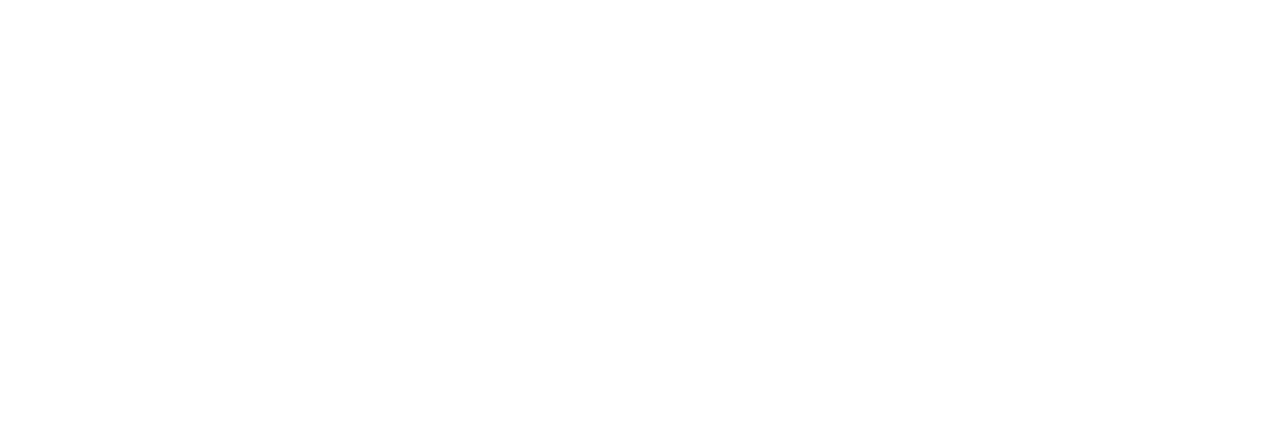
==== commit 9bcb119f: "re-checking of style with linter" ====
--- a/index.html
+++ b/index.html
@@ -279,36 +279,36 @@
                             </figure>
                         </div>
                         <div>
-                            <p style="forn-size:13px; opacity:0.5">AMANEY JAMAL AND KEREN YARHI-MILO</p><h3>The Conversations About the War in Gaza We Ought to Be Having</h3>
+                            <p style="forn-size: 13px; opacity: 0.5;">AMANEY JAMAL AND KEREN YARHI-MILO</p><h3>The Conversations About the War in Gaza We Ought to Be Having</h3>
                             <p style="font-size: 10px;">4 MIN READ</p>
                         </div>
                         <div>
-                            <p><b style="forn-size:13px; opacity:0.5">COLIN DICKEY</b></p><h3>The Hidden Ghosts of America's Slave Past</h3>
+                            <p><b style="forn-size: 13px; opacity: 0.5;">COLIN DICKEY</b></p><h3>The Hidden Ghosts of America's Slave Past</h3>
                             <p style="font-size: 10px;">5 MIN READ</p>
                         </div>
                         <div>
-                            <b style="forn-size:13px; opacity:0.5">DAVID FRENCH</b><br><h3>Joe Biden Knows What He's Doing</h3>
+                            <b style="forn-size: 13px; opacity: 0.5;">DAVID FRENCH</b><br><h3>Joe Biden Knows What He's Doing</h3>
                             <p style="font-size: 10px;">7 MIN READ</p>
                         </div>
                         <div>
-                            <b style="forn-size:13px; opacity:0.5">DANIELA J. LAMAS</b><br> <h3>A Brutal Disease May Soon Be Transformed</h3><br>
+                            <b style="forn-size: 13px; opacity: 0.5;">DANIELA J. LAMAS</b><br> <h3>A Brutal Disease May Soon Be Transformed</h3><br>
                         <p style="font-size: 10px;">9 MIN READ</p>
                         </div>
                         <div>
-                            <b style="forn-size:13px; opacity:0.5">NORMAN EISEN AND AMY LEE COPELAND</b><br><h3>Jenna Ellis Could Become a Star Witness<br>Against
+                            <b style="forn-size: 13px; opacity: 0.5;">NORMAN EISEN AND AMY LEE COPELAND</b><br><h3>Jenna Ellis Could Become a Star Witness<br>Against
                             Trump</h3>
                             <p style="font-size: 10px;">5 MIN READ</p>
                         </div>
                         <div>
-                            <b style="forn-size:13px; opacity:0.5">ROBERTO PATIÑO<br></b><h3>I've Seen It: Maduro Could Lose Venezuela's Presidential Election</h3>
+                            <b style="forn-size: 13px; opacity: 0.5;">ROBERTO PATIÑO<br></b><h3>I've Seen It: Maduro Could Lose Venezuela's Presidential Election</h3>
                             <p style="font-size: 10px;">6 MIN READ</p>
                         </div>
                         <div>
-                            <b style="forn-size:13px; opacity:0.5">ABU SAFYIA</b><br><h3>I'm a Pediatrician in Gaza.<br> Please Save Us From This Horror.</h3>
+                            <b style="forn-size: 13px; opacity: 0.5;">ABU SAFYIA</b><br><h3>I'm a Pediatrician in Gaza.<br> Please Save Us From This Horror.</h3>
                             <p style="font-size: 10px;">5 MIN READ</p>
                         </div>
                         <div>
-                            <b style="forn-size:13px; opacity:0.5">BONNIE S. GLASER</b><br><h3>No, Xi Jinping Is Not About <br>to Attack Taiwan</h3>
+                            <b style="forn-size: 13px; opacity: 0.5;">BONNIE S. GLASER</b><br><h3>No, Xi Jinping Is Not About <br>to Attack Taiwan</h3>
                             <p style="font-size: 10px;">5 MIN READ</p>
                         </div>
                         <div class="london">
--- a/assets/styles/style.css
+++ b/assets/styles/style.css
@@ -1,7 +1,8 @@
 @font-face {
-  font-family: 'EngraversOldEnglishBold';
-  src: url('fonts/Engravers\'\ Old\ English\ Bold.otf');
-}
+  font-family: EngraversOldEnglishBold;
+  src: url("fonts/Engravers\'\ Old\ English\ Bold.otf");
+}
+
 * {
   margin: 0;
   box-sizing: border-box;
@@ -54,6 +55,7 @@
   border-color: #236677a1;
   height: 30px;
   font-size: 12px;
+  border-radius: 3px;
 }
 
 .b {
@@ -68,7 +70,7 @@
 }
 
 .b2 {
-  font-family: "EngraversOldEnglishBold";
+  font-family: EngraversOldEnglishBold, sans-serif;
   font-size: 25px;
   font-stretch: condensed;
 }
@@ -121,7 +123,6 @@
 
 .ea {
   display: grid;
-  /* grid-template-columns: ; */
   width: 30vw;
   margin-left: 20px;
   margin-top: 20px;
@@ -189,9 +190,10 @@
 
 .f2 {
   display: flex;
-  padding-top: 5px;
   width: 30vw;
-  gap: 0;
+  gap: 30px;
+  justify-content: center;
+  padding: 10px;
 }
 
 .f {
@@ -207,18 +209,12 @@
 .f1 {
   text-align: left;
   padding-left: 10px;
-  padding-bottom: 13px;
+  padding-bottom: 12px;
   border-bottom: 1px solid lightgray;
 }
 
 .sec1 {
   display: flex;
-}
-
-.f2 {
-  gap: 30px;
-  justify-content: center;
-  padding: 10px;
 }
 
 .f1 figure {
@@ -344,7 +340,7 @@
 }
 
 .k1 figure {
-  padding-left: 25px;
+  padding-left: 26px;
 }
 
 .k2i {
@@ -531,6 +527,7 @@
   padding: 20px;
   border-right: 1px solid lightgray;
 }
+
 .m1b {
   padding-top: 10px;
 }
@@ -556,6 +553,7 @@
 .m3f {
   padding-top: 10px;
 }
+
 .m4 {
   display: flex;
   flex-direction: column;
@@ -658,14 +656,14 @@
 .o3 {
   display: flex;
   flex-direction: column;
-  border-left: 1px solid lightgray; 
+  border-left: 1px solid lightgray;
   padding-left: 20px;
 }
 
 .o4 {
   display: flex;
   flex-direction: column;
-  border-left: 1px solid lightgray; 
+  border-left: 1px solid lightgray;
   padding-left: 20px;
 }
 
@@ -739,12 +737,17 @@
   padding-top: 15px;
 }
 
-.p .p1, .p2, .p3, .p4 {
+.p .p1,
+.p2,
+.p3,
+.p4 {
   border-right: 1px solid lightgray;
   padding-right: 20px;
 }
 
-.qx .q1, .q2, .q3 {
+.qx .q1,
+.q2,
+.q3 {
   display: flex;
   border-right: 1px solid lightgray;
   gap: 40px;
@@ -759,7 +762,9 @@
   padding: 15px;
 }
 
-.qy .qa, .qb, .qc {
+.qy .qa,
+.qb,
+.qc {
   display: flex;
   border-right: 1px solid lightgray;
   gap: 40px;
@@ -797,7 +802,11 @@
   padding-bottom: 15px;
 }
 
-.r1 .r1a, .r1b, .r1c, .r1d, .r1e {
+.r1 .r1a,
+.r1b,
+.r1c,
+.r1d,
+.r1e {
   display: flex;
   flex-direction: column;
 }
@@ -809,7 +818,11 @@
   padding-bottom: 20px;
 }
 
-.r2 .r2a, .r2b, .r2c, .r2d, .r2e {
+.r2 .r2a,
+.r2b,
+.r2c,
+.r2d,
+.r2e {
   display: flex;
   flex-direction: column;
 }
@@ -831,7 +844,11 @@
   height: 140px;
 }
 
-.r3 .r3a, .r3b, .r3c, .r3d, .r3e {
+.r3 .r3a,
+.r3b,
+.r3c,
+.r3d,
+.r3e {
   display: flex;
   flex-direction: column;
 }
@@ -848,7 +865,11 @@
   height: 140px;
 }
 
-.s1 .s1a, .s1b, .s1c,.s1d, .s1e {
+.s1 .s1a,
+.s1b,
+.s1c,
+.s1d,
+.s1e {
   display: flex;
   flex-direction: column;
 }
@@ -869,7 +890,11 @@
   padding-left: 90px;
 }
 
-.t1 .t1a, .t1b, .t1c, .t1d, .t1e {
+.t1 .t1a,
+.t1b,
+.t1c,
+.t1d,
+.t1e {
   display: flex;
   flex-direction: column;
 }
@@ -922,6 +947,10 @@
   height: 8vh;
   margin-left: 5%;
   padding: none;
+  font-family: EngraversOldEnglishBold, sans-serif;
+  font-stretch: condensed;
+  font-size: 20px;
+  padding-top: 5px;
 }
 
 .v ul {
@@ -937,10 +966,3 @@
   padding-bottom: 600px;
   margin: 0 50px 50px;
 }
-
-.ux {
-  font-family: "EngraversOldEnglishBold";
-  font-stretch: condensed;
-  font-size: 20px;
-  padding-top: 5px;
-}
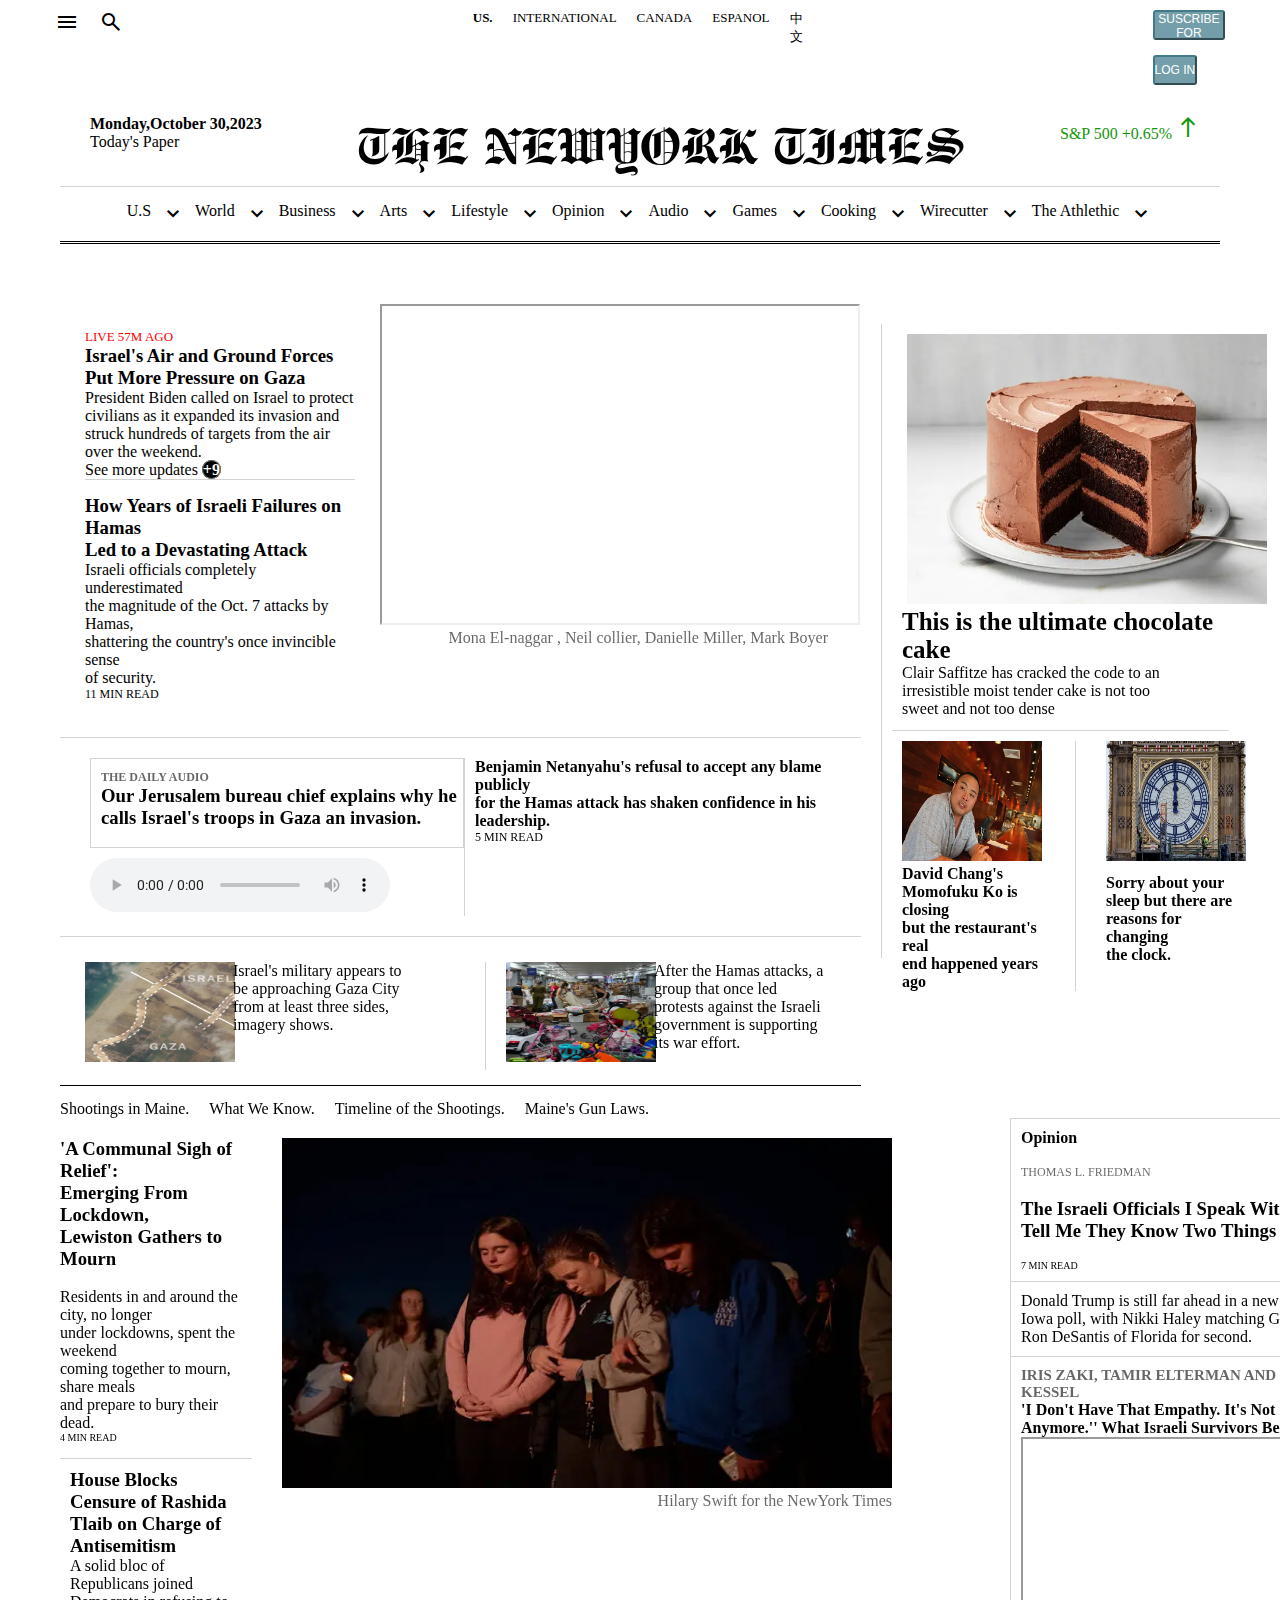
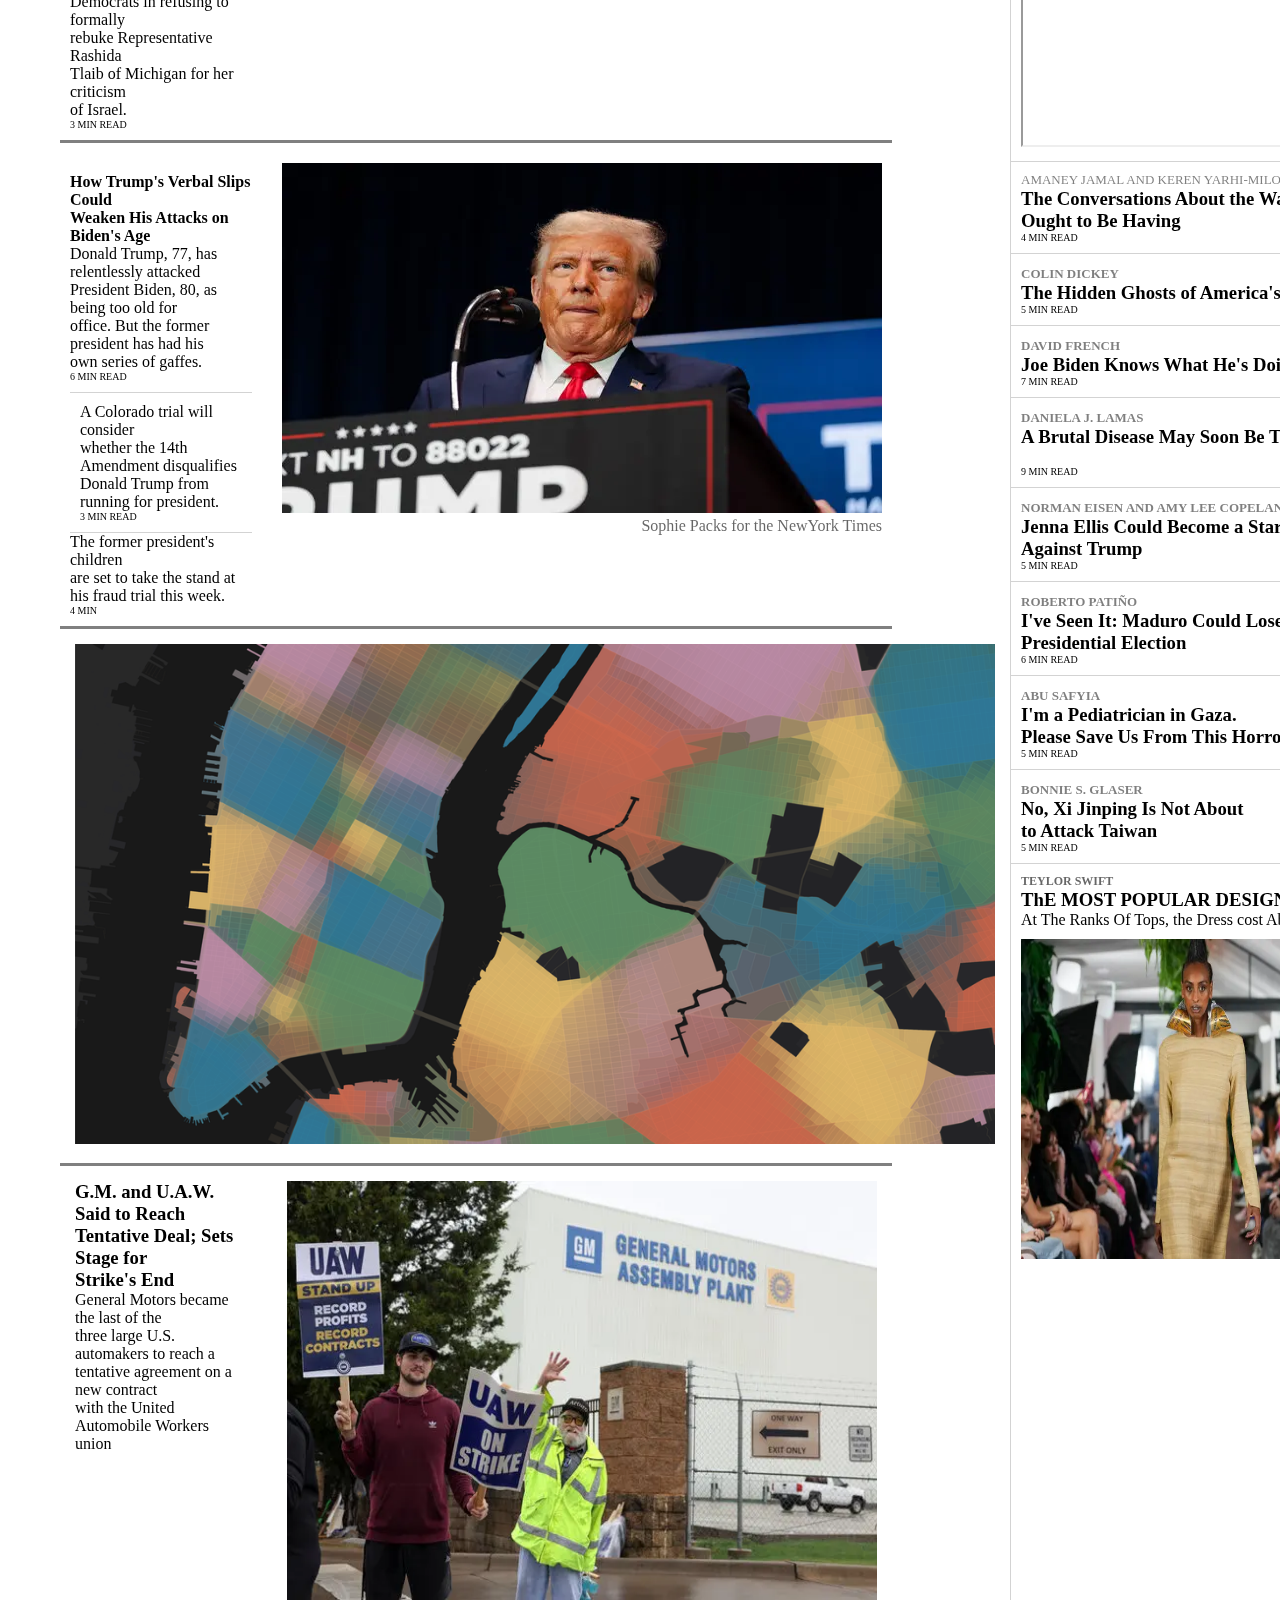
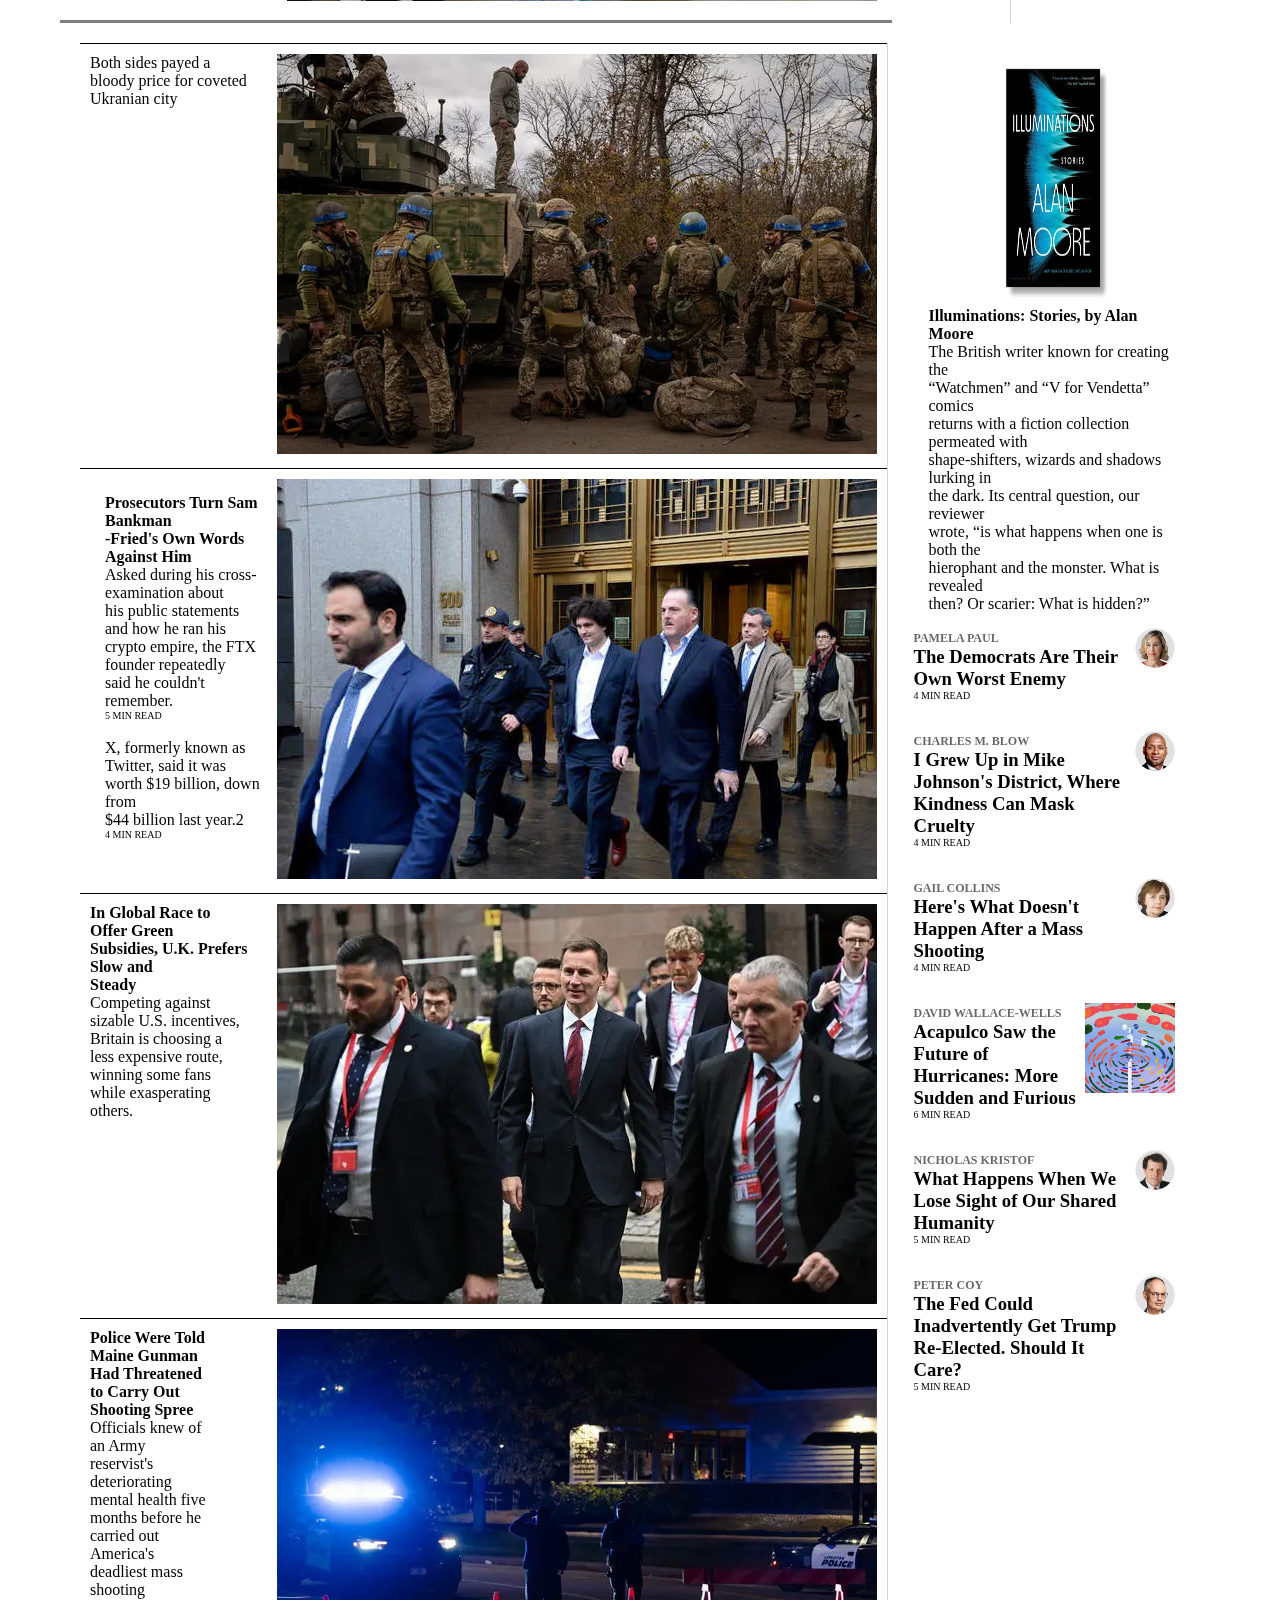
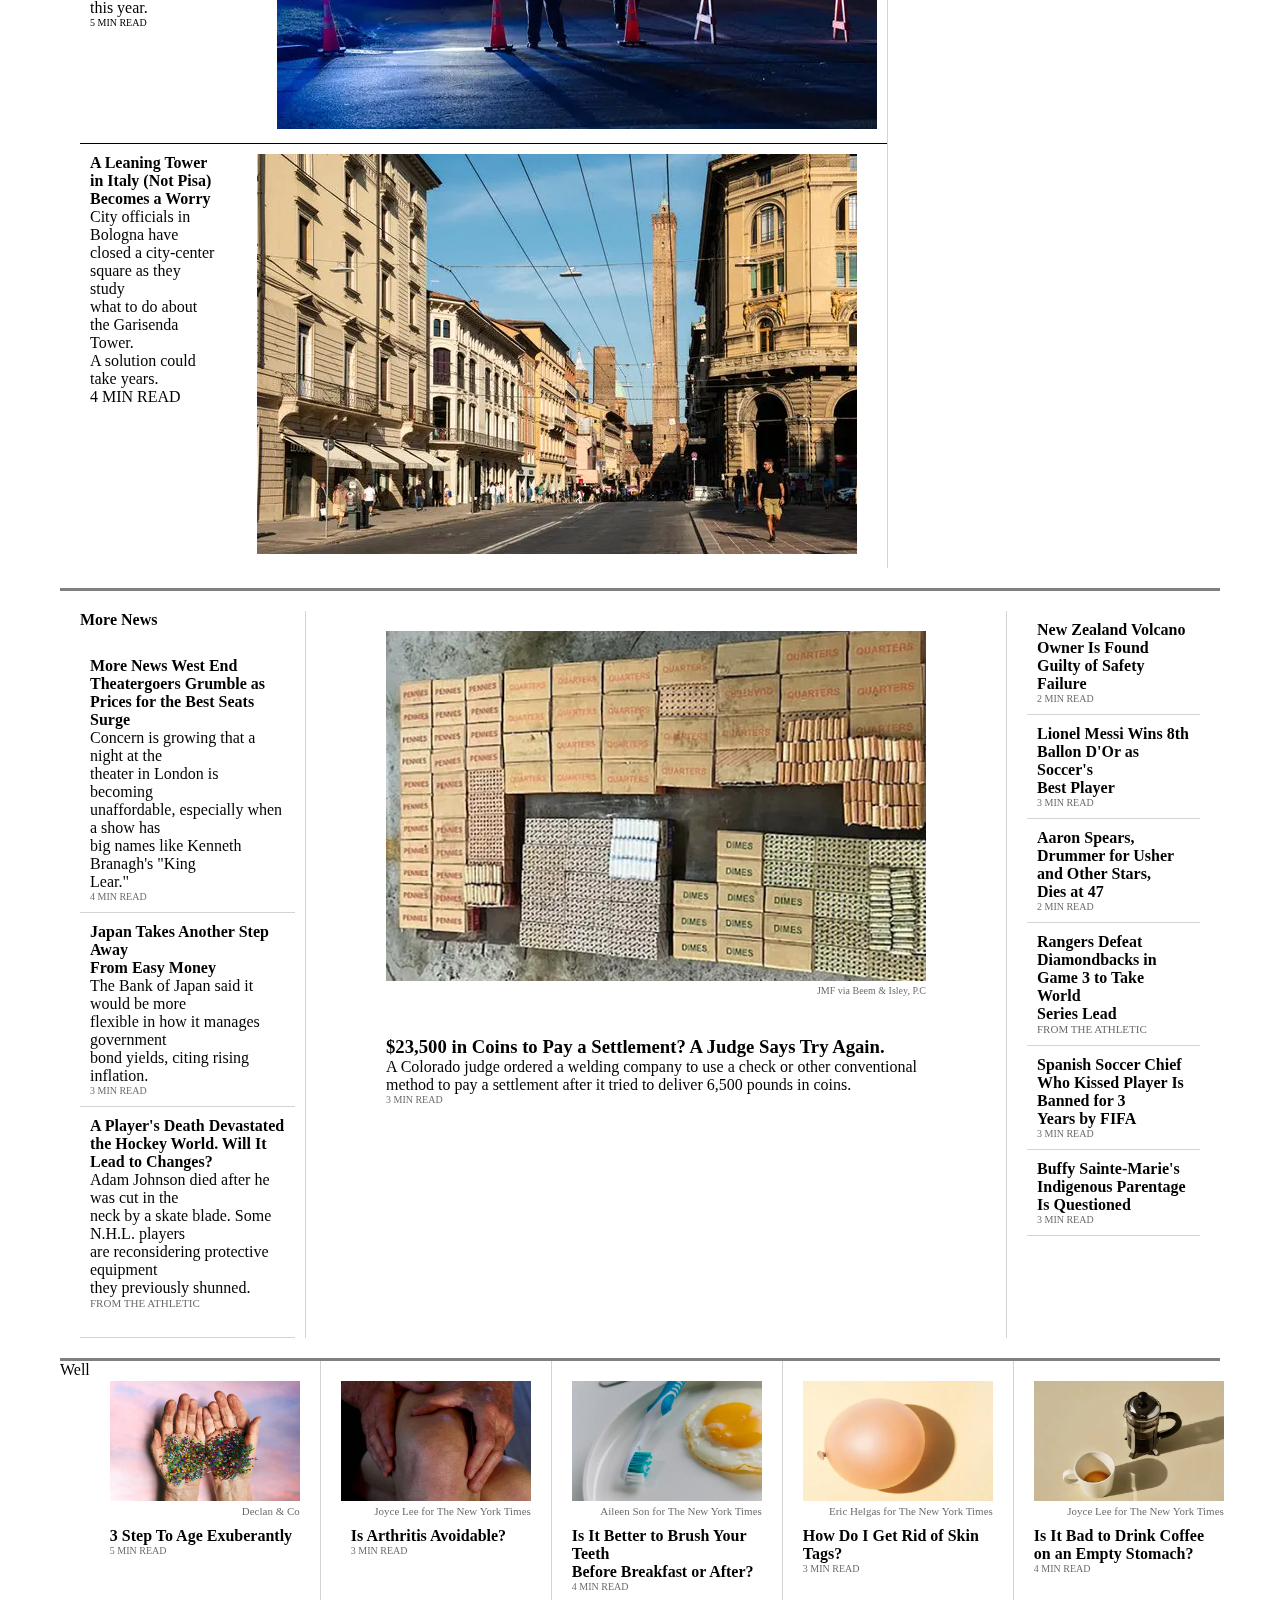
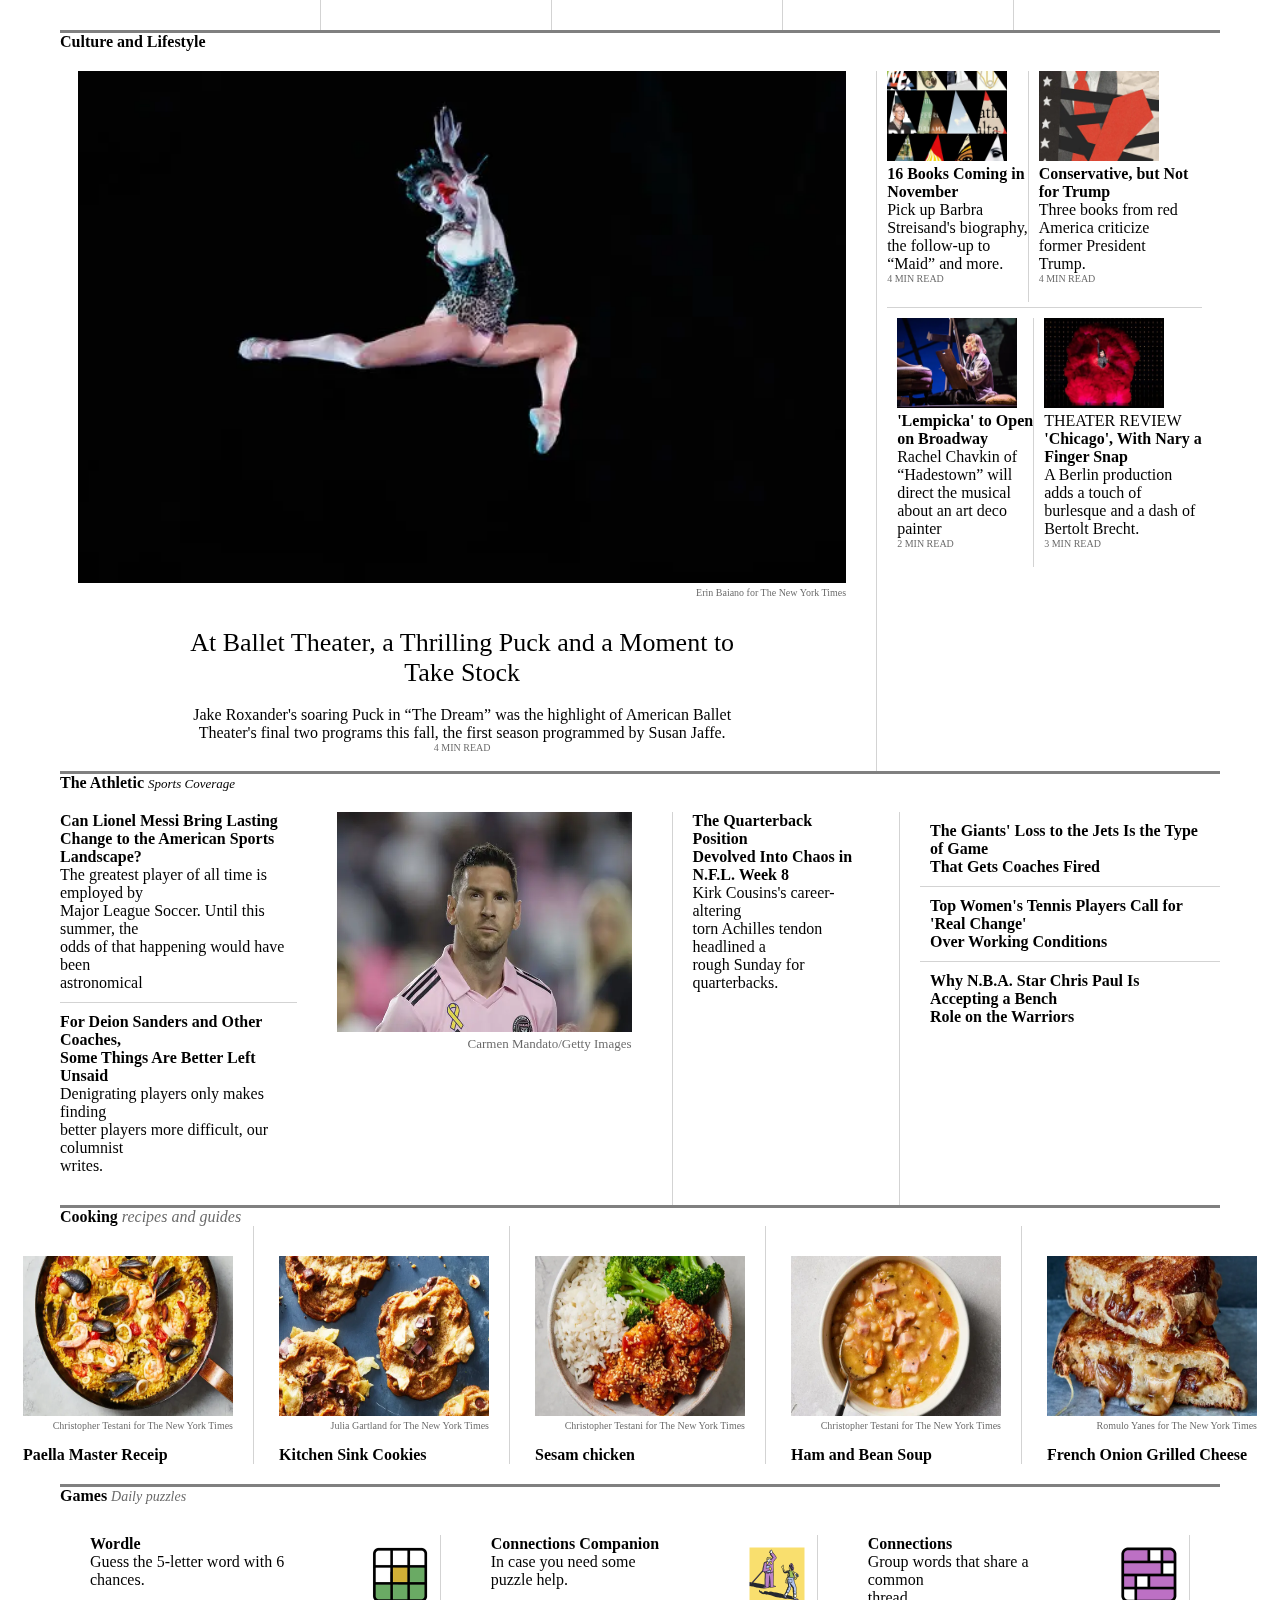
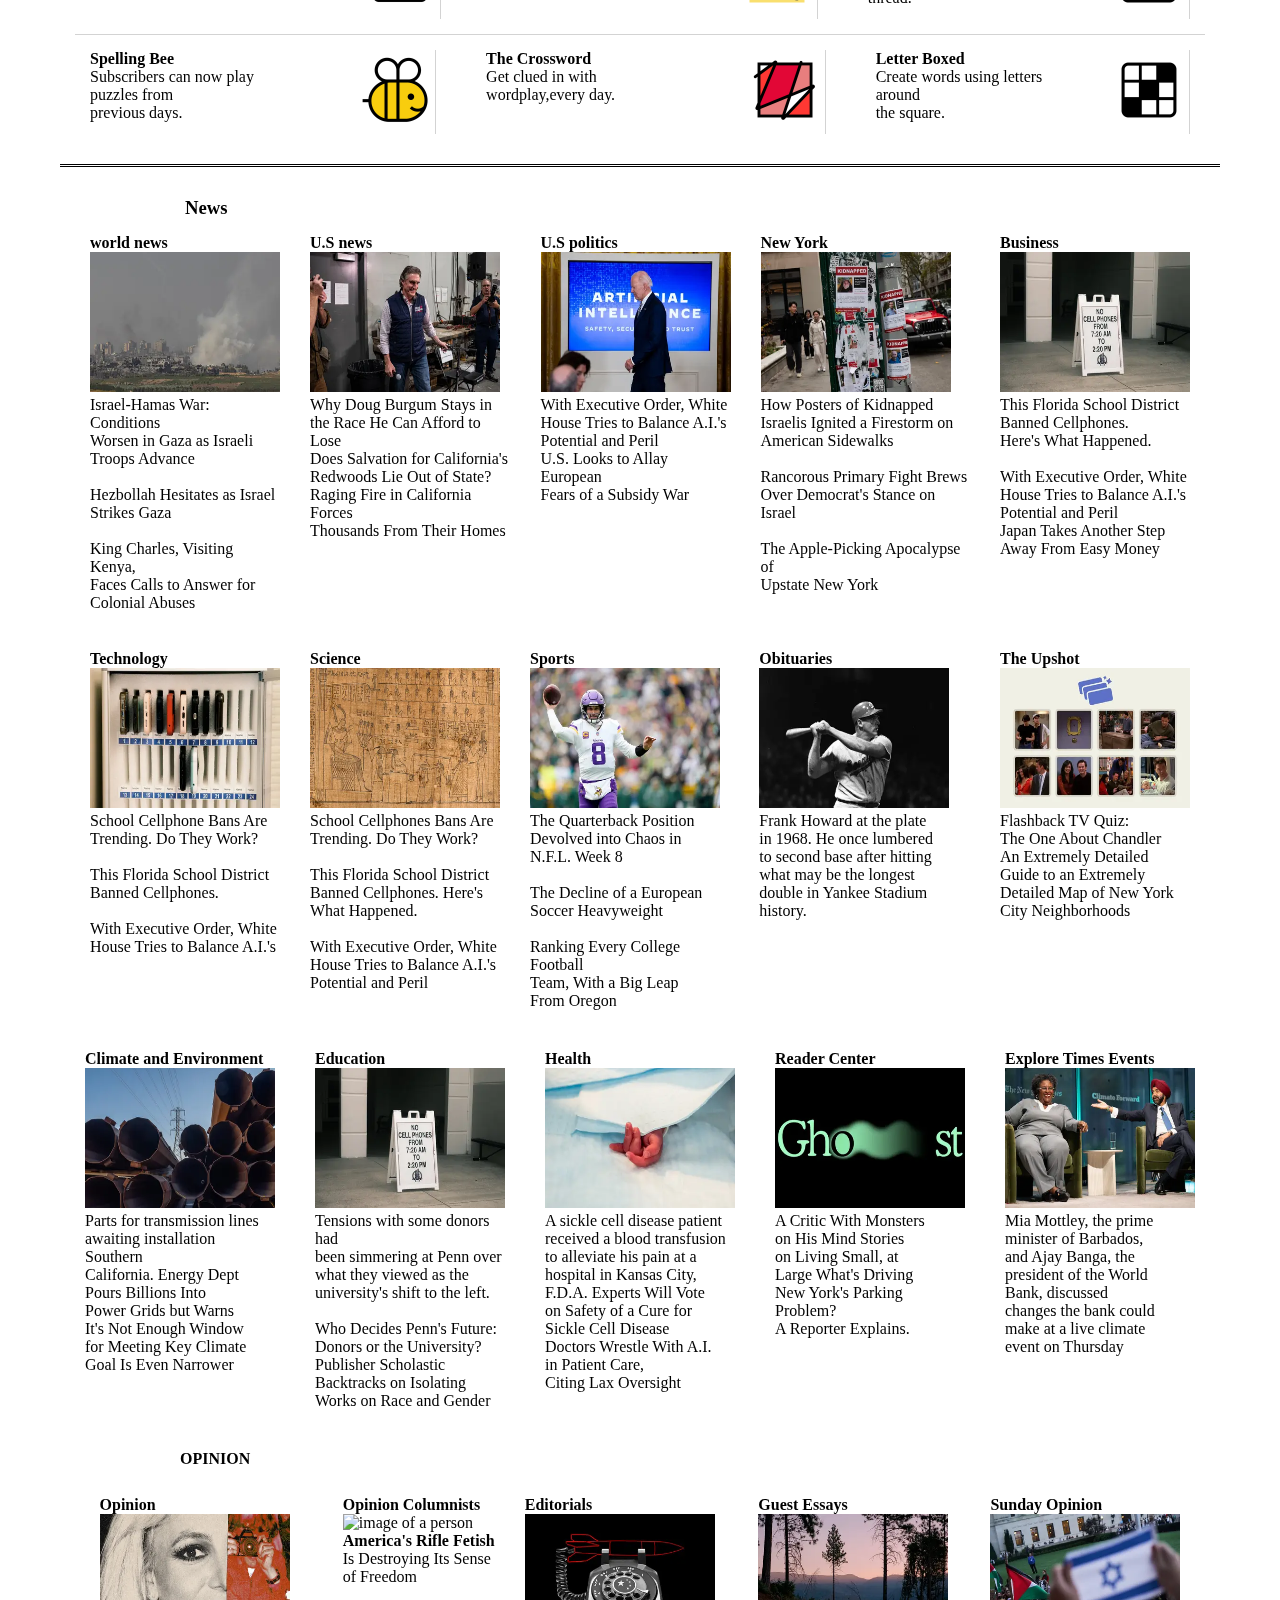
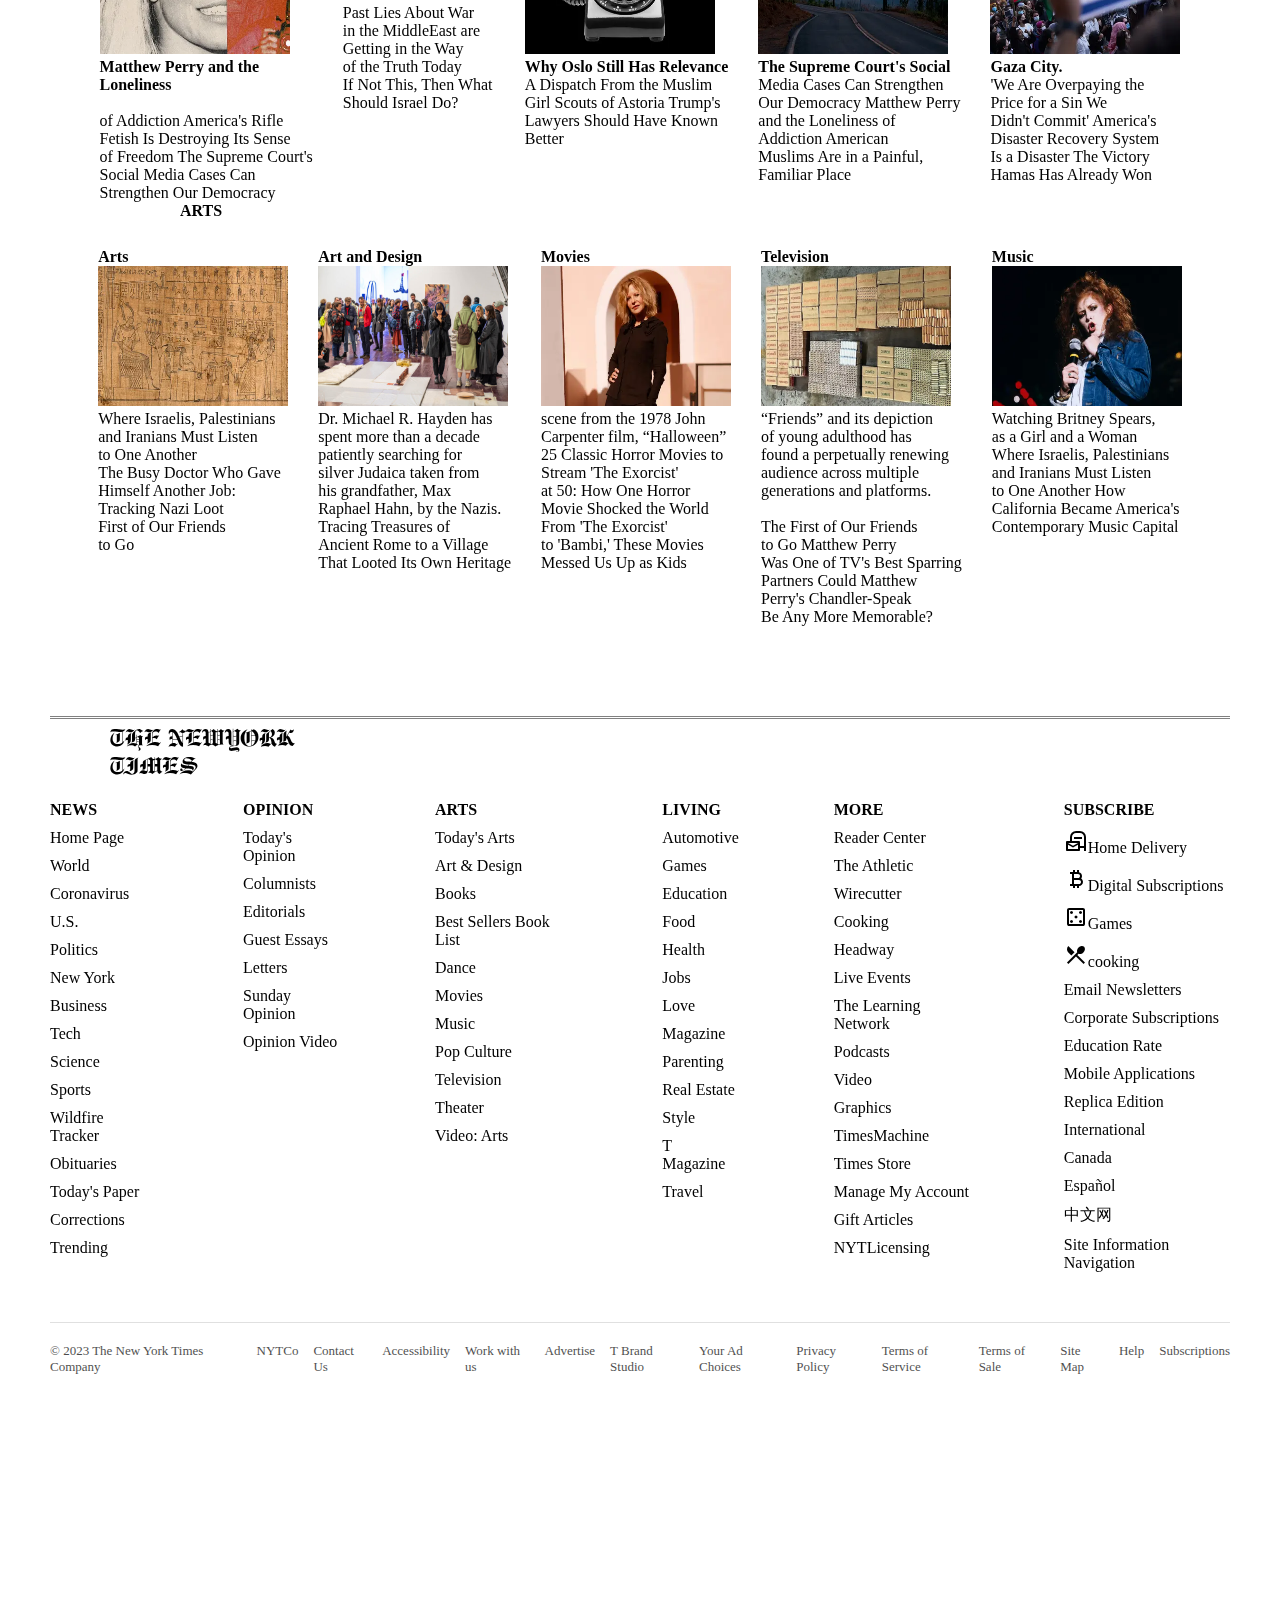
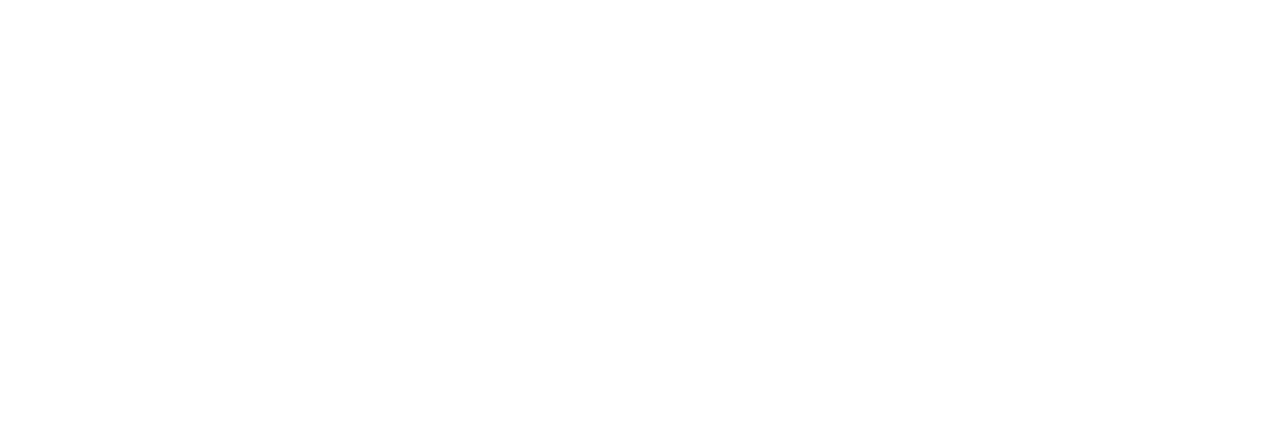
==== commit 06176e4e: "re-checking of style with linter" ====
--- a/index.html
+++ b/index.html
@@ -170,14 +170,7 @@
                                         <b><p>Sorry about your<br> sleep but there are<br> reasons for changing<br> the clock.</p></b><br>
                                         </nav>
                                     </div>
-                                </div> 
-                            <!-- <div class="added"> -->
-                                <!-- <div> -->
-                                        <!-- <figure> -->
-                                            <!-- <image title="children" width="150" height="120" src="./assets/images/childrens.webp" alt="picture of a 2 children"></image> -->
-                                        <!-- </figure> -->
-                                <!-- </div> -->
-                            <!-- </div>     -->
+                                </div>
                         </div>
                     </nav>
                 </div>
@@ -279,36 +272,36 @@
                             </figure>
                         </div>
                         <div>
-                            <p style="forn-size: 13px; opacity: 0.5;">AMANEY JAMAL AND KEREN YARHI-MILO</p><h3>The Conversations About the War in Gaza We Ought to Be Having</h3>
+                            <p style="font-size: 13px; opacity: 0.5;">AMANEY JAMAL AND KEREN YARHI-MILO</p><h3>The Conversations About the War in Gaza We Ought to Be Having</h3>
                             <p style="font-size: 10px;">4 MIN READ</p>
                         </div>
                         <div>
-                            <p><b style="forn-size: 13px; opacity: 0.5;">COLIN DICKEY</b></p><h3>The Hidden Ghosts of America's Slave Past</h3>
+                            <p><b style="font-size: 13px; opacity: 0.5;">COLIN DICKEY</b></p><h3>The Hidden Ghosts of America's Slave Past</h3>
                             <p style="font-size: 10px;">5 MIN READ</p>
                         </div>
                         <div>
-                            <b style="forn-size: 13px; opacity: 0.5;">DAVID FRENCH</b><br><h3>Joe Biden Knows What He's Doing</h3>
+                            <b style="font-size: 13px; opacity: 0.5;">DAVID FRENCH</b><br><h3>Joe Biden Knows What He's Doing</h3>
                             <p style="font-size: 10px;">7 MIN READ</p>
                         </div>
                         <div>
-                            <b style="forn-size: 13px; opacity: 0.5;">DANIELA J. LAMAS</b><br> <h3>A Brutal Disease May Soon Be Transformed</h3><br>
+                            <b style="font-size: 13px; opacity: 0.5;">DANIELA J. LAMAS</b><br> <h3>A Brutal Disease May Soon Be Transformed</h3><br>
                         <p style="font-size: 10px;">9 MIN READ</p>
                         </div>
                         <div>
-                            <b style="forn-size: 13px; opacity: 0.5;">NORMAN EISEN AND AMY LEE COPELAND</b><br><h3>Jenna Ellis Could Become a Star Witness<br>Against
+                            <b style="font-size: 13px; opacity: 0.5;">NORMAN EISEN AND AMY LEE COPELAND</b><br><h3>Jenna Ellis Could Become a Star Witness<br>Against
                             Trump</h3>
                             <p style="font-size: 10px;">5 MIN READ</p>
                         </div>
                         <div>
-                            <b style="forn-size: 13px; opacity: 0.5;">ROBERTO PATIÑO<br></b><h3>I've Seen It: Maduro Could Lose Venezuela's Presidential Election</h3>
+                            <b style="font-size: 13px; opacity: 0.5;">ROBERTO PATIÑO<br></b><h3>I've Seen It: Maduro Could Lose Venezuela's Presidential Election</h3>
                             <p style="font-size: 10px;">6 MIN READ</p>
                         </div>
                         <div>
-                            <b style="forn-size: 13px; opacity: 0.5;">ABU SAFYIA</b><br><h3>I'm a Pediatrician in Gaza.<br> Please Save Us From This Horror.</h3>
+                            <b style="font-size: 13px; opacity: 0.5;">ABU SAFYIA</b><br><h3>I'm a Pediatrician in Gaza.<br> Please Save Us From This Horror.</h3>
                             <p style="font-size: 10px;">5 MIN READ</p>
                         </div>
                         <div>
-                            <b style="forn-size: 13px; opacity: 0.5;">BONNIE S. GLASER</b><br><h3>No, Xi Jinping Is Not About <br>to Attack Taiwan</h3>
+                            <b style="font-size: 13px; opacity: 0.5;">BONNIE S. GLASER</b><br><h3>No, Xi Jinping Is Not About <br>to Attack Taiwan</h3>
                             <p style="font-size: 10px;">5 MIN READ</p>
                         </div>
                         <div class="london">
@@ -443,7 +436,7 @@
                             </div>
                             <div class="kd">
                                 <div>
-                                    <b style="font-size:12px;opacity:0.6;">DAVID WALLACE-WELLS</b><br> <h3>Acapulco Saw the Future of Hurricanes: More Sudden and Furious</h3>
+                                    <b style="font-size: 12px; opacity: 0.6;">DAVID WALLACE-WELLS</b><br> <h3>Acapulco Saw the Future of Hurricanes: More Sudden and Furious</h3>
                                     <p style="font-size: 10px;">6 MIN READ</p>
                                 </div>
                                 <div>
@@ -454,7 +447,7 @@
                             </div>
                             <div class="ke">
                                 <div>
-                                    <b style="font-size:12px;opacity:0.6;">NICHOLAS KRISTOF</b><br> <h3>What Happens When We Lose Sight of Our Shared Humanity</h3>
+                                    <b style="font-size: 12px; opacity: 0.6;">NICHOLAS KRISTOF</b><br> <h3>What Happens When We Lose Sight of Our Shared Humanity</h3>
                                     <p style="font-size: 10px;">5 MIN READ</p>
                                 </div>
                                 <div>
@@ -465,7 +458,7 @@
                             </div>
                             <div class="kf">
                                 <div>
-                                    <b style="font-size:12px;opacity:0.6;">PETER COY</b><br> <h3>The Fed Could Inadvertently Get Trump Re-Elected. Should It Care?</h3>
+                                    <b style="font-size: 12px; opacity: 0.6;">PETER COY</b><br> <h3>The Fed Could Inadvertently Get Trump Re-Elected. Should It Care?</h3>
                                     <p style="font-size: 10px;">5 MIN READ</p>
                                 </div>
                                 <div>
@@ -505,7 +498,7 @@
                         <div>
                             <figure>
                                 <image width="540" height="350" src="./assets/images/coins.webp" alt="coins to pay settlements"></image>
-                                <figcaption style="font-size: 10px; opacity: 0.6;">JMF via Beem & Isley, P.C</figcaption>
+                                <figcaption style="font-size: 10px; opacity: 0.6;">JMF via Beem &amp; Isley, P.C</figcaption>
                             </figure>
                         </div>
                         <div>
@@ -550,7 +543,7 @@
                         <div class="m1a">
                             <figure>
                                 <image width="190" height="120" src="./assets/images/3 steps to age.webp" alt="image of hands with pills"></image>
-                                <figcaption style="font-size: 11px; opacity: 0.6;">Declan & Co</figcaption>
+                                <figcaption style="font-size: 11px; opacity: 0.6;">Declan &amp; Co</figcaption>
                             </figure>
                         </div>
                         <div class="m1b">
@@ -1205,7 +1198,7 @@
                     <li> <span class="material-symbols-outlined">local_post_office</span>Home Delivery</li>
                     <li><span class="material-symbols-outlined">currency_bitcoin</span>Digital Subscriptions</li>
                     <li> <span class="material-symbols-outlined">casino</span>Games</li>
-                    <li><span class="material-symbols-outlined">restaurant_menu</span>cooking</span></li>
+                    <li><span class="material-symbols-outlined">restaurant_menu</span>cooking</li>
                     <li>Email Newsletters</li>
                     <li>Corporate Subscriptions</li>
                     <li>Education Rate</li>
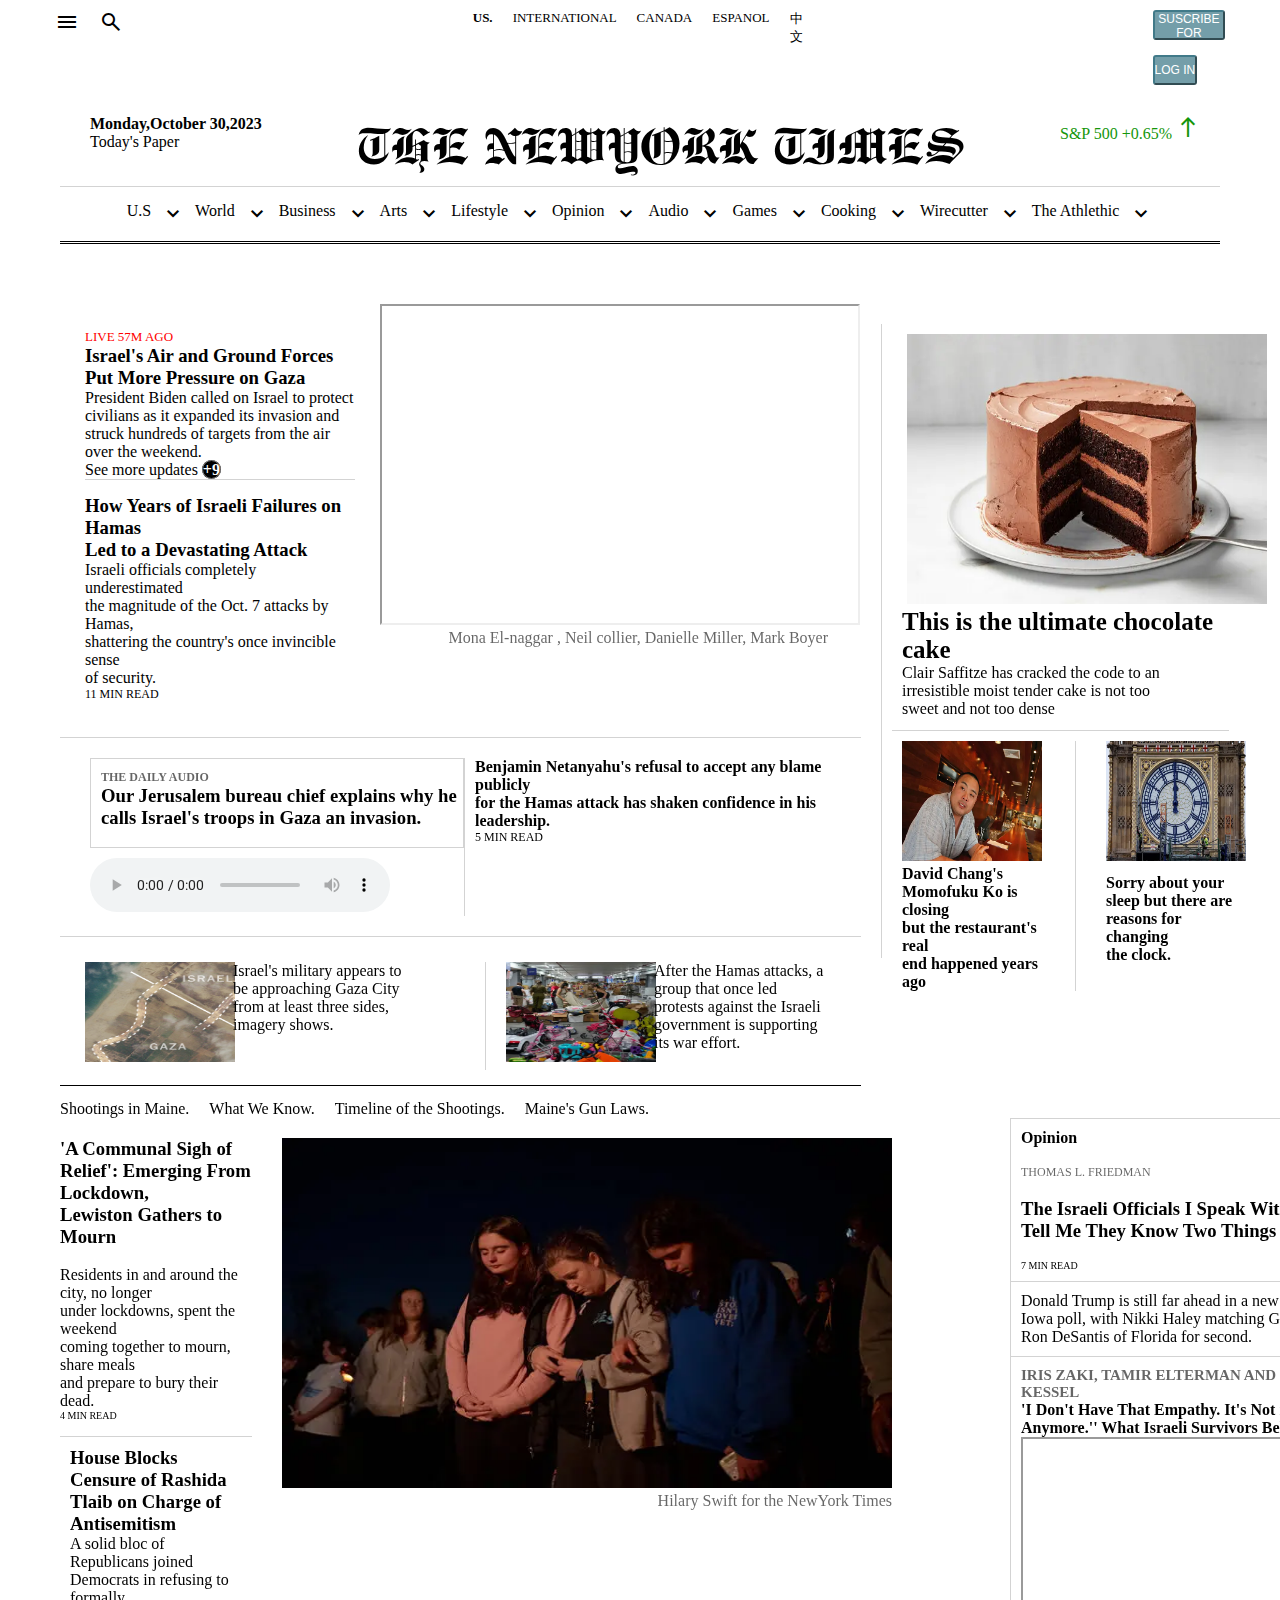
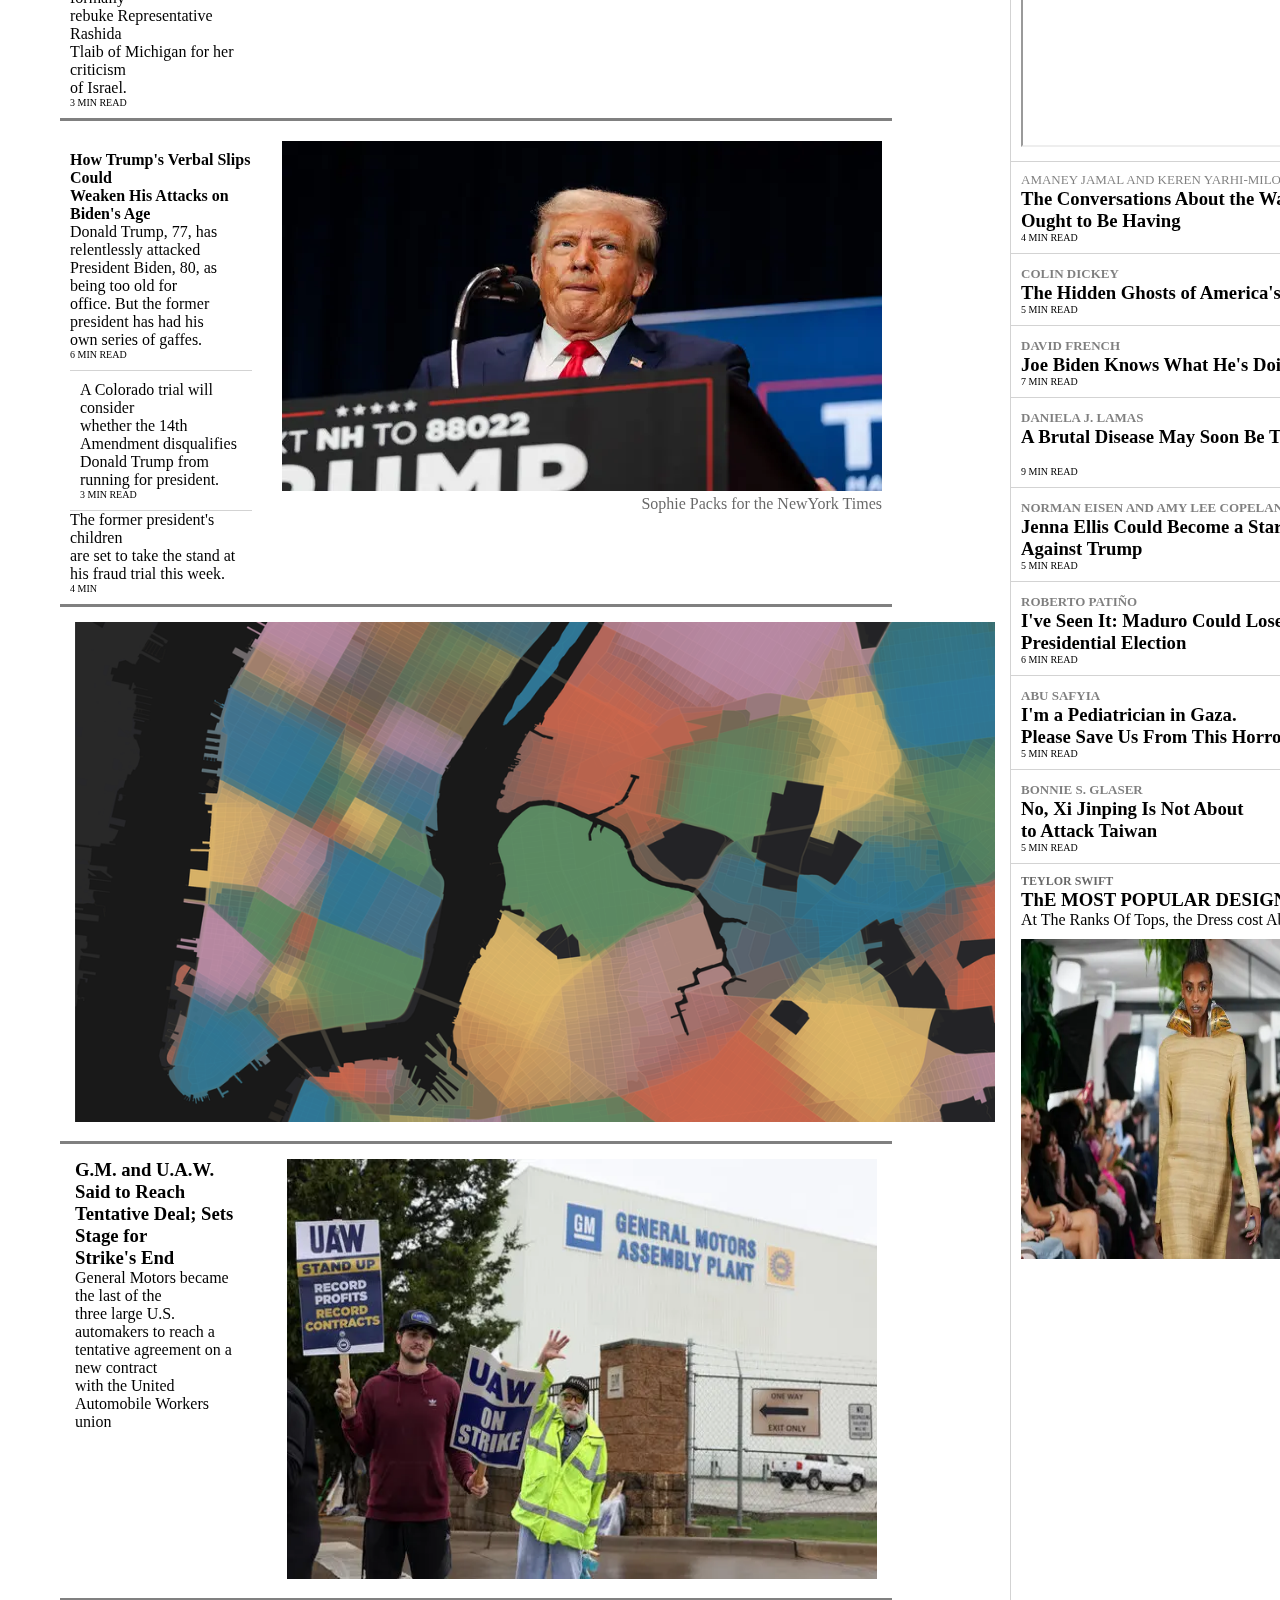
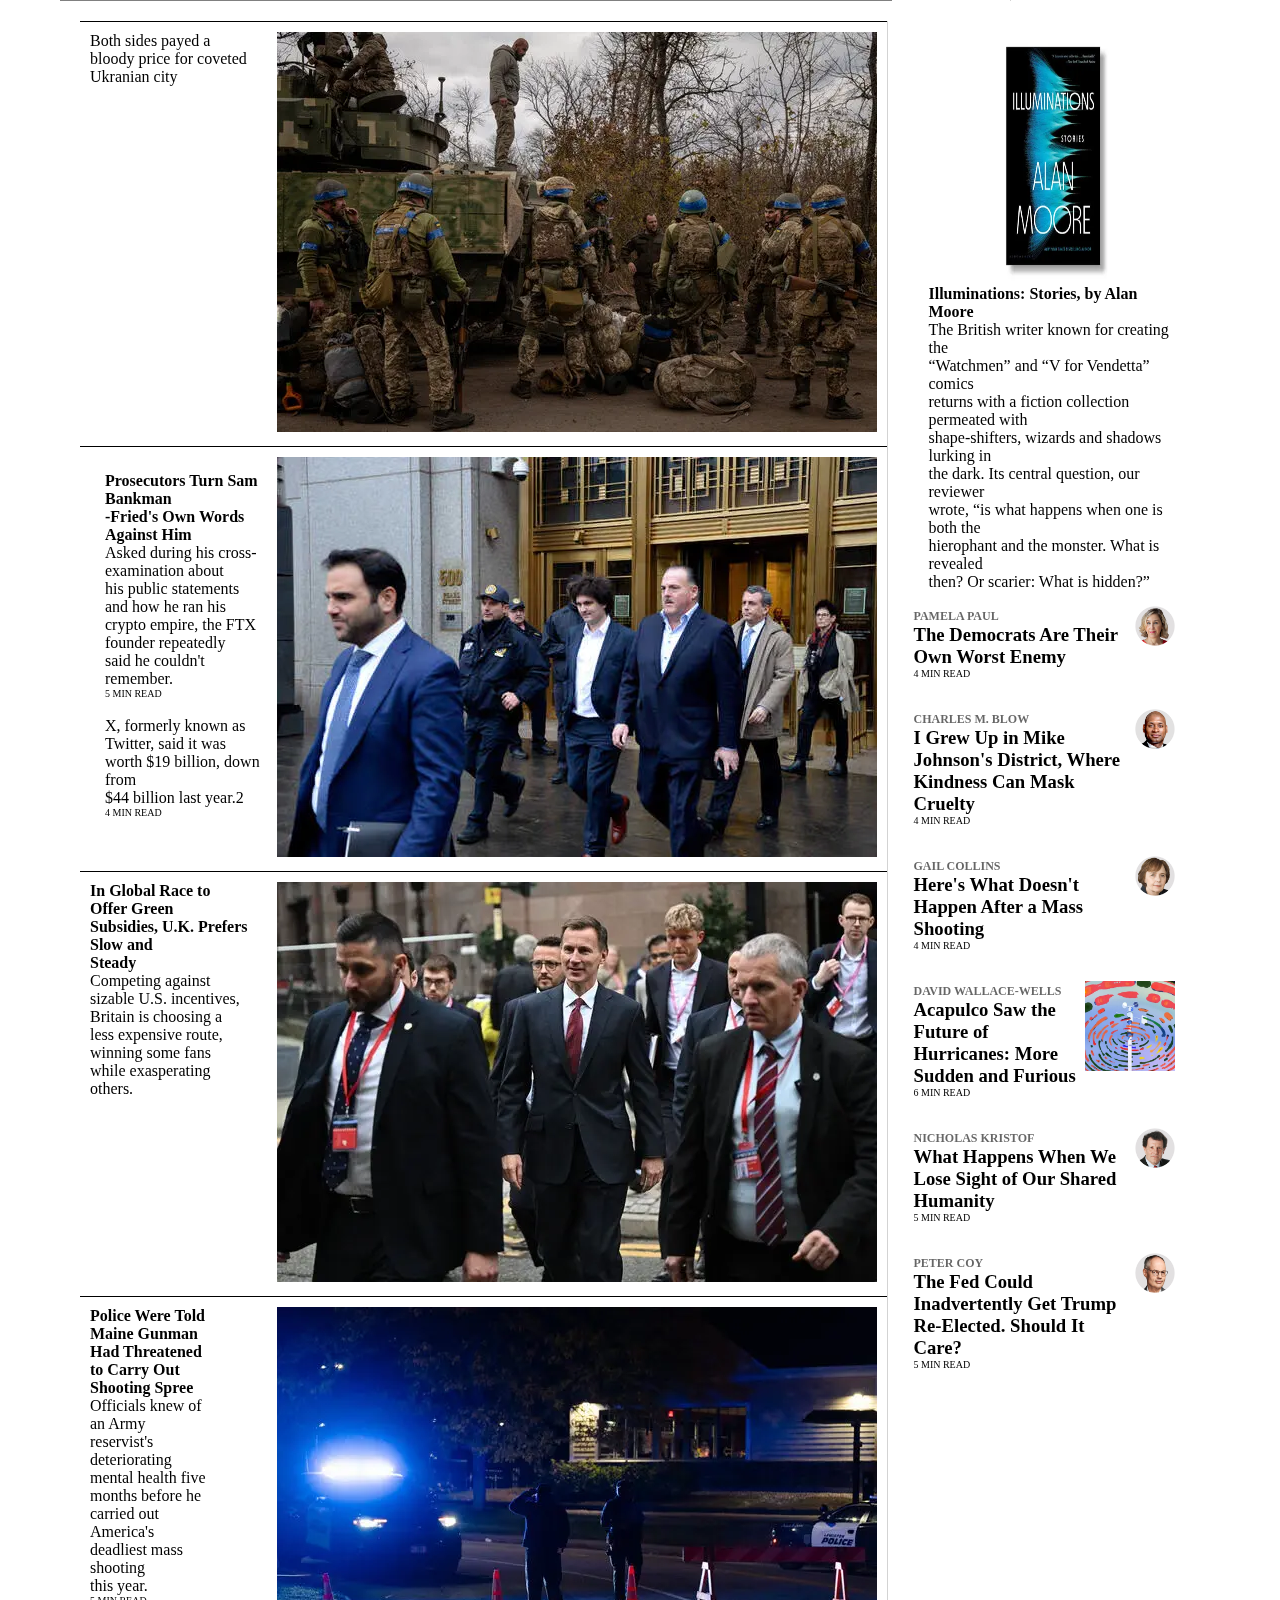
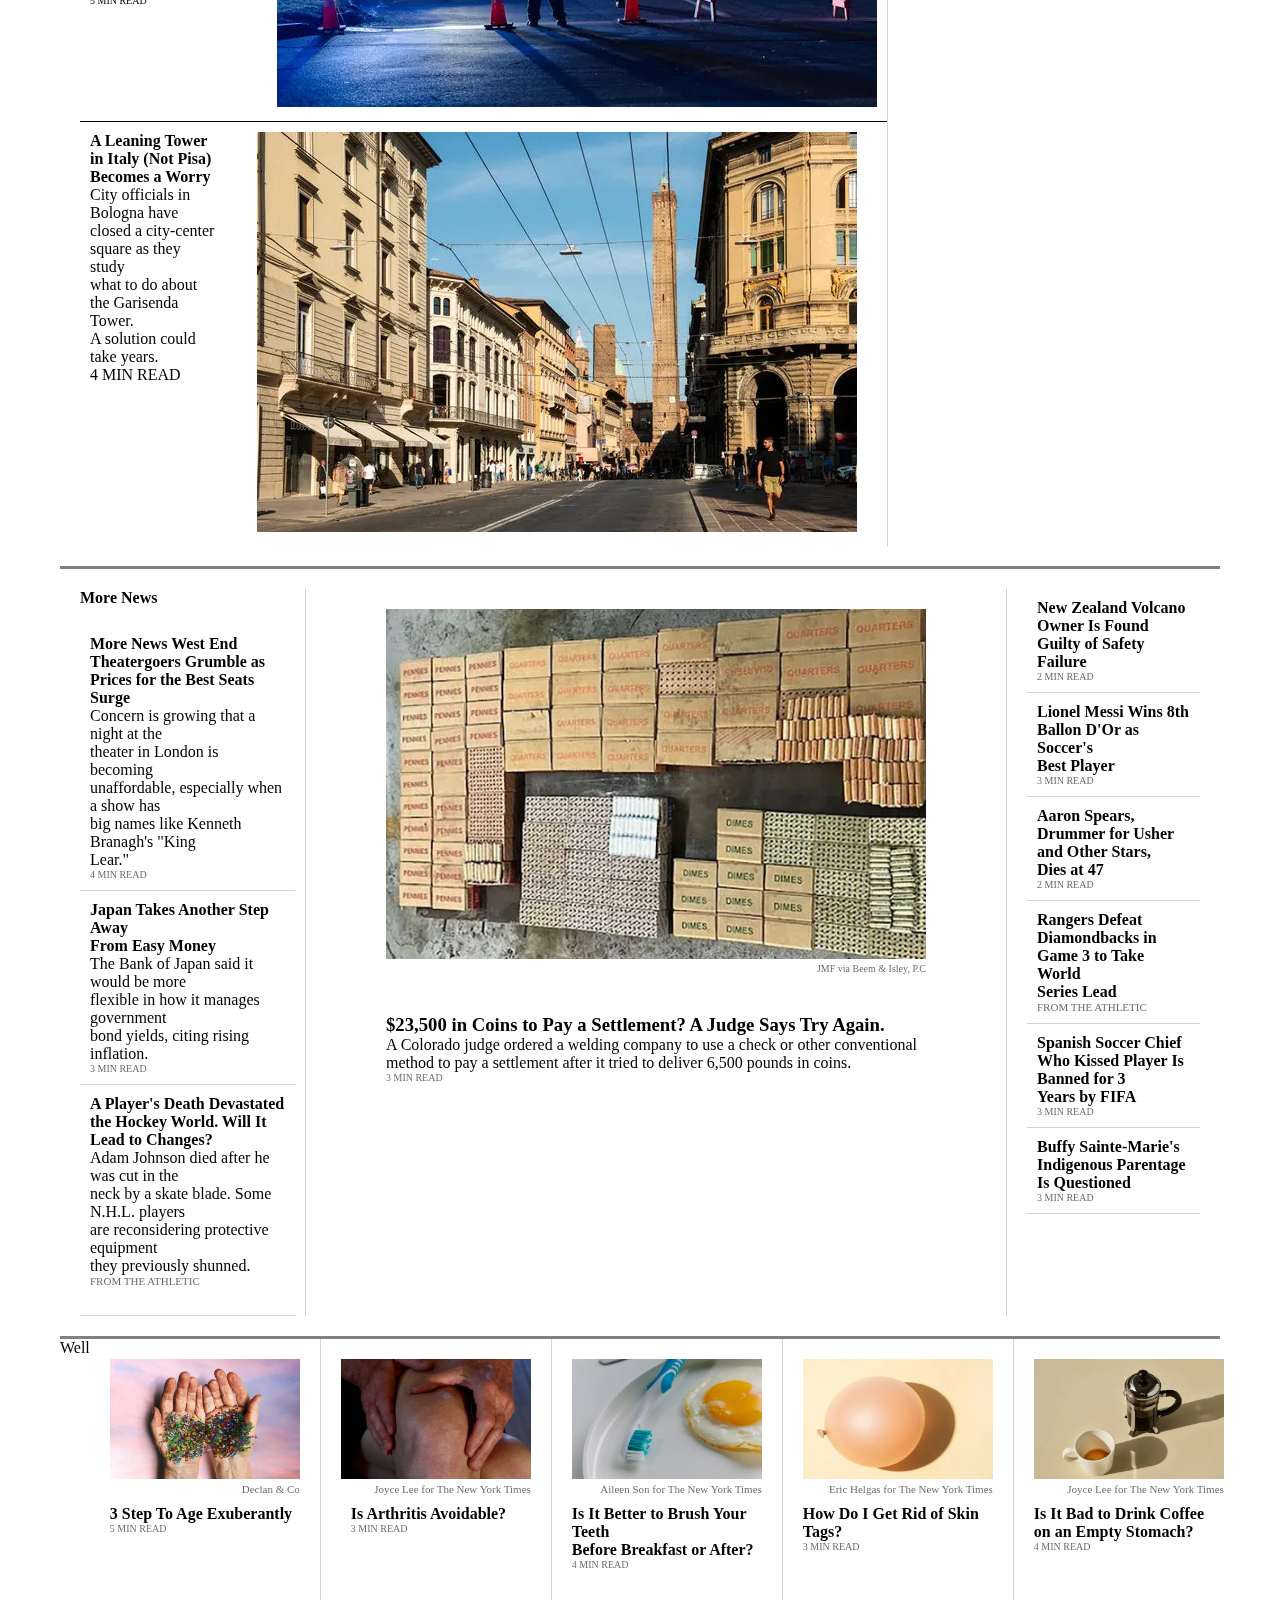
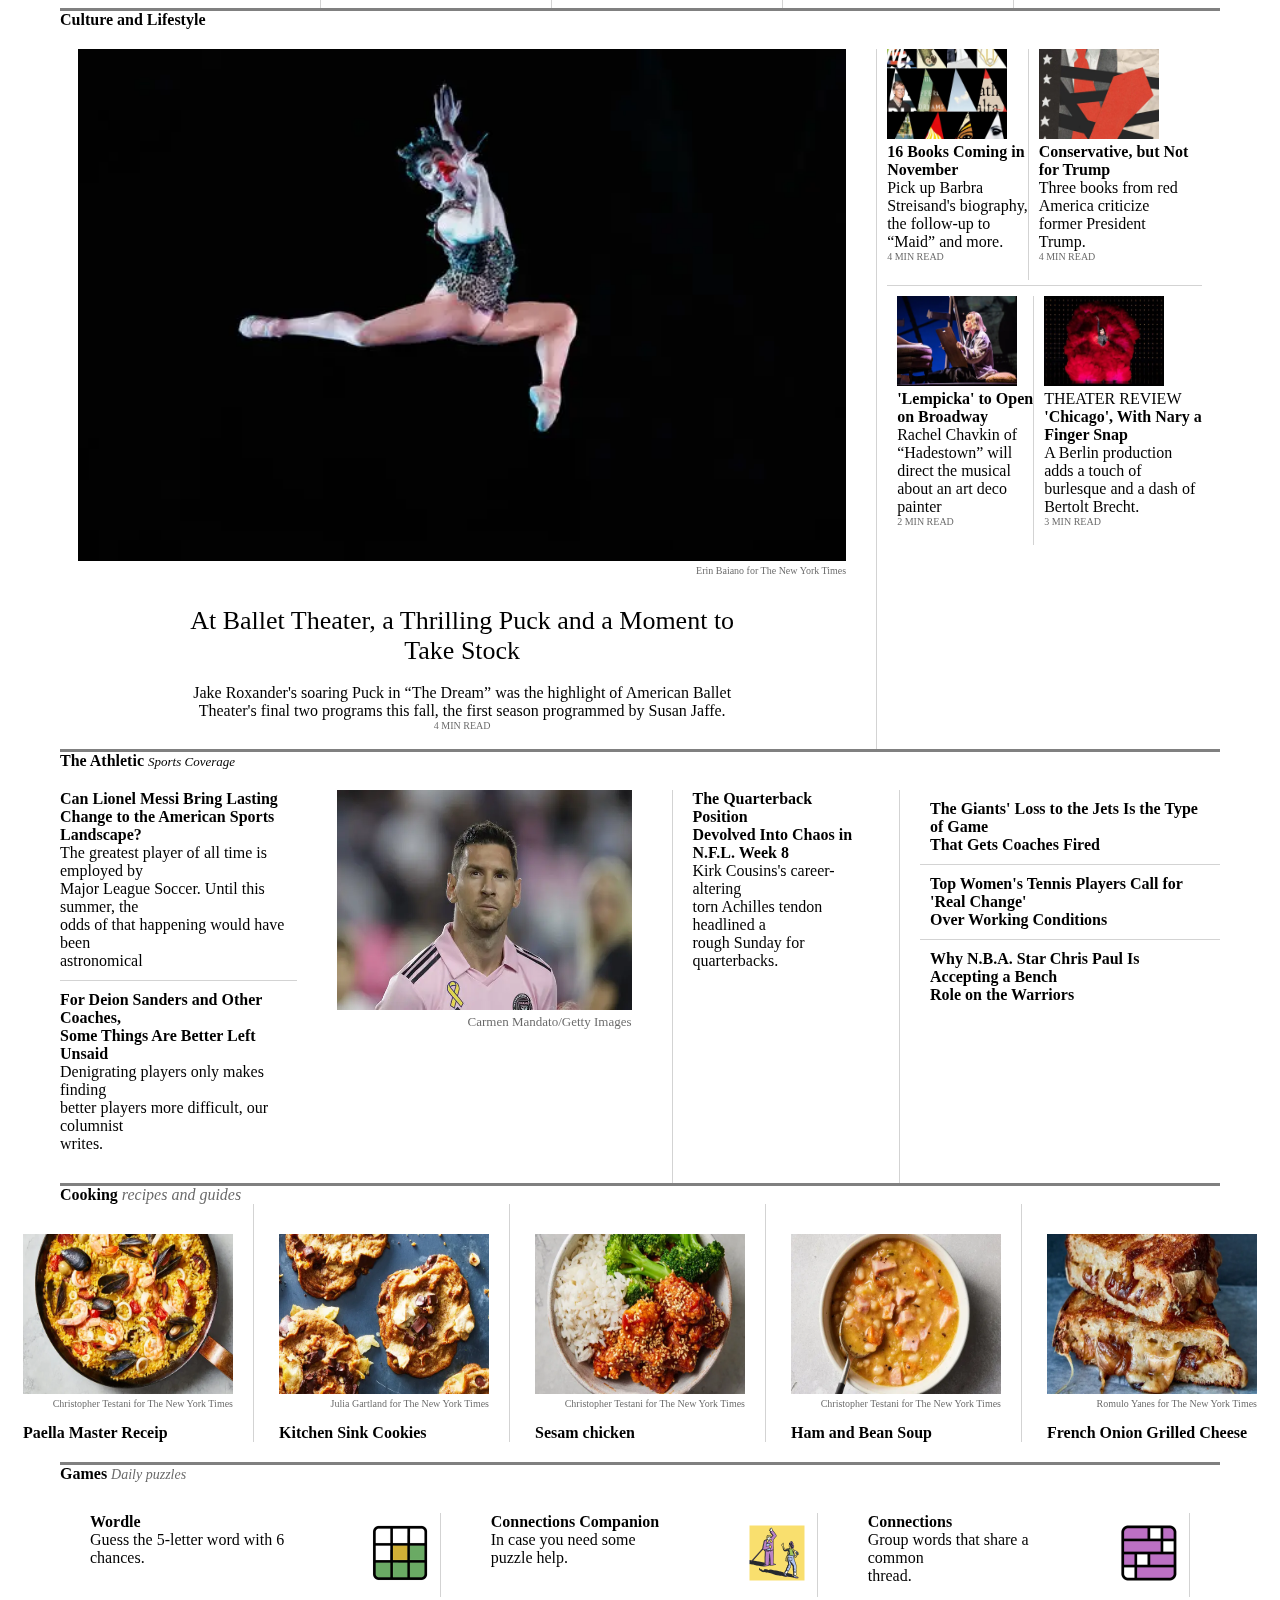
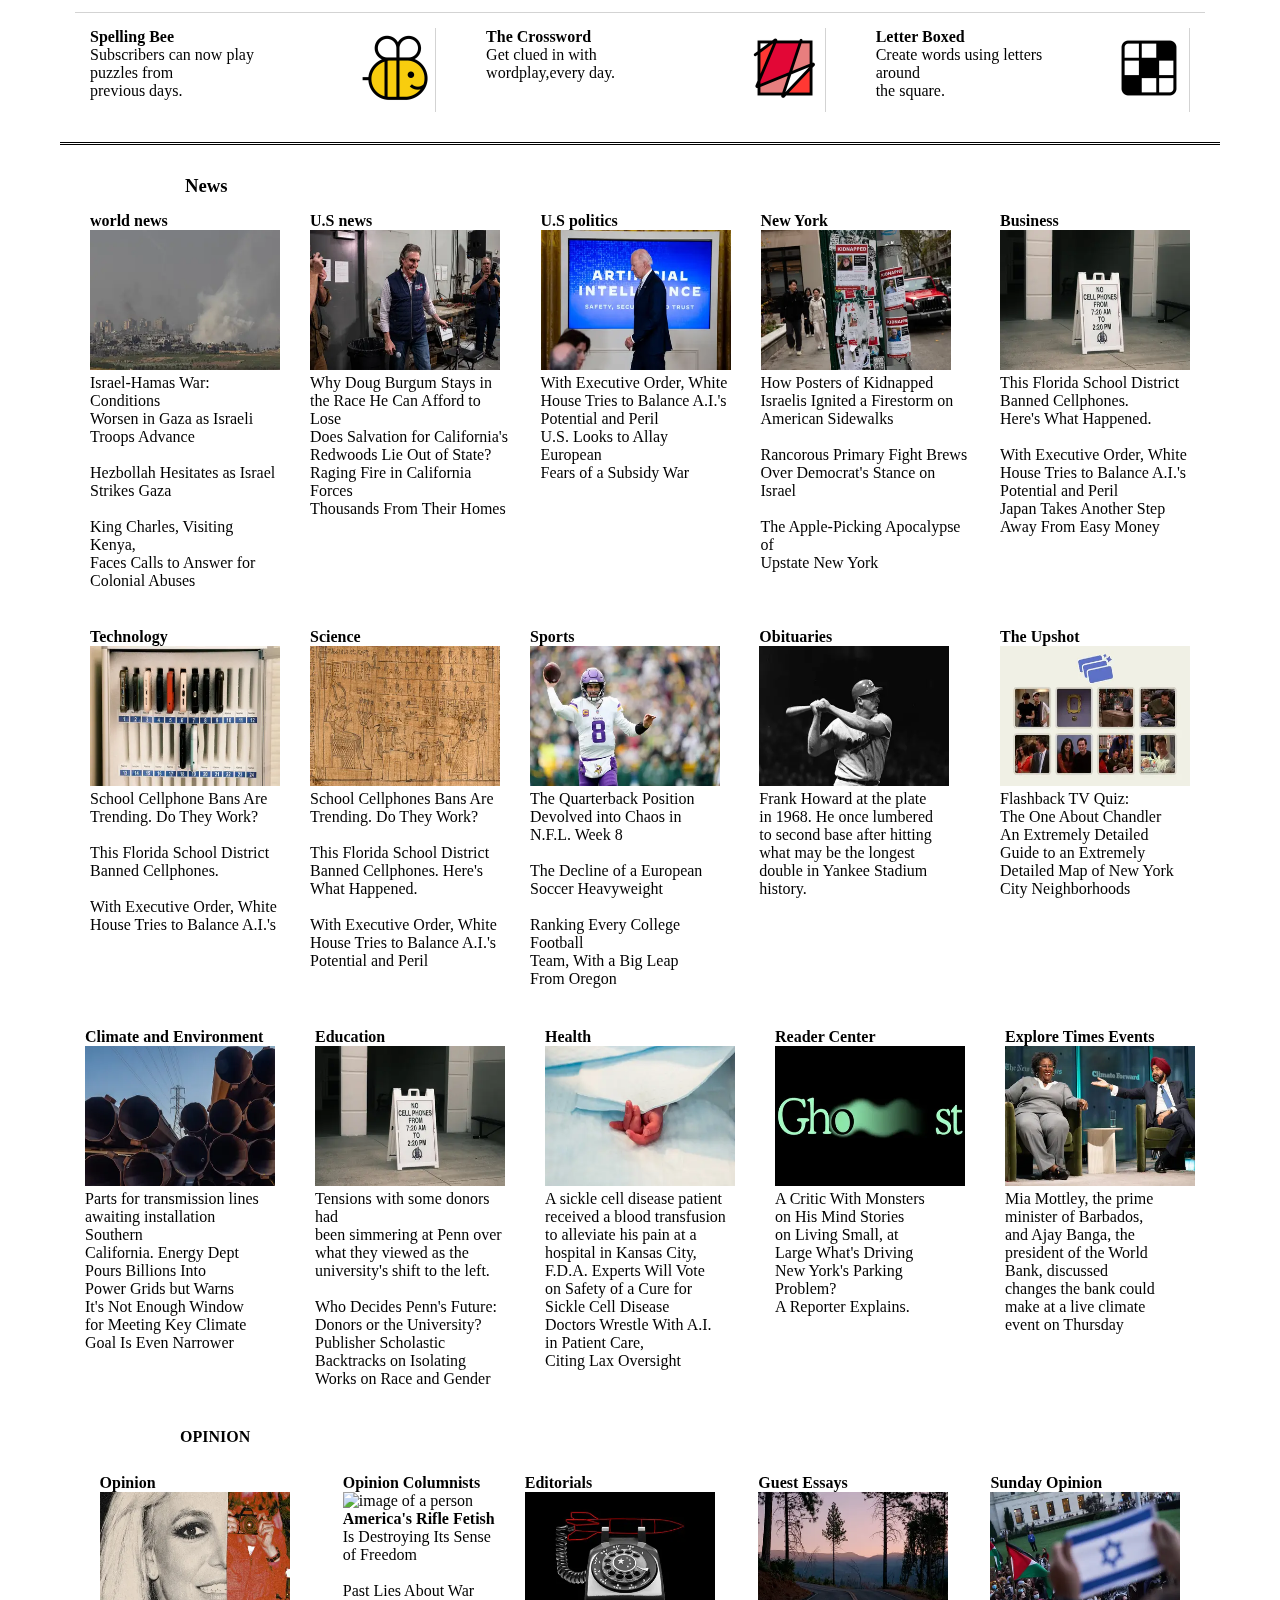
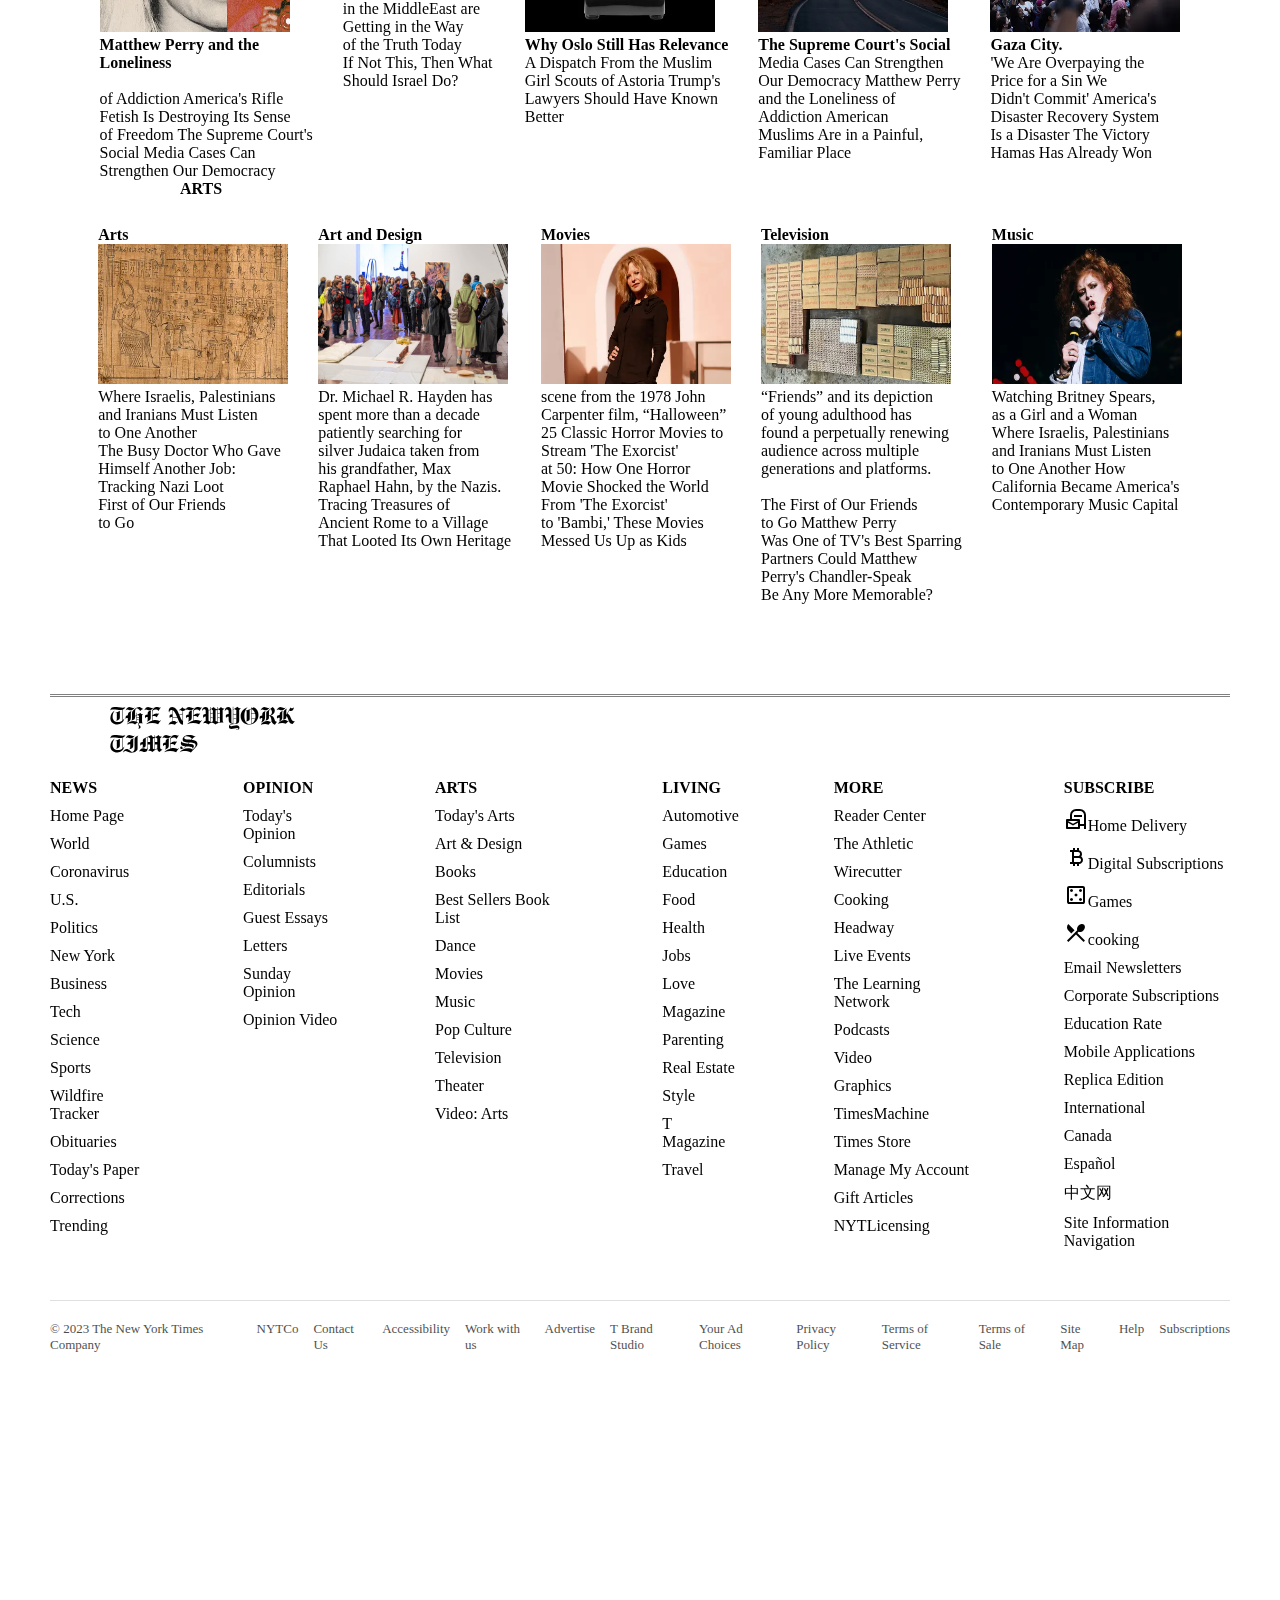
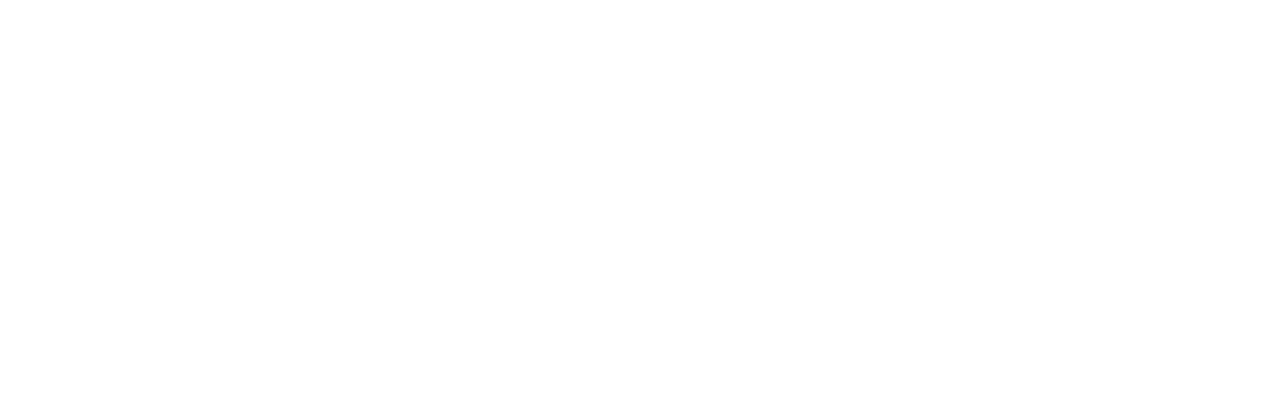
==== commit a4b4cc7b: "re-checking of style with linter" ====
--- a/index.html
+++ b/index.html
@@ -1,15 +1,12 @@
 <!DOCTYPE html>
 <html>
-
    <head>
         <meta charset="UTF-8">
         <meta name="viewport" content="width=device-width,initial_scale=1.0">
         <title>New York Times</title>
         <link rel="stylesheet" href="./assets/styles/style.css">
-        <link rel="stylesheet"
-        href="https://fonts.googleapis.com/css2?family=Material+Symbols+Outlined:opsz,wght,FILL,GRAD@20..48,100..700,0..1,-50..200" />
-        <link rel="stylesheet"
-        href="https://fonts.googleapis.com/css2?family=Material+Symbols+Outlined:opsz,wght,FILL,GRAD@20..48,100..700,0..1,-50..200" />
+        <link rel="stylesheet" href="https://fonts.googleapis.com/css2?family=Material+Symbols+Outlined:opsz,wght,FILL,GRAD@20..48,100..700,0..1,-50..200" />
+        <link rel="stylesheet" href="https://fonts.googleapis.com/css2?family=Material+Symbols+Outlined:opsz,wght,FILL,GRAD@20..48,100..700,0..1,-50..200" />
         <link rel="stylesheet" href="https://fonts.googleapis.com/css2?family=Material+Symbols+Outlined:opsz,wght,FILL,GRAD@20..48,100..700,0..1,-50..200" />
         <link rel="stylesheet" href="https://fonts.googleapis.com/css2?family=Material+Symbols+Outlined:opsz,wght,FILL,GRAD@20..48,100..700,0..1,-50..200" />
         <link href="https://fonts.googleapis.com/css2?family=Roboto+Slab&family=Roboto:ital,wght@0,100;0,400;0,500;0,700;1,100&display=swap" rel="stylesheet">
@@ -189,13 +186,13 @@
                         <div class="g">
                             <div class="g1">
                                 <div class="g1i">
-                                    <h3>'A Communal Sigh of Relief':<br> Emerging From Lockdown,<br> Lewiston Gathers to Mourn</h3><br>
+                                    <h3>'A Communal Sigh of Relief': Emerging From Lockdown,<br> Lewiston Gathers to Mourn</h3><br>
                                     Residents in and around the city, no longer<br>under lockdowns, spent the weekend<br>coming together
                                     to mourn, share meals<br>and prepare to bury their dead.<br>
                                     <p style="font-size: 10px;">4 MIN READ</p>
                                 </div>
                                 <div class="g1ii">
-                                    <p><h3>House Blocks Censure of Rashida <br>Tlaib on Charge of Antisemitism</h3></p>A solid bloc of Republicans joined<br>
+                                    <p><h3>House Blocks Censure of Rashida Tlaib on Charge of Antisemitism</h3></p>A solid bloc of Republicans joined<br>
                                     Democrats in refusing to formally<br> rebuke Representative Rashida<br> Tlaib of Michigan for her criticism<br> of Israel.
                                     <p style="font-size: 10px;">3 MIN READ</p>
                                 </div>
@@ -241,7 +238,7 @@
                         </div>
                         <div class="i">
                             <div>
-                                <p><h3>G.M. and U.A.W. Said to Reach<br> Tentative Deal; Sets Stage for<br> Strike's End</h3></p>
+                                <p><h3>G.M. and U.A.W. Said to Reach Tentative Deal; Sets Stage for<br> Strike's End</h3></p>
                                 General Motors became the last of the<br> three large U.S. automakers to reach a<br> tentative
                                 agreement on a new contract<br> with the United Automobile Workers union
                             </div>
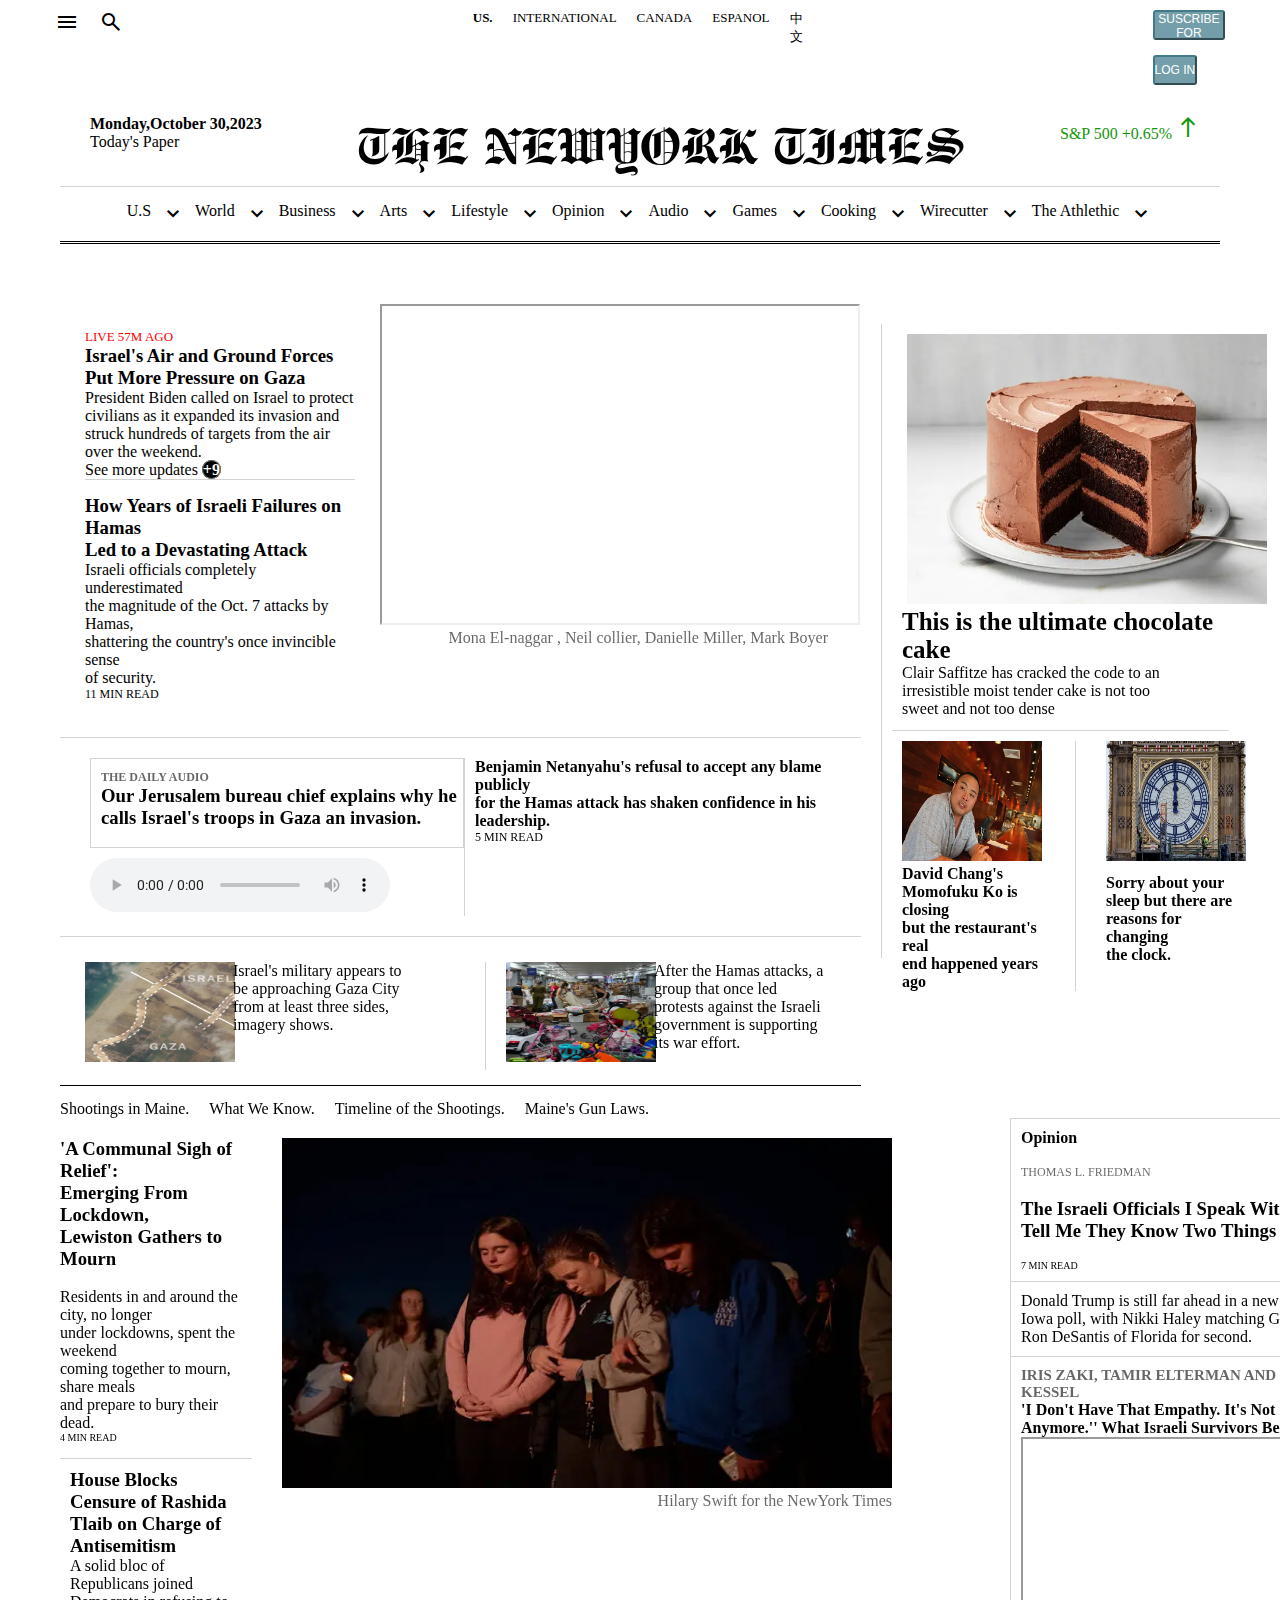
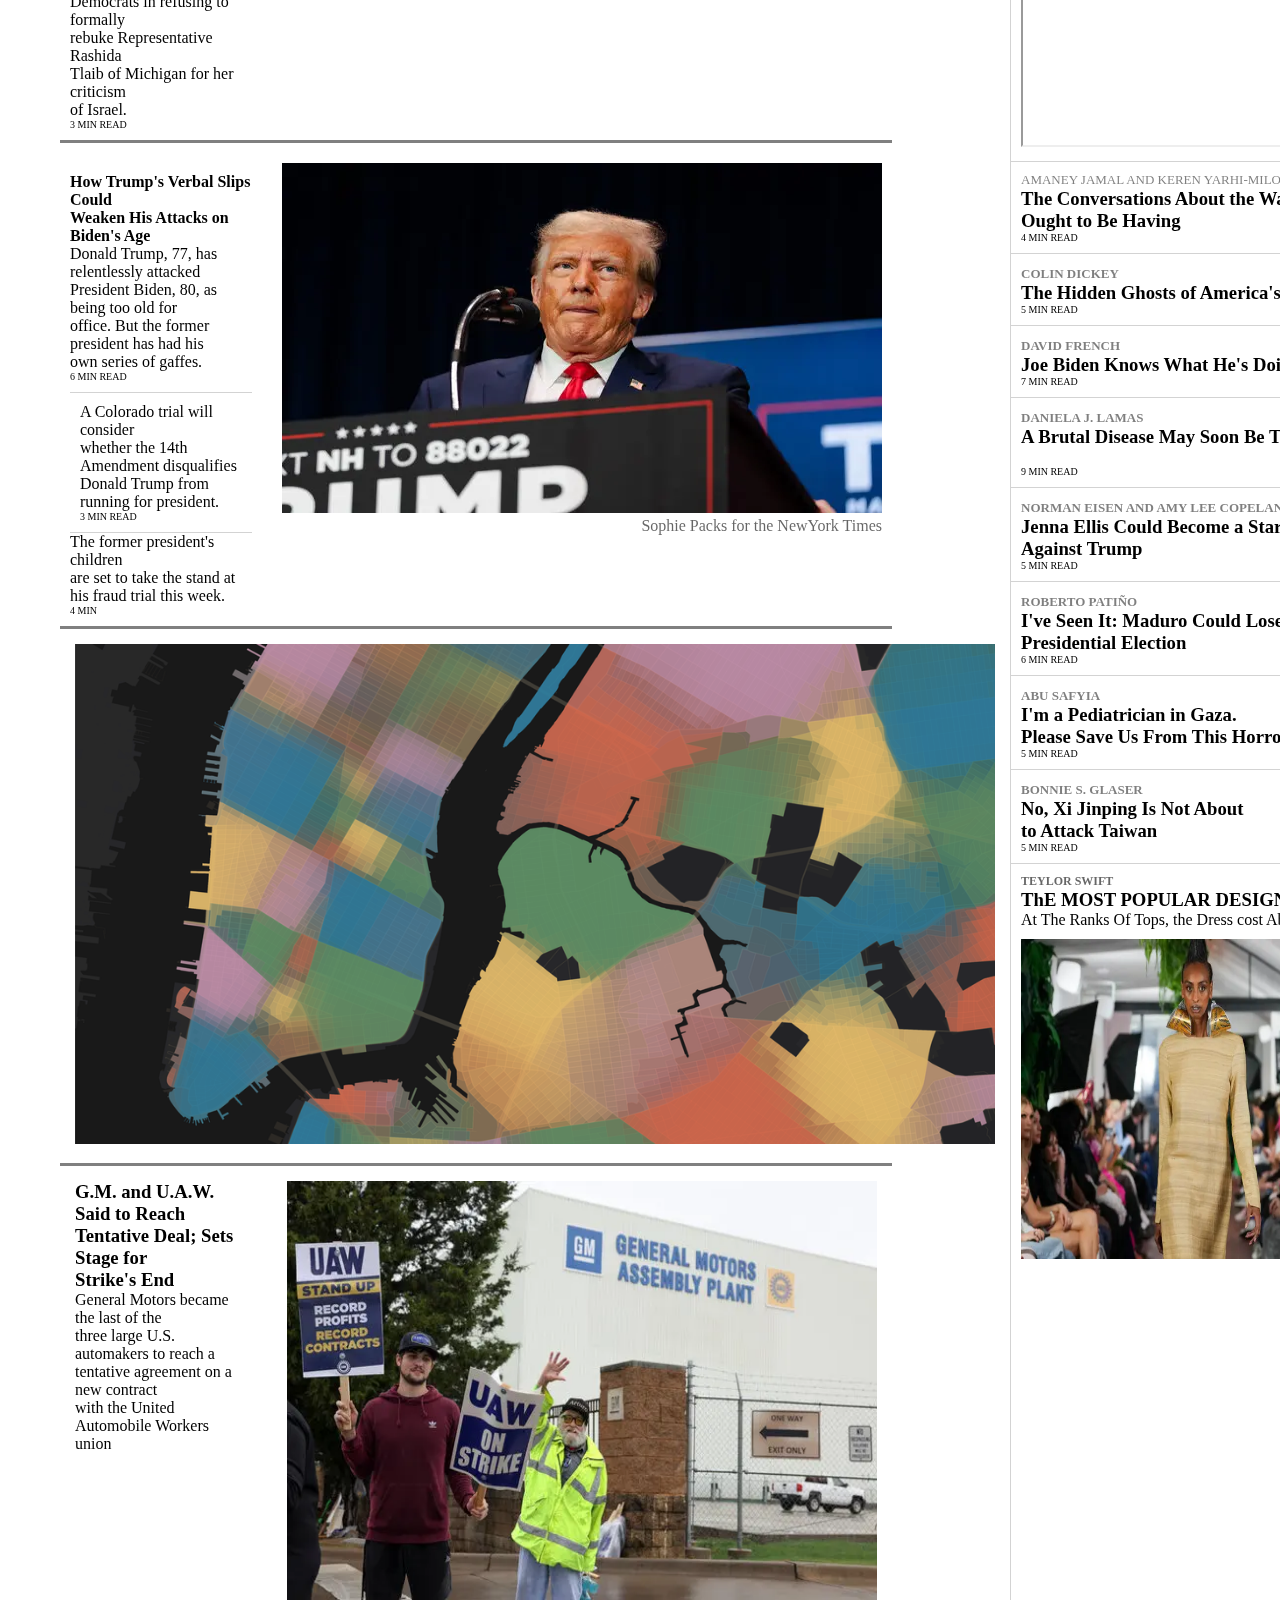
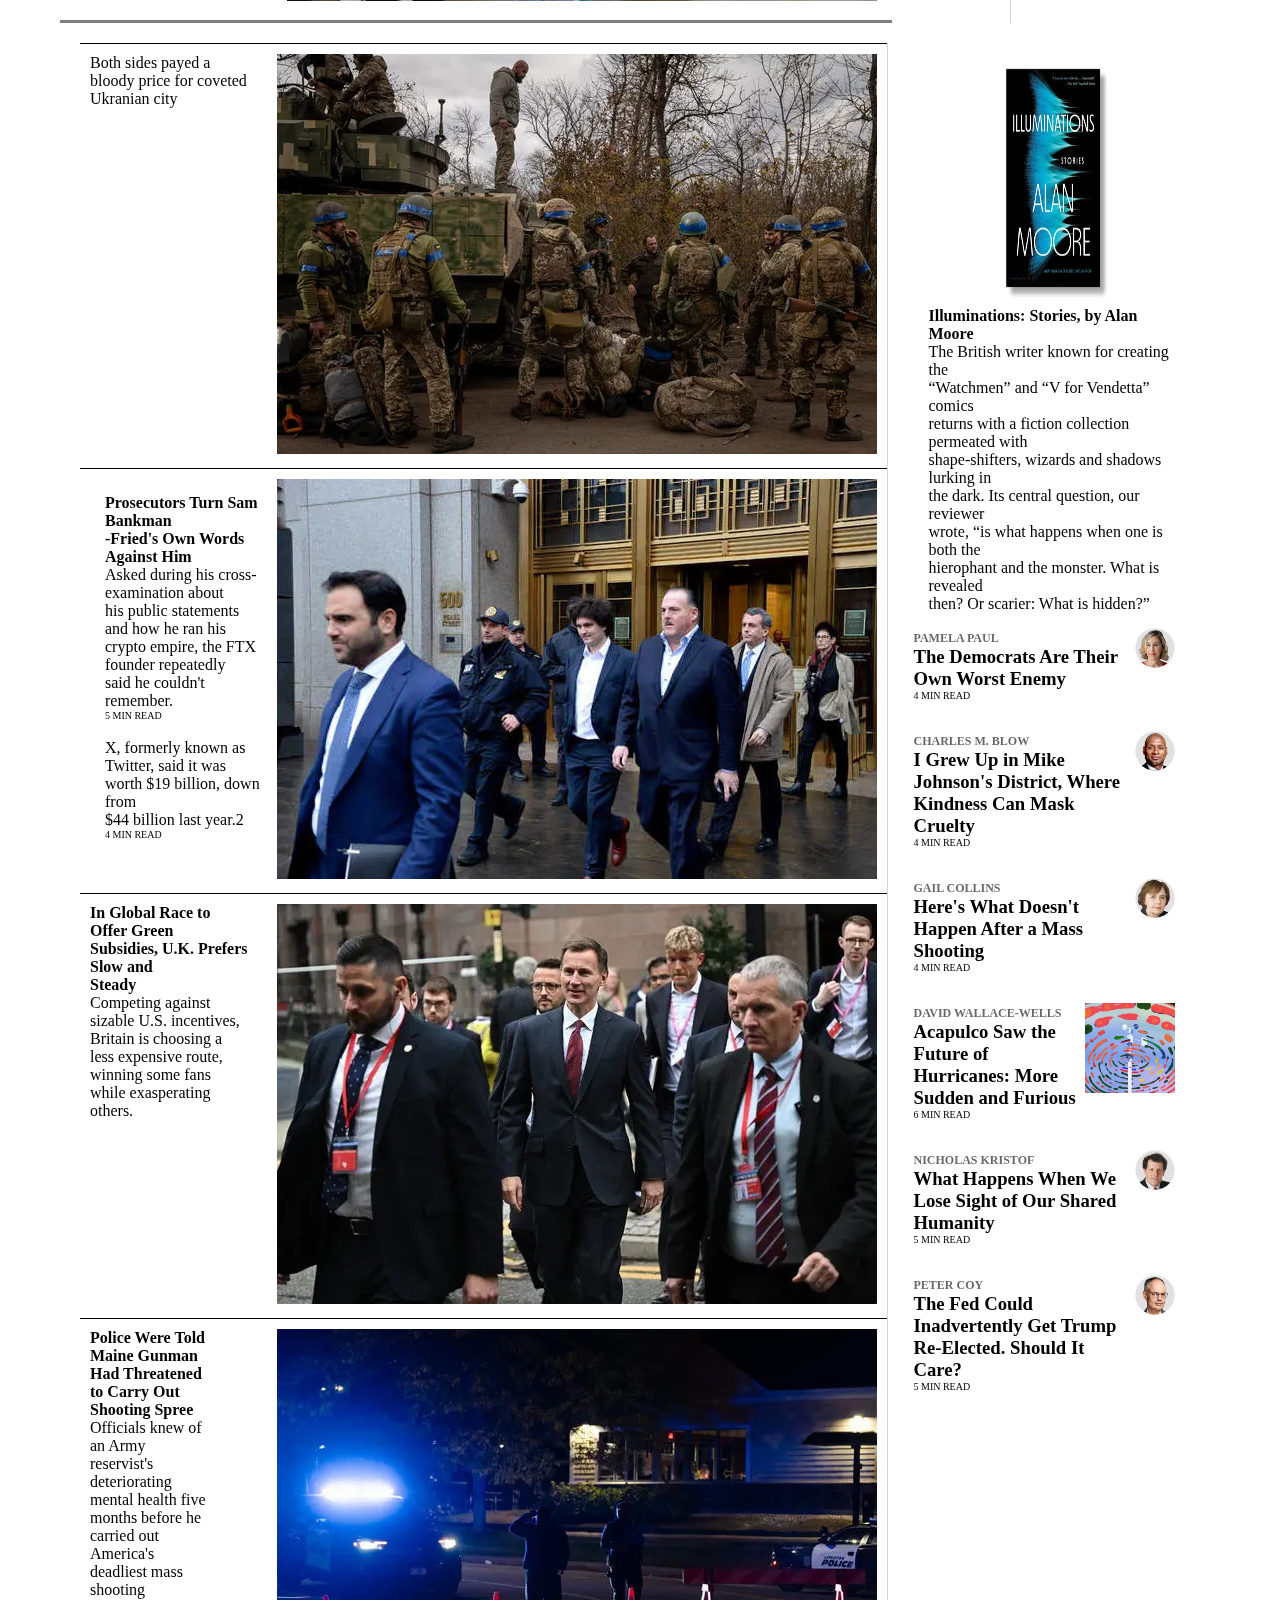
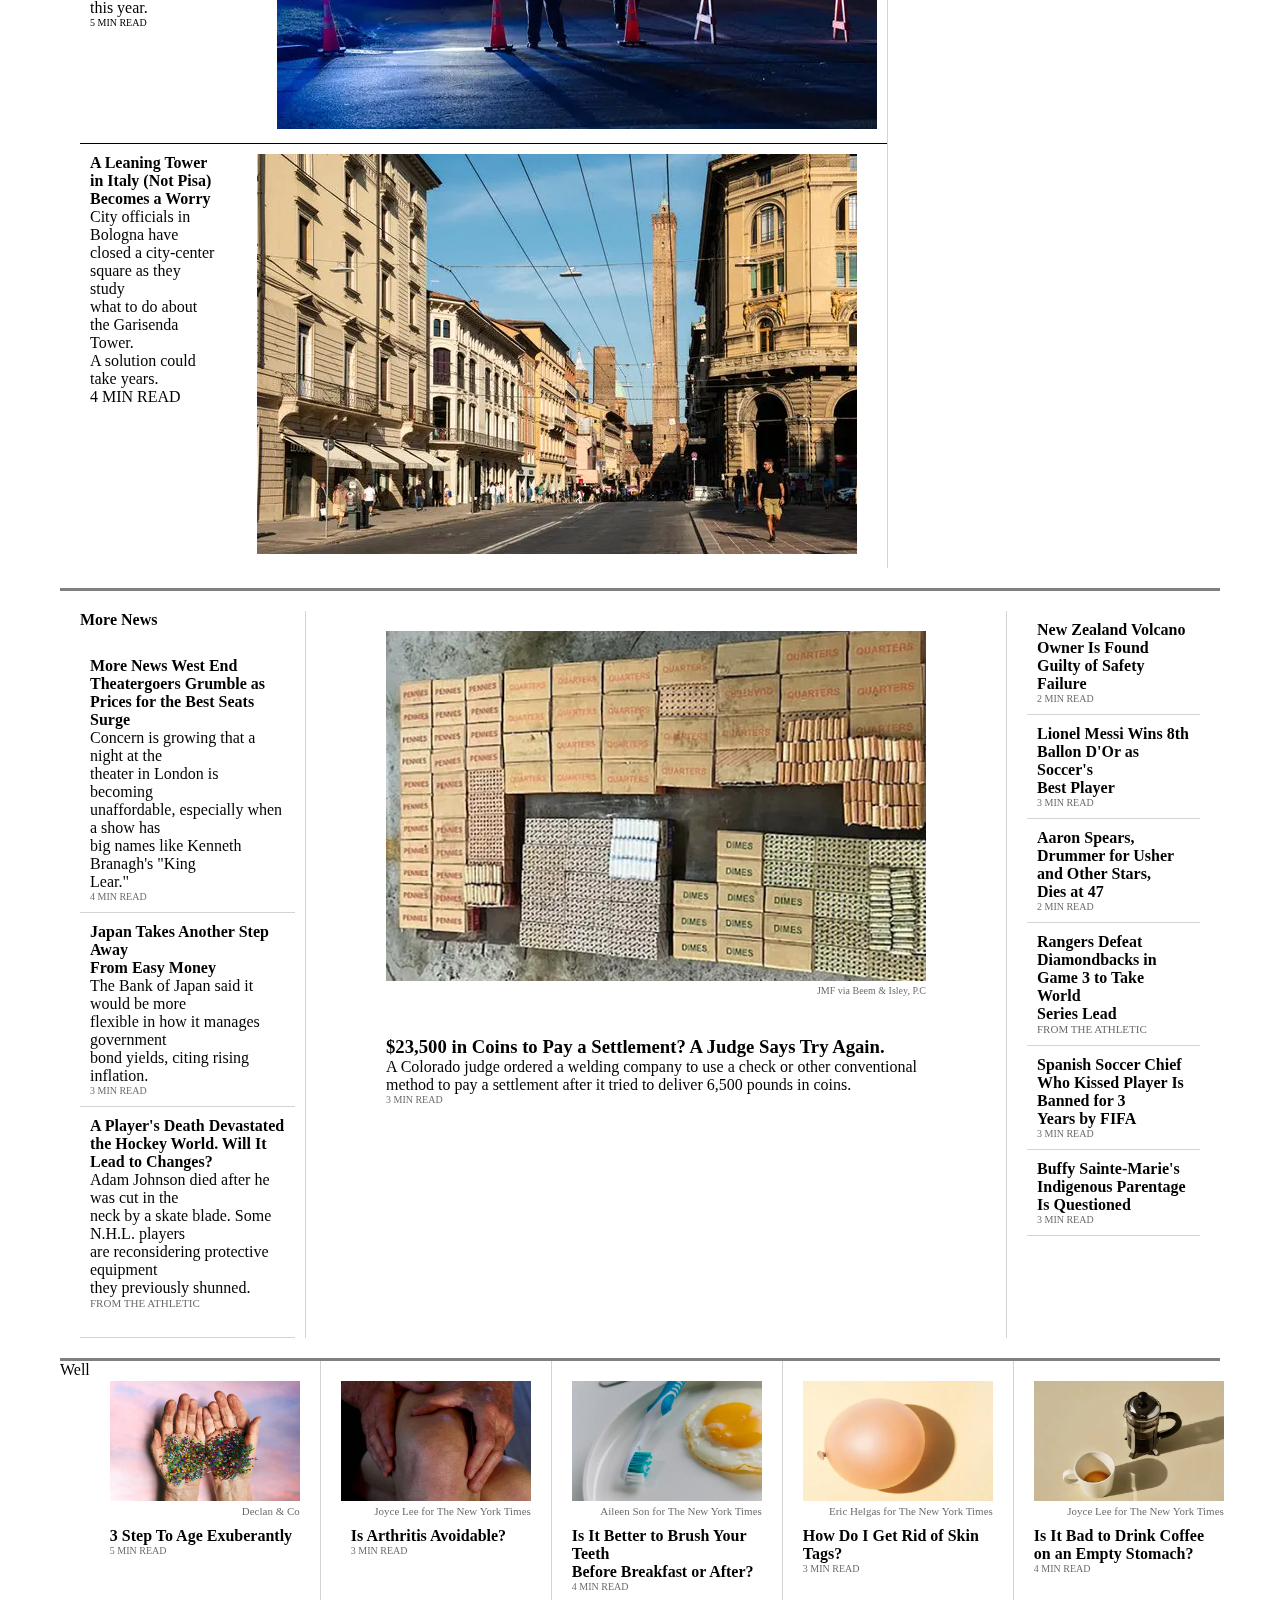
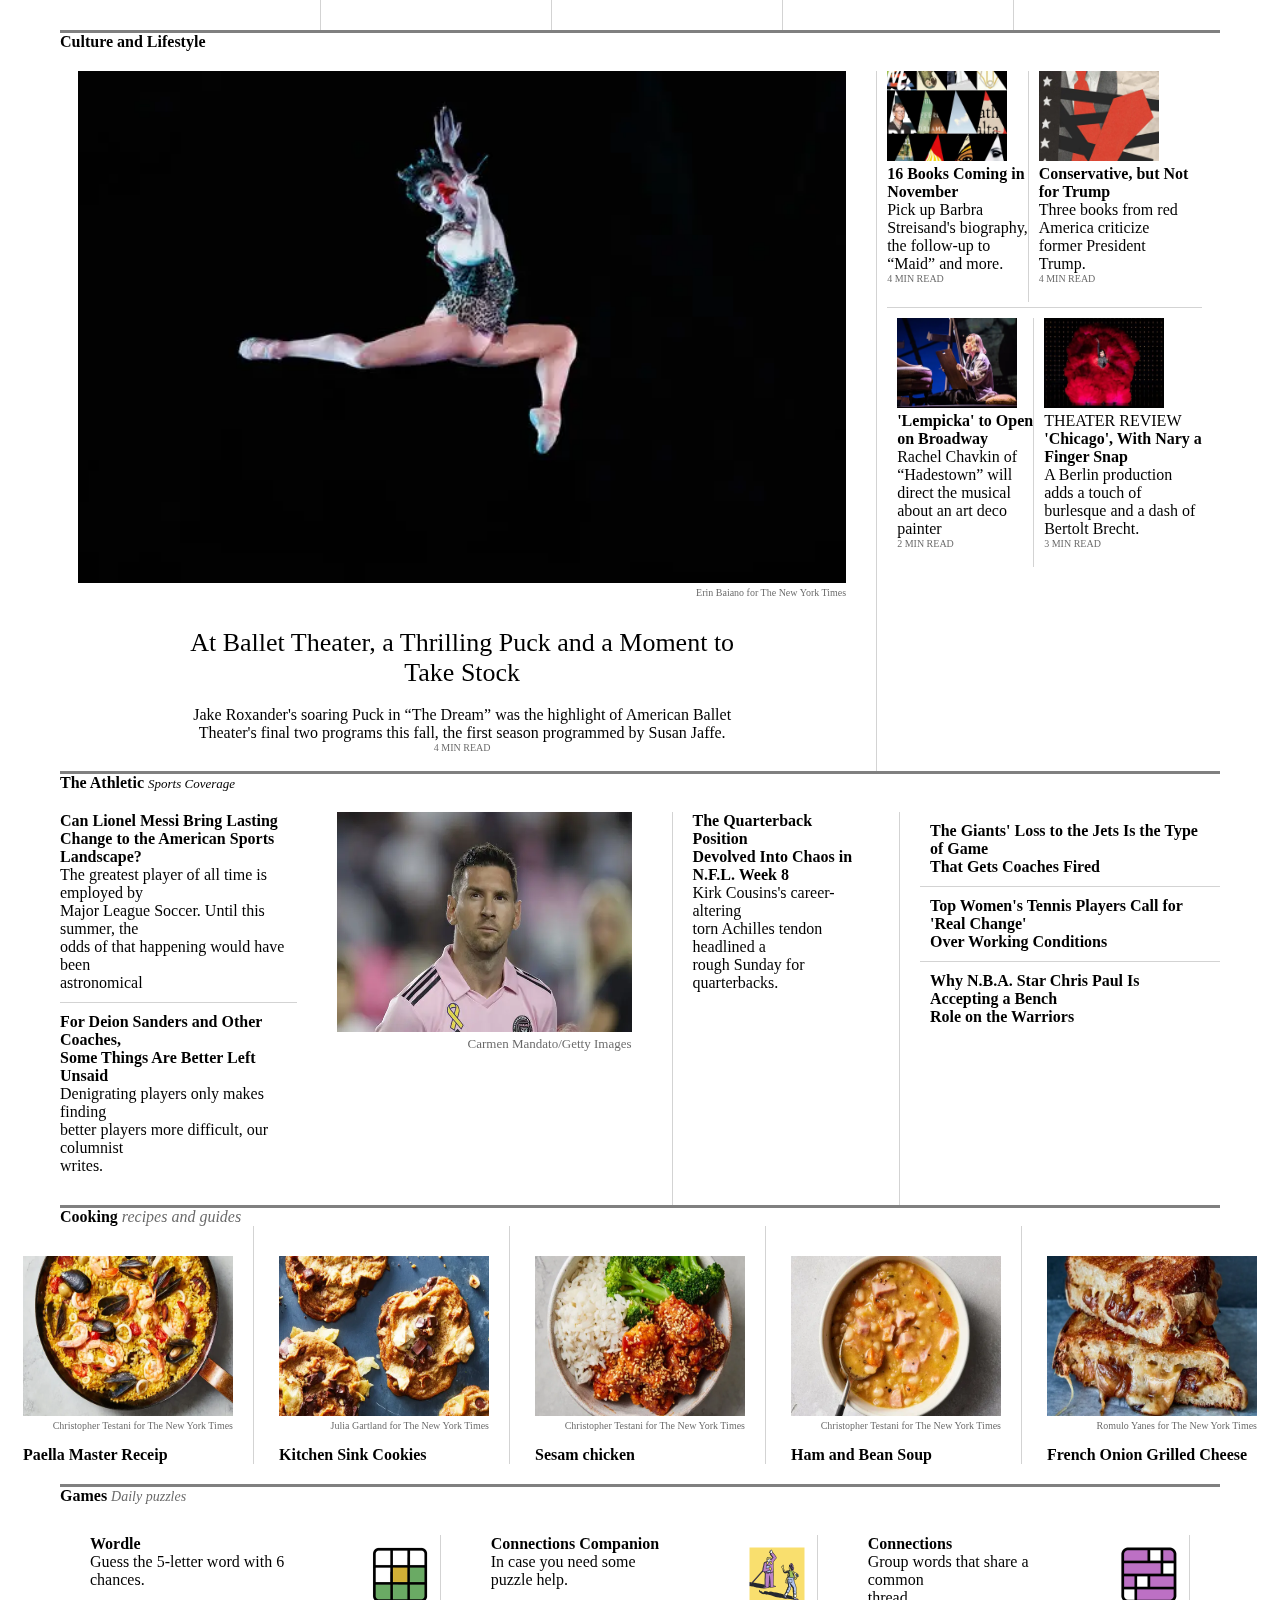
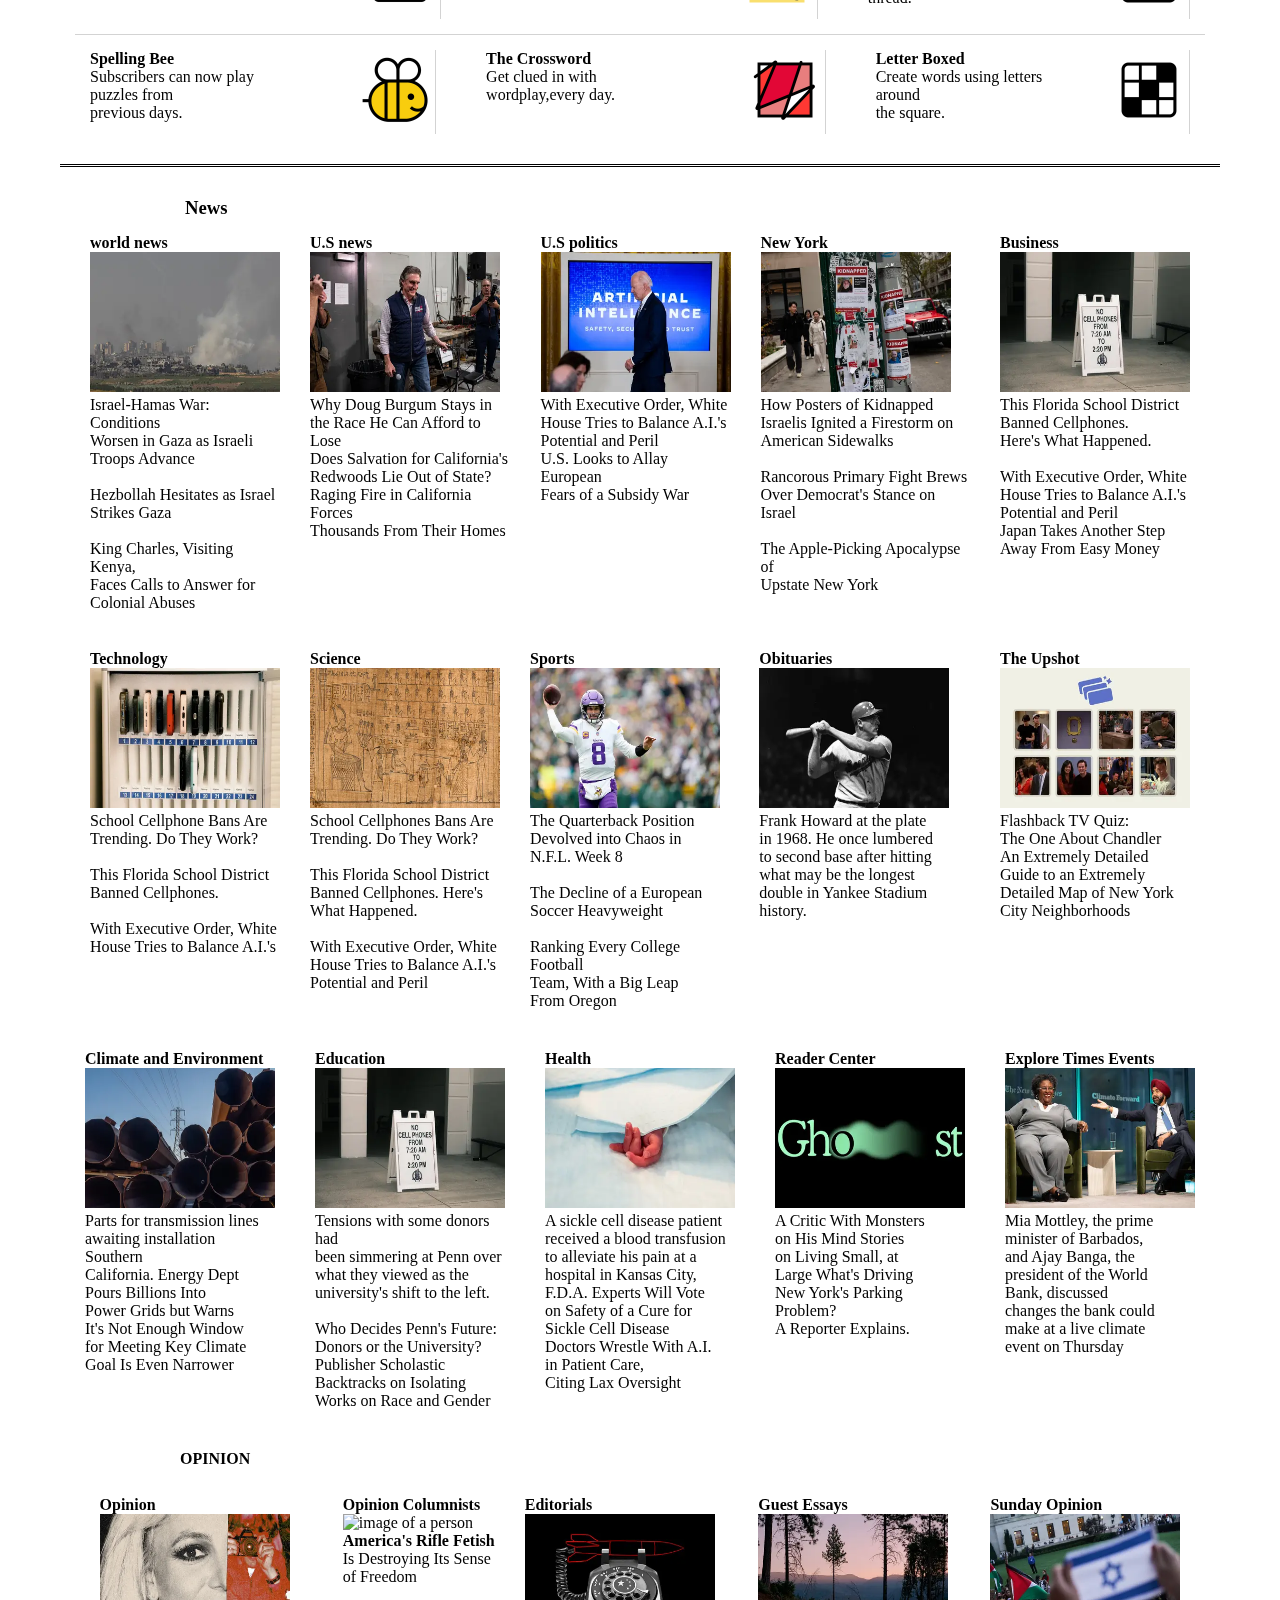
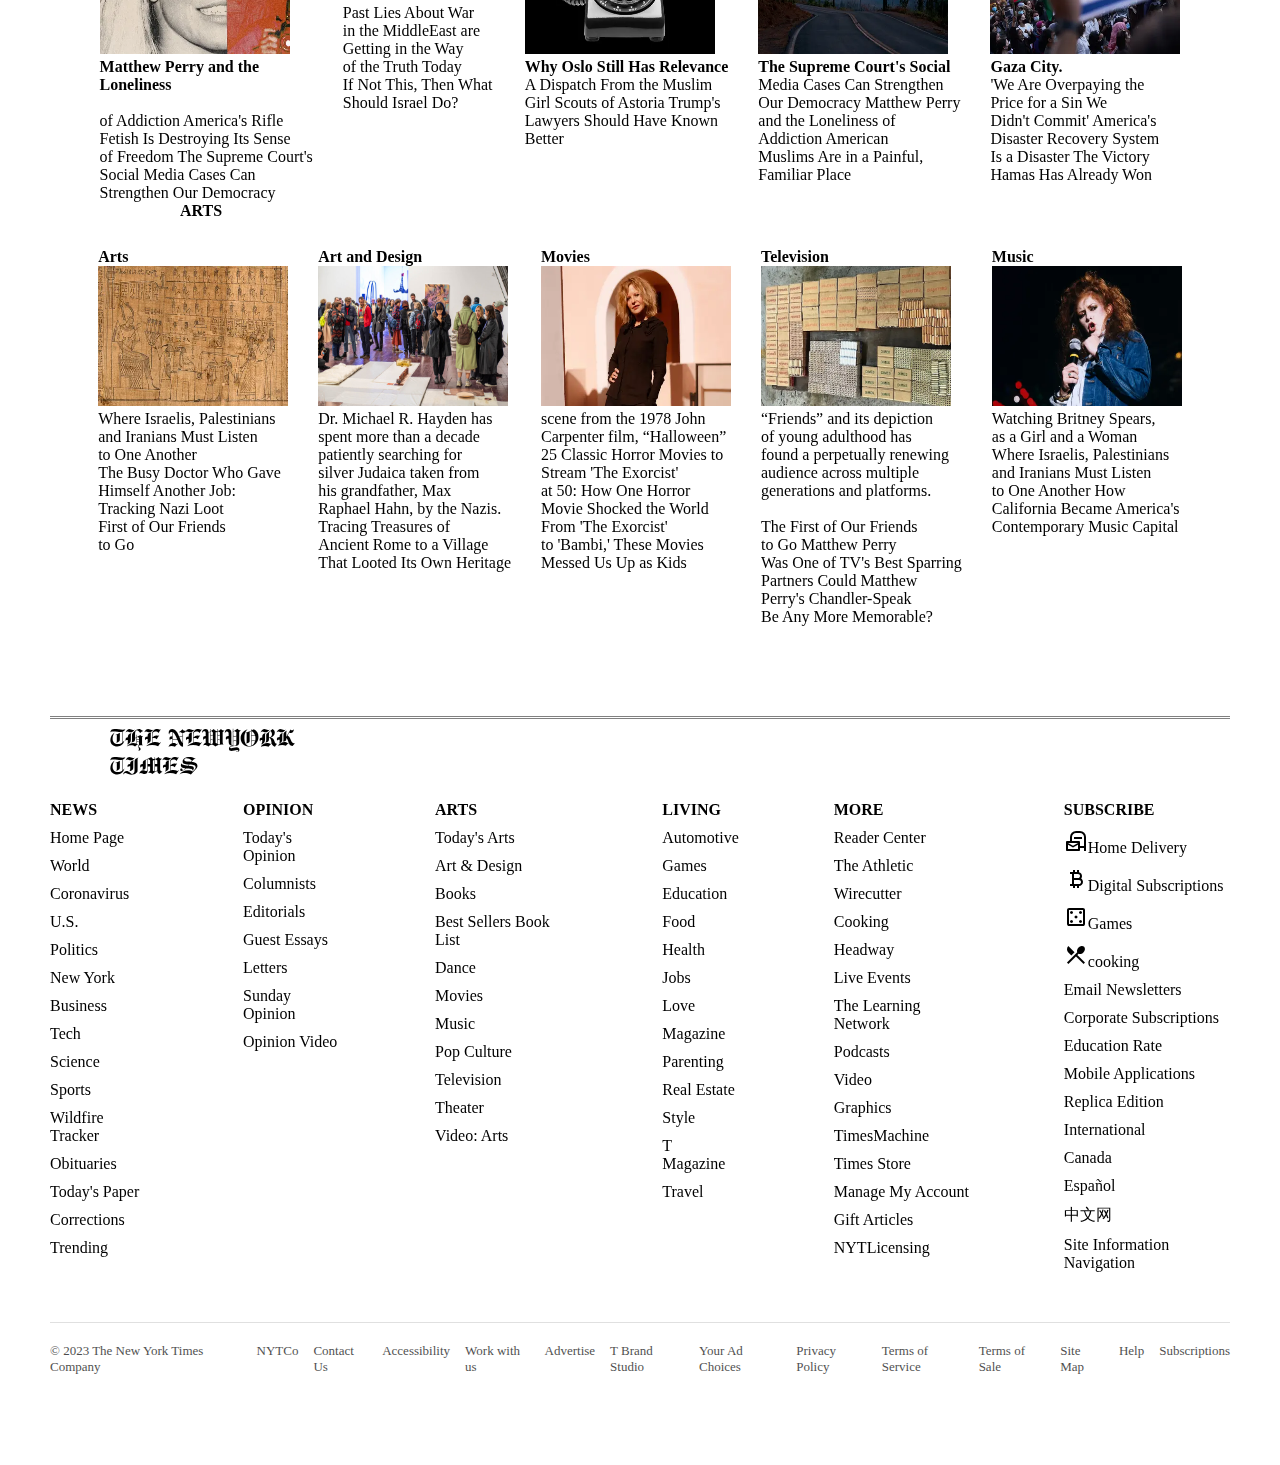
==== commit 48ea833f: "re-checking of style with linter" ====
--- a/index.html
+++ b/index.html
@@ -186,13 +186,13 @@
                         <div class="g">
                             <div class="g1">
                                 <div class="g1i">
-                                    <h3>'A Communal Sigh of Relief': Emerging From Lockdown,<br> Lewiston Gathers to Mourn</h3><br>
+                                    <h3>'A Communal Sigh of Relief':<br> Emerging From Lockdown,<br> Lewiston Gathers to Mourn</h3><br>
                                     Residents in and around the city, no longer<br>under lockdowns, spent the weekend<br>coming together
                                     to mourn, share meals<br>and prepare to bury their dead.<br>
                                     <p style="font-size: 10px;">4 MIN READ</p>
                                 </div>
                                 <div class="g1ii">
-                                    <p><h3>House Blocks Censure of Rashida Tlaib on Charge of Antisemitism</h3></p>A solid bloc of Republicans joined<br>
+                                    <p><h3>House Blocks Censure of Rashida<br> Tlaib on Charge of Antisemitism</h3></p>A solid bloc of Republicans joined<br>
                                     Democrats in refusing to formally<br> rebuke Representative Rashida<br> Tlaib of Michigan for her criticism<br> of Israel.
                                     <p style="font-size: 10px;">3 MIN READ</p>
                                 </div>
--- a/assets/styles/style.css
+++ b/assets/styles/style.css
@@ -963,6 +963,6 @@
   font-size: 13px;
   border-top: 1px solid lightgray;
   padding-top: 20px;
-  padding-bottom: 600px;
+  padding-bottom: 40px;
   margin: 0 50px 50px;
 }
